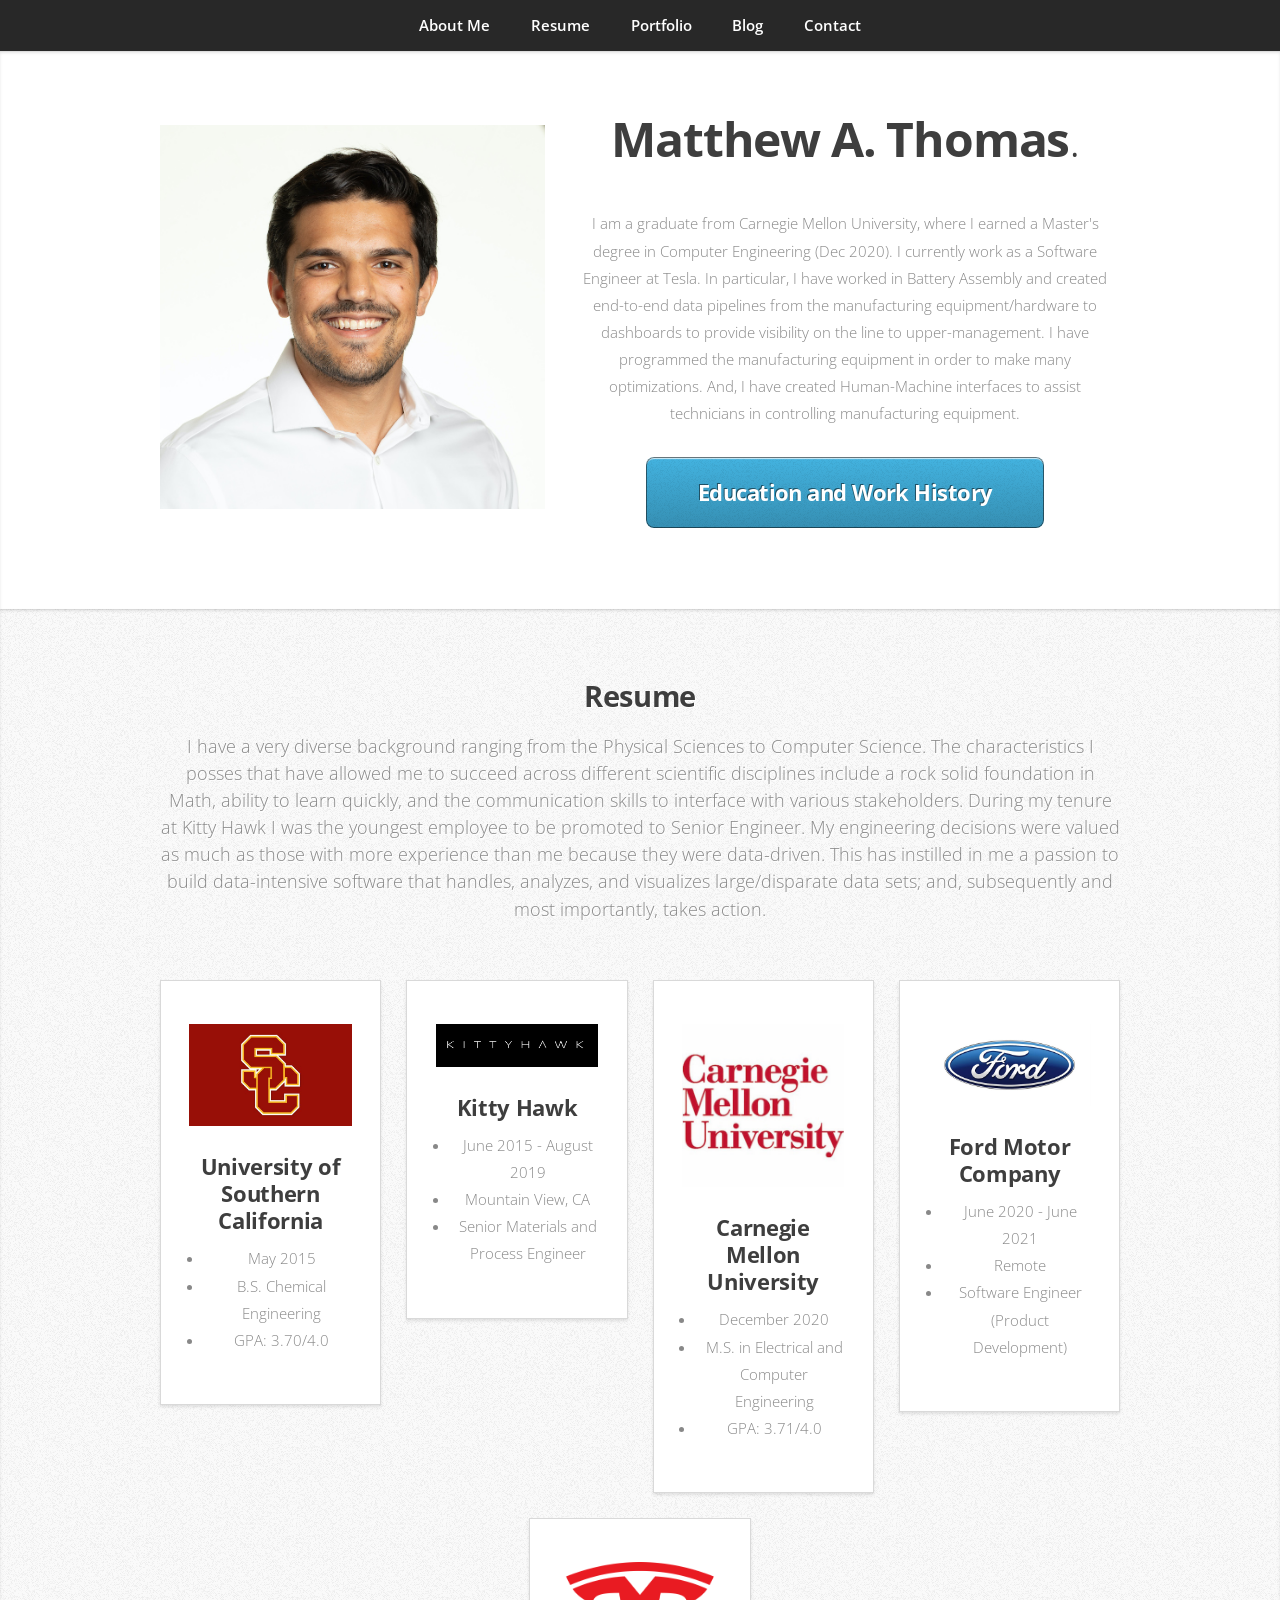
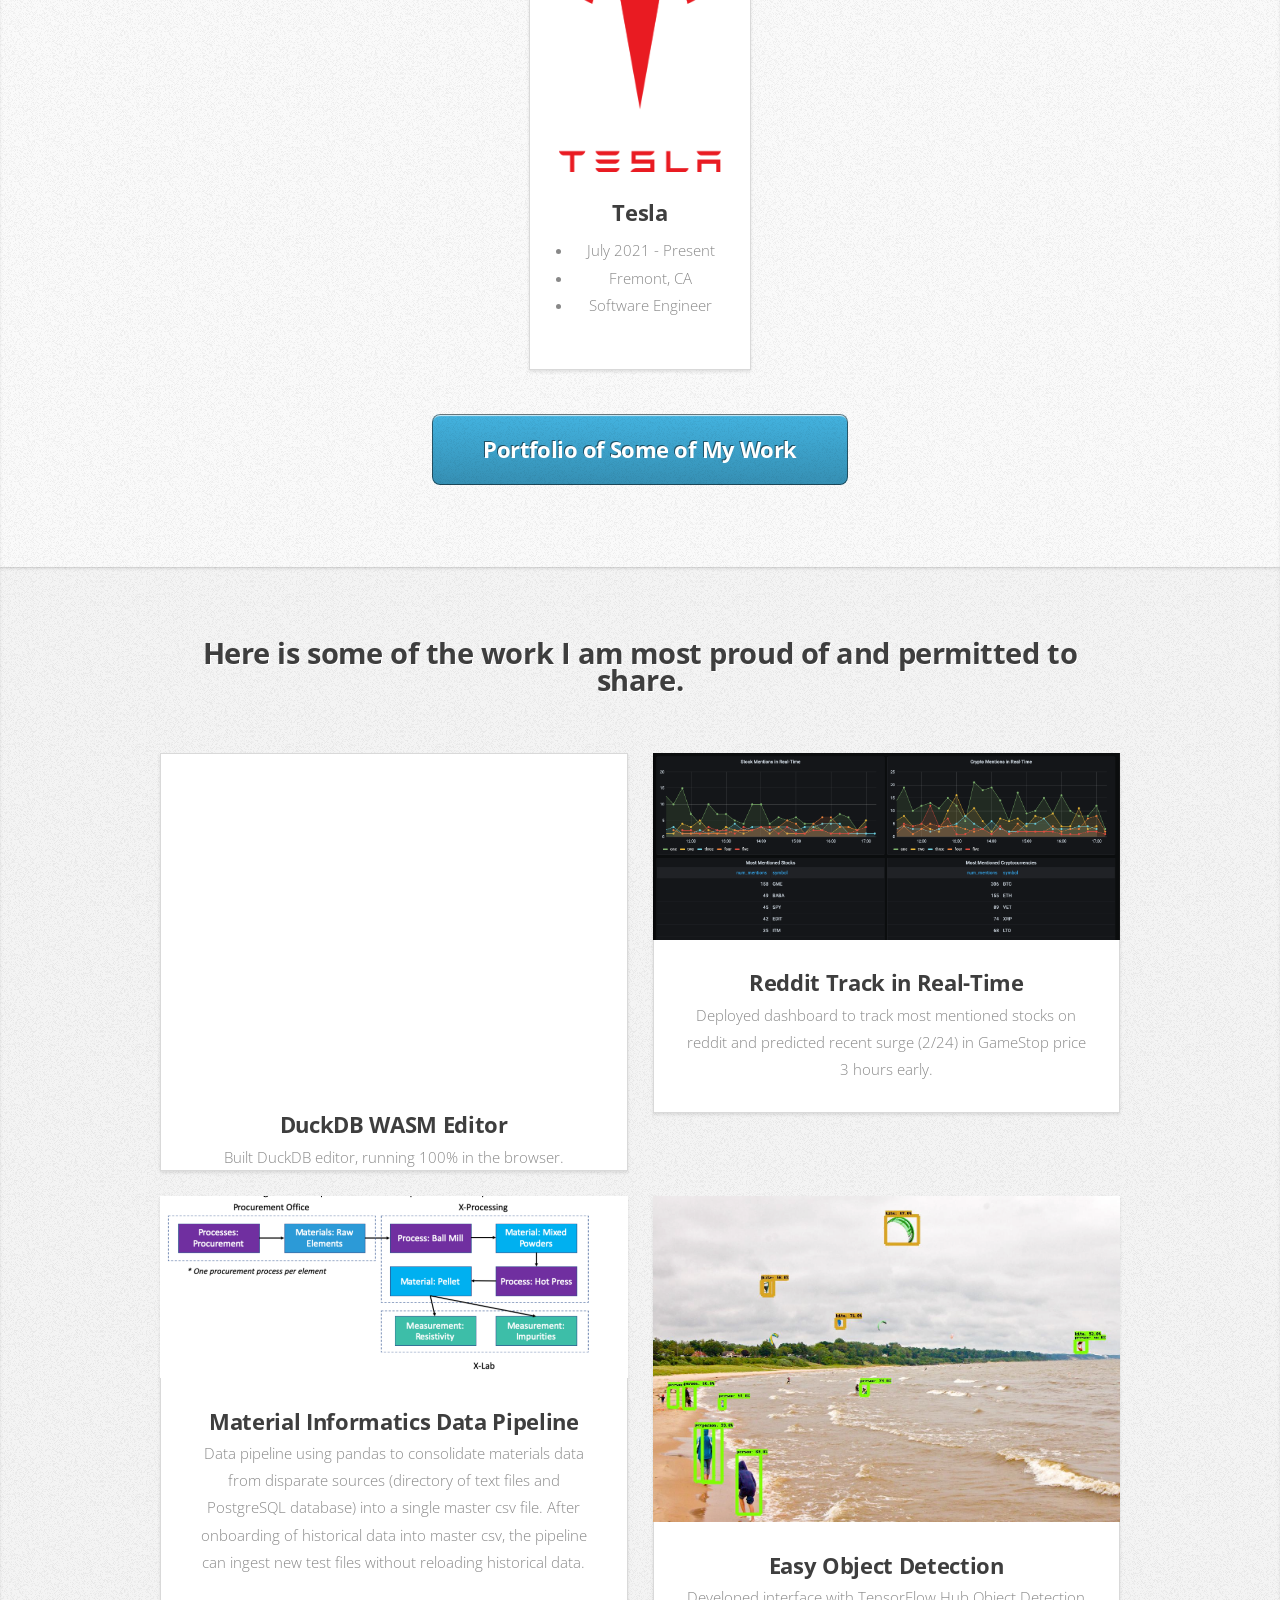
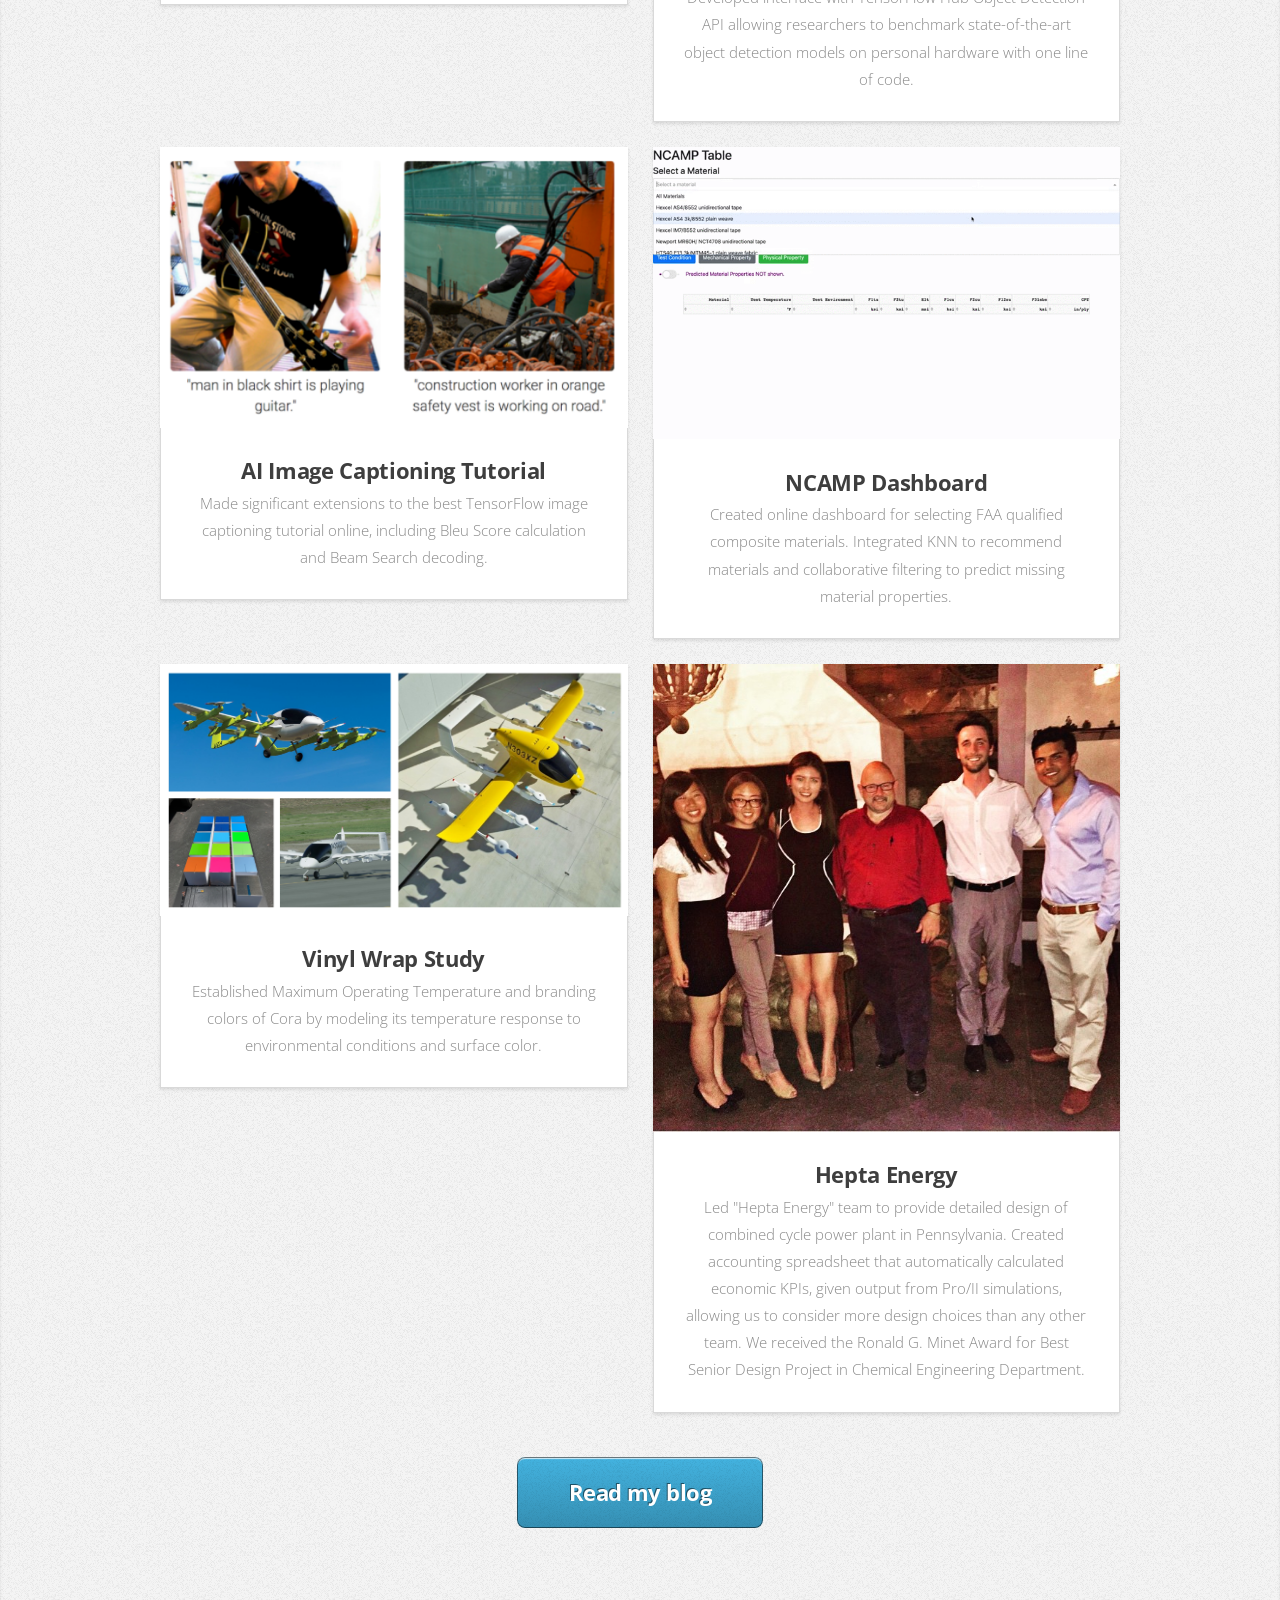
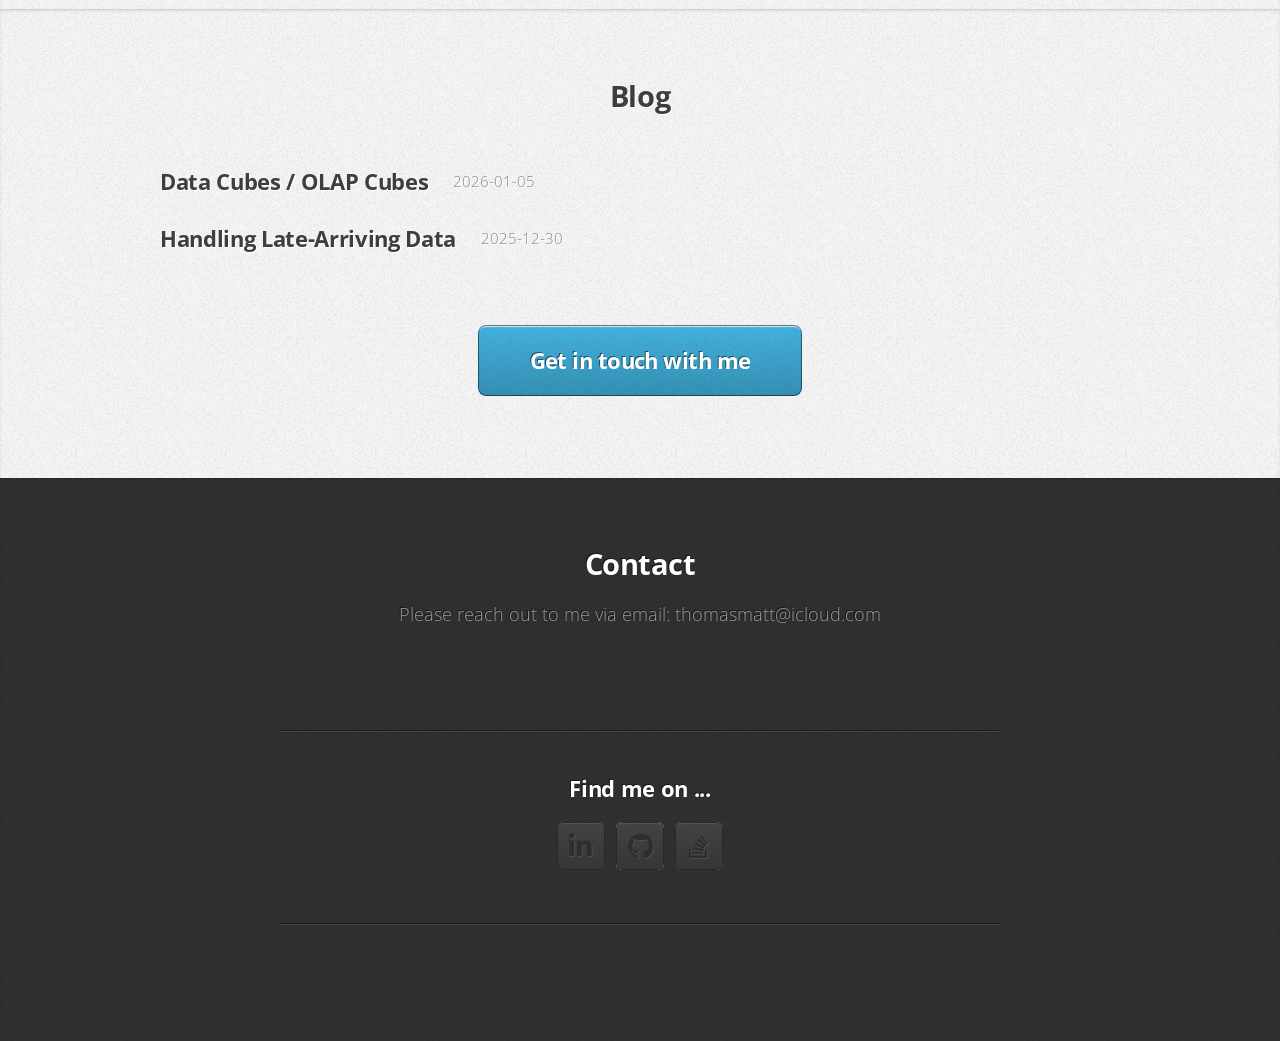
==== index.html @ e91b31fd "added duckdb editor to portfolio" ====
<!DOCTYPE HTML>
<html>

<head>
	<title>Matthew A. Thomas Portfolio</title>
	<meta charset="utf-8" />
	<meta name="viewport" content="width=device-width, initial-scale=1, user-scalable=no" />
	<link rel="stylesheet" href="assets/css/main.css" />
</head>

<body class="is-preload">

	<!-- Nav -->
	<nav id="nav">
		<ul class="container">
			<li><a href="#aboutme">About Me</a></li>
			<li><a href="#resume">Resume</a></li>
			<li><a href="#portfolio">Portfolio</a></li>
			<li><a href="#blog">Blog</a></li>
			<li><a href="#contact">Contact</a></li>
		</ul>
	</nav>

	<!-- Home -->
	<article id="aboutme" class="wrapper style1">
		<div class="container">
			<div class="row">
				<div class="col-4 col-5-large col-12-medium">
					<span class="image fit"><img src="images/Portfolio_Headshot.jpg" alt="" /></span>
				</div>
				<div class="col-8 col-7-large col-12-medium">
					<header>
						<h1><strong>Matthew A. Thomas</strong>.</h1>
					</header>
					<p>I am a graduate from Carnegie Mellon University, where I earned a Master's degree in Computer
						Engineering (Dec 2020).
						I currently work as a Software Engineer at Tesla. In particular, I have worked in Battery
						Assembly and created end-to-end data pipelines
						from the manufacturing equipment/hardware to dashboards to provide visibility on the line to
						upper-management. I have programmed the
						manufacturing equipment in order to make many optimizations. And, I have created Human-Machine
						interfaces to assist technicians in controlling
						manufacturing equipment.</p>
					<a href="#resume" class="button large scrolly">Education and Work History</a>
				</div>
			</div>
		</div>
	</article>

	<!-- Resume -->
	<article id="resume" class="wrapper style2">
		<div class="container">
			<header>
				<h2>Resume</h2>
				<p>I have a very diverse background ranging from the Physical Sciences to Computer Science.
					The characteristics I posses that have allowed me to succeed across different scientific
					disciplines include a rock solid foundation in Math, ability to learn quickly, and the
					communication skills to interface with various stakeholders. During my tenure at Kitty Hawk
					I was the youngest employee to be promoted to Senior Engineer. My engineering decisions were
					valued as much as those with more experience than me because they were data-driven. This
					has instilled in me a passion to build data-intensive software that handles, analyzes, and
					visualizes large/disparate data sets; and, subsequently and most importantly, takes action.</p>
			</header>
			<div class="row aln-center">
				<div class="col-4-matt2 col-6-medium col-12-small">
					<section class="box style1">
						<!-- <span class="icon featured fa-comments"></span> -->
						<span class="image fit"><img src="images/USC-logo.jpg" alt="" /></span>
						<br>
						<h3>University of Southern California</h3>
						<ul>
							<li>May 2015</li>
							<li>B.S. Chemical Engineering</li>
							<li>GPA: 3.70/4.0</li>
						</ul>
					</section>
				</div>
				<div class="col-4-matt2 col-6-medium col-12-small">
					<section class="box style1">
						<span class="image fit"><img src="images/KittyHawk-logo.png" alt="" /></span>
						<br>
						<h3>Kitty Hawk</h3>
						<ul>
							<li>June 2015 - August 2019</li>
							<li>Mountain View, CA</li>
							<li>Senior Materials and Process Engineer</li>
						</ul>
					</section>
				</div>
				<div class="col-4-matt2 col-6-medium col-12-small">
					<section class="box style1">
						<span class="image fit"><img src="images/CMU-logo.jpg" alt="" /></span>
						<br>
						<h3>Carnegie Mellon University</h3>
						<ul>
							<li>December 2020</li>
							<li>M.S. in Electrical and Computer Engineering</li>
							<li>GPA: 3.71/4.0</li>
						</ul>
					</section>
				</div>
				<div class="col-4-matt2 col-6-medium col-12-small">
					<section class="box style1">
						<span class="image fit"><img src="images/Ford-logo.jpg" alt="" /></span>
						<br>
						<h3>Ford Motor Company</h3>
						<ul>
							<li>June 2020 - June 2021</li>
							<li>Remote</li>
							<li>Software Engineer (Product Development)</li>
						</ul>
					</section>
				</div>
				<div class="col-4-matt2 col-6-medium col-12-small">
					<section class="box style1">
						<span class="image fit"><img src="images/Tesla-logo.png" alt="" /></span>
						<br>
						<h3>Tesla</h3>
						<ul>
							<li>July 2021 - Present</li>
							<li>Fremont, CA</li>
							<li>Software Engineer</li>
						</ul>
					</section>
				</div>
			</div>
			<footer>
				<a href="#portfolio" class="button large scrolly">Portfolio of Some of My Work</a>
			</footer>
		</div>
	</article>

	<!-- Portfolio -->
	<article id="portfolio" class="wrapper style3">
		<div class="container">
			<header>
				<h2>Here is some of the work I am most proud of and permitted to share.</h2>
			</header>
			<div class="row">
				<div class="col-4-matt col-6-medium col-12-small">
					<article class="box style2" style="padding:0">
						<iframe src="https://matthewthomas.info/duckdb-wasm-editor/" style="height:350px;width:100%"></iframe>
						<h3><a href="https://matthewthomas.info/duckdb-wasm-editor/">DuckDB WASM Editor</a></h3>
						<p>Built DuckDB editor, running 100% in the browser.</p>
					</article>
				</div>
				<div class="col-4-matt col-6-medium col-12-small">
					<article class="box style2">
						<span class="image featured"><img src="images/RedditTrack.png" alt="" /></span>
						<h3>Reddit Track in Real-Time</h3>
						<p>Deployed dashboard to track most mentioned stocks on reddit and predicted recent surge (2/24)
							in GameStop price 3 hours early.</p>
					</article>
				</div>
				<div class="col-4-matt col-6-medium col-12-small">
					<article class="box style2">
						<a href="https://github.com/thomasmatt88/material_informatics_pipeline"
							class="image featured"><img src="images/Pipeline.png" alt="" /></a>
						<h3><a href="https://github.com/thomasmatt88/material_informatics_pipeline">Material Informatics
								Data Pipeline</a></h3>
						<p>Data pipeline using pandas to consolidate materials data from disparate sources (directory of
							text files and PostgreSQL database) into a single master csv file. After onboarding of
							historical data into master csv, the pipeline can ingest new test files without reloading
							historical data.</p>
					</article>
				</div>
				<div class="col-4-matt col-6-medium col-12-small">
					<article class="box style2">
						<a href="https://github.com/thomasmatt88/tfhub-od-easy" class="image featured"><img
								src="images/TFHub.png" alt="" /></a>
						<h3><a href="https://github.com/thomasmatt88/tfhub-od-easy">Easy Object Detection</a></h3>
						<p>Developed interface with TensorFlow Hub Object Detection API allowing researchers to
							benchmark
							state-of-the-art object detection models on personal hardware with one line of code.</p>
					</article>
				</div>
				<div class="col-4-matt col-6-medium col-12-small">
					<article class="box style2">
						<a href="https://www.kaggle.com/kagglethomas88/flickr-image-captioning-tpu-tf2-glove-extended"
							class="image featured"><img src="images/ImageCaptioning.png" alt="" /></a>
						<h3><a
								href="https://www.kaggle.com/kagglethomas88/flickr-image-captioning-tpu-tf2-glove-extended">AI
								Image Captioning Tutorial</a></h3>
						<p>Made significant extensions to the best TensorFlow image captioning tutorial online,
							including Bleu Score calculation and Beam Search decoding.</p>
					</article>
				</div>
				<div class="col-4-matt col-6-medium col-12-small">
					<article class="box style2">
						<a href="https://github.com/thomasmatt88/NCAMP-dashboard" class="image featured"><img
								src="images/NCAMPGif.gif" alt="" /></a>
						<h3><a href="https://github.com/thomasmatt88/NCAMP-dashboard">NCAMP Dashboard</a></h3>
						<p>Created online dashboard for selecting FAA qualified composite materials. Integrated KNN to
							recommend materials and
							collaborative filtering to predict missing material properties.</p>
					</article>
				</div>
				<div class="col-4-matt col-6-medium col-12-small">
					<article class="box style2">
						<a href="./Vinyl_Wrap_Study.pdf" class="image featured"><img src="images/vinylwrap.png"
								alt="" /></a>
						<h3><a href="./Vinyl_Wrap_Study.pdf">Vinyl Wrap Study</a></h3>
						<p>Established Maximum Operating Temperature and branding colors of Cora by modeling its
							temperature response
							to environmental conditions and surface color.</p>
					</article>
				</div>
				<div class="col-4-matt col-6-medium col-12-small">
					<article class="box style2">
						<span class="image featured"><img src="images/HeptaEnergy.jpeg" alt="" /></span>
						<h3>Hepta Energy</h3>
						<p>Led "Hepta Energy" team to provide detailed design of combined cycle power plant in
							Pennsylvania.
							Created accounting spreadsheet that automatically calculated economic KPIs, given output
							from Pro/II
							simulations, allowing us to consider more design choices than any other team. We received
							the Ronald G.
							Minet Award for Best Senior Design Project in Chemical Engineering Department.
						</p>
					</article>
				</div>
			</div>
			<footer>
				<a href="#blog" class="button large scrolly">Read my blog</a>
			</footer>
		</div>
	</article>

	<!-- Blog -->
	<article id="blog" class="wrapper style3">
		<div class="container">
			<header>
				<h2>Blog</h2>
			</header>
			<div class="row">
				<h3><a href="blog/blog2.html">Data Cubes / OLAP Cubes</a></h3>
				<p>2026-01-05</p>
			</div>
			<div class="row">
				<h3><a href="blog/blog1.html">Handling Late-Arriving Data</a></h3>
				<p>2025-12-30</p>
			</div>
			<footer>
				<a href="#contact" class="button large scrolly">Get in touch with me</a>
			</footer>
		</div>
	</article>

	<!-- Contact -->
	<article id="contact" class="wrapper style4">
		<div class="container medium">
			<header>
				<h2>Contact</h2>
				<p>Please reach out to me via email: thomasmatt@icloud.com</p>
			</header>
			<div class="row">
				<div class="col-12">
					<hr />
					<h3>Find me on ...</h3>
					<ul class="social">
						<li><a href="https://www.linkedin.com/in/matthew-thomas-03550b41/"
								class="icon brands fa-linkedin-in"><span class="label">LinkedIn</span></a></li>
						<li><a href="https://github.com/thomasmatt88" class="icon brands fa-github"><span
									class="label">Github</span></a></li>
						<li><a href="https://stackoverflow.com/users/12609881/matthew-thomas"
								class="icon brands fa-stack-overflow"><span class="label">Stack Overflow</span></a></li>
					</ul>
					<hr />
				</div>
			</div>
		</div>
	</article>

	<!-- Scripts -->
	<script src="assets/js/jquery.min.js"></script>
	<script src="assets/js/jquery.scrolly.min.js"></script>
	<script src="assets/js/browser.min.js"></script>
	<script src="assets/js/breakpoints.min.js"></script>
	<script src="assets/js/util.js"></script>
	<script src="assets/js/main.js"></script>
	<!-- Google tag (gtag.js) -->
	<script async src="https://www.googletagmanager.com/gtag/js?id=G-FXE3MPPBVF"></script>
	<script>
		window.dataLayer = window.dataLayer || [];
		function gtag() { dataLayer.push(arguments); }
		gtag('js', new Date());

		gtag('config', 'G-FXE3MPPBVF');
	</script>

</body>

</html>
---- assets/css/main.css ----
@import url("https://fonts.googleapis.com/css?family=Open+Sans:300,300italic,600,600italic,700");
@import url("fontawesome-all.min.css");

/*
	Miniport by HTML5 UP
	html5up.net | @ajlkn
	Free for personal and commercial use under the CCA 3.0 license (html5up.net/license)
*/

html,
body,
div,
span,
applet,
object,
iframe,
h1,
h2,
h3,
h4,
h5,
h6,
p,
blockquote,
pre,
a,
abbr,
acronym,
address,
big,
cite,
code,
del,
dfn,
em,
img,
ins,
kbd,
q,
s,
samp,
small,
strike,
strong,
sub,
sup,
tt,
var,
b,
u,
i,
center,
dl,
dt,
dd,
ol,
ul,
li,
fieldset,
form,
label,
legend,
table,
caption,
tbody,
tfoot,
thead,
tr,
th,
td,
article,
aside,
canvas,
details,
embed,
figure,
figcaption,
footer,
header,
hgroup,
menu,
nav,
output,
ruby,
section,
summary,
time,
mark,
audio,
video {
	margin: 0;
	padding: 0;
	border: 0;
	font-size: 100%;
	font: inherit;
	vertical-align: baseline;
}

article,
aside,
details,
figcaption,
figure,
footer,
header,
hgroup,
menu,
nav,
section {
	display: block;
}

body {
	line-height: 1;
}

ol,
ul {
	list-style: none;
}

blockquote,
q {
	quotes: none;
}

blockquote:before,
blockquote:after,
q:before,
q:after {
	content: '';
	content: none;
}

table {
	border-collapse: collapse;
	border-spacing: 0;
}

body {
	-webkit-text-size-adjust: none;
}

mark {
	background-color: transparent;
	color: inherit;
}

input::-moz-focus-inner {
	border: 0;
	padding: 0;
}

input,
select,
textarea {
	-moz-appearance: none;
	-webkit-appearance: none;
	-ms-appearance: none;
	appearance: none;
}

/* Basic */

html {
	box-sizing: border-box;
}

*,
*:before,
*:after {
	box-sizing: inherit;
}

body {
	padding-top: 3.5em;
}

body.is-preload *,
body.is-preload *:before,
body.is-preload *:after {
	-moz-animation: none !important;
	-webkit-animation: none !important;
	-ms-animation: none !important;
	animation: none !important;
	-moz-transition: none !important;
	-webkit-transition: none !important;
	-ms-transition: none !important;
	transition: none !important;
}

body,
input,
textarea,
select {
	font-family: 'Open Sans', sans-serif;
	line-height: 1.85em;
	color: #888;
	font-weight: 300;
	font-size: 13pt;
}

a {
	-moz-transition: color .2s ease-in-out;
	-webkit-transition: color .2s ease-in-out;
	-ms-transition: color .2s ease-in-out;
	transition: color .2s ease-in-out;
	color: #43B3E0;
	text-decoration: underline;
}

a:hover {
	color: #43bff0 !important;
}

a img {
	border: 0;
}

b,
strong {
	font-weight: 600;
	color: #3e3e3e;
}

i,
em {
	font-style: italic;
}

sub {
	position: relative;
	top: 0.5em;
	font-size: 0.8em;
}

sup {
	position: relative;
	top: -0.5em;
	font-size: 0.8em;
}

blockquote {
	border-left: solid 0.75em #eee;
	padding: 1em 0 1em 1.5em;
	font-style: italic;
}

h1,
h2,
h3,
h4,
h5,
h6 {
	color: #3e3e3e;
	margin: 0 0 0.75em 0;
}

h1 a,
h2 a,
h3 a,
h4 a,
h5 a,
h6 a {
	text-decoration: none;
	color: inherit;
}

h2,
h3,
h4,
h5,
h6 {
	font-weight: 700;
}

h1 {
	font-size: 3.25em;
	letter-spacing: -0.025em;
	font-weight: 300;
}

h1 strong {
	font-weight: 700;
}

h2 {
	font-size: 2em;
	letter-spacing: -0.015em;
}

h3 {
	font-size: 1.5em;
	letter-spacing: -0.015em;
}

em,
i {
	font-style: italic;
}

br.clear {
	clear: both;
}

hr {
	border: 0;
	border-top: solid 1px #444;
	border-top-color: rgba(0, 0, 0, 0.35);
	box-shadow: 0px 1px 0px 0px rgba(255, 255, 255, 0.1);
	height: 1px;
	margin: 3em 0;
}

p,
ul,
ol,
dl,
table {
	margin-bottom: 2em;
}

header {
	margin: 0 0 3em 0;
}

header>p {
	font-size: 1.25em;
	margin: 0;
}

footer {
	margin: 3em 0 0 0;
}

footer>p {
	font-size: 1.25em;
}

/* Container */

.container {
	margin: 0 auto;
	max-width: calc(100% - 50px);
	width: 1200px;
}

.container.medium {
	width: 900px;
}

@media screen and (max-width: 1680px) {

	.container {
		width: 1200px;
	}

	.container.medium {
		width: 900px;
	}

}

@media screen and (max-width: 1280px) {

	.container {
		width: 960px;
	}

	.container.medium {
		width: 720px;
	}

}

@media screen and (max-width: 980px) {

	.container {
		width: 100%;
	}

	.container.medium {
		width: 75%;
	}

}

@media screen and (max-width: 736px) {

	.container {
		width: 100%;
		max-width: calc(100% - 30px);
	}

	.container.medium {
		width: 100%;
	}

}

/* Row */

.row {
	display: flex;
	flex-wrap: wrap;
	box-sizing: border-box;
	align-items: stretch;
}

.row>* {
	box-sizing: border-box;
}

.row.gtr-uniform>*> :last-child {
	margin-bottom: 0;
}

.row.aln-left {
	justify-content: flex-start;
}

.row.aln-center {
	justify-content: center;
}

.row.aln-right {
	justify-content: flex-end;
}

.row.aln-top {
	align-items: flex-start;
}

.row.aln-middle {
	align-items: center;
}

.row.aln-bottom {
	align-items: flex-end;
}

.row>.imp {
	order: -1;
}

.row>.col-1 {
	width: 8.33333%;
}

.row>.off-1 {
	margin-left: 8.33333%;
}

.row>.col-2 {
	width: 16.66667%;
}

.row>.off-2 {
	margin-left: 16.66667%;
}

.row>.col-3 {
	width: 25%;
}

.row>.off-3 {
	margin-left: 25%;
}

.row>.col-4 {
	width: 33.33333%;
}

.row>.col-4-matt {
	width: 50%;
}

.row>.col-4-matt2 {
	width: 25%;
}

.row>.off-4 {
	margin-left: 33.33333%;
}

.row>.col-5 {
	width: 41.66667%;
}

.row>.off-5 {
	margin-left: 41.66667%;
}

.row>.col-6 {
	width: 50%;
}

.row>.off-6 {
	margin-left: 50%;
}

.row>.col-7 {
	width: 58.33333%;
}

.row>.off-7 {
	margin-left: 58.33333%;
}

.row>.col-8 {
	width: 66.66667%;
}

.row>.off-8 {
	margin-left: 66.66667%;
}

.row>.col-9 {
	width: 75%;
}

.row>.off-9 {
	margin-left: 75%;
}

.row>.col-10 {
	width: 83.33333%;
}

.row>.off-10 {
	margin-left: 83.33333%;
}

.row>.col-11 {
	width: 91.66667%;
}

.row>.off-11 {
	margin-left: 91.66667%;
}

.row>.col-12 {
	width: 100%;
}

.row>.off-12 {
	margin-left: 100%;
}

.row.gtr-0 {
	margin-top: 0px;
	margin-left: 0px;
}

.row.gtr-0>* {
	padding: 0px 0 0 0px;
}

.row.gtr-0.gtr-uniform {
	margin-top: 0px;
}

.row.gtr-0.gtr-uniform>* {
	padding-top: 0px;
}

.row.gtr-25 {
	margin-top: -6.25px;
	margin-left: -6.25px;
}

.row.gtr-25>* {
	padding: 6.25px 0 0 6.25px;
}

.row.gtr-25.gtr-uniform {
	margin-top: -6.25px;
}

.row.gtr-25.gtr-uniform>* {
	padding-top: 6.25px;
}

.row.gtr-50 {
	margin-top: -12.5px;
	margin-left: -12.5px;
}

.row.gtr-50>* {
	padding: 12.5px 0 0 12.5px;
}

.row.gtr-50.gtr-uniform {
	margin-top: -12.5px;
}

.row.gtr-50.gtr-uniform>* {
	padding-top: 12.5px;
}

.row {
	margin-top: -25px;
	margin-left: -25px;
}

.row>* {
	padding: 25px 0 0 25px;
}

.row.gtr-uniform {
	margin-top: -25px;
}

.row.gtr-uniform>* {
	padding-top: 25px;
}

.row.gtr-150 {
	margin-top: -37.5px;
	margin-left: -37.5px;
}

.row.gtr-150>* {
	padding: 37.5px 0 0 37.5px;
}

.row.gtr-150.gtr-uniform {
	margin-top: -37.5px;
}

.row.gtr-150.gtr-uniform>* {
	padding-top: 37.5px;
}

.row.gtr-200 {
	margin-top: -50px;
	margin-left: -50px;
}

.row.gtr-200>* {
	padding: 50px 0 0 50px;
}

.row.gtr-200.gtr-uniform {
	margin-top: -50px;
}

.row.gtr-200.gtr-uniform>* {
	padding-top: 50px;
}

@media screen and (max-width: 1680px) {

	.row {
		display: flex;
		flex-wrap: wrap;
		box-sizing: border-box;
		align-items: stretch;
	}

	.row>* {
		box-sizing: border-box;
	}

	.row.gtr-uniform>*> :last-child {
		margin-bottom: 0;
	}

	.row.aln-left {
		justify-content: flex-start;
	}

	.row.aln-center {
		justify-content: center;
	}

	.row.aln-right {
		justify-content: flex-end;
	}

	.row.aln-top {
		align-items: flex-start;
	}

	.row.aln-middle {
		align-items: center;
	}

	.row.aln-bottom {
		align-items: flex-end;
	}

	.row>.imp-xlarge {
		order: -1;
	}

	.row>.col-1-xlarge {
		width: 8.33333%;
	}

	.row>.off-1-xlarge {
		margin-left: 8.33333%;
	}

	.row>.col-2-xlarge {
		width: 16.66667%;
	}

	.row>.off-2-xlarge {
		margin-left: 16.66667%;
	}

	.row>.col-3-xlarge {
		width: 25%;
	}

	.row>.off-3-xlarge {
		margin-left: 25%;
	}

	.row>.col-4-xlarge {
		width: 33.33333%;
	}

	.row>.off-4-xlarge {
		margin-left: 33.33333%;
	}

	.row>.col-5-xlarge {
		width: 41.66667%;
	}

	.row>.off-5-xlarge {
		margin-left: 41.66667%;
	}

	.row>.col-6-xlarge {
		width: 50%;
	}

	.row>.off-6-xlarge {
		margin-left: 50%;
	}

	.row>.col-7-xlarge {
		width: 58.33333%;
	}

	.row>.off-7-xlarge {
		margin-left: 58.33333%;
	}

	.row>.col-8-xlarge {
		width: 66.66667%;
	}

	.row>.off-8-xlarge {
		margin-left: 66.66667%;
	}

	.row>.col-9-xlarge {
		width: 75%;
	}

	.row>.off-9-xlarge {
		margin-left: 75%;
	}

	.row>.col-10-xlarge {
		width: 83.33333%;
	}

	.row>.off-10-xlarge {
		margin-left: 83.33333%;
	}

	.row>.col-11-xlarge {
		width: 91.66667%;
	}

	.row>.off-11-xlarge {
		margin-left: 91.66667%;
	}

	.row>.col-12-xlarge {
		width: 100%;
	}

	.row>.off-12-xlarge {
		margin-left: 100%;
	}

	.row.gtr-0 {
		margin-top: 0px;
		margin-left: 0px;
	}

	.row.gtr-0>* {
		padding: 0px 0 0 0px;
	}

	.row.gtr-0.gtr-uniform {
		margin-top: 0px;
	}

	.row.gtr-0.gtr-uniform>* {
		padding-top: 0px;
	}

	.row.gtr-25 {
		margin-top: -6.25px;
		margin-left: -6.25px;
	}

	.row.gtr-25>* {
		padding: 6.25px 0 0 6.25px;
	}

	.row.gtr-25.gtr-uniform {
		margin-top: -6.25px;
	}

	.row.gtr-25.gtr-uniform>* {
		padding-top: 6.25px;
	}

	.row.gtr-50 {
		margin-top: -12.5px;
		margin-left: -12.5px;
	}

	.row.gtr-50>* {
		padding: 12.5px 0 0 12.5px;
	}

	.row.gtr-50.gtr-uniform {
		margin-top: -12.5px;
	}

	.row.gtr-50.gtr-uniform>* {
		padding-top: 12.5px;
	}

	.row {
		margin-top: -25px;
		margin-left: -25px;
	}

	.row>* {
		padding: 25px 0 0 25px;
	}

	.row.gtr-uniform {
		margin-top: -25px;
	}

	.row.gtr-uniform>* {
		padding-top: 25px;
	}

	.row.gtr-150 {
		margin-top: -37.5px;
		margin-left: -37.5px;
	}

	.row.gtr-150>* {
		padding: 37.5px 0 0 37.5px;
	}

	.row.gtr-150.gtr-uniform {
		margin-top: -37.5px;
	}

	.row.gtr-150.gtr-uniform>* {
		padding-top: 37.5px;
	}

	.row.gtr-200 {
		margin-top: -50px;
		margin-left: -50px;
	}

	.row.gtr-200>* {
		padding: 50px 0 0 50px;
	}

	.row.gtr-200.gtr-uniform {
		margin-top: -50px;
	}

	.row.gtr-200.gtr-uniform>* {
		padding-top: 50px;
	}

}

@media screen and (max-width: 1280px) {

	.row {
		display: flex;
		flex-wrap: wrap;
		box-sizing: border-box;
		align-items: stretch;
	}

	.row>* {
		box-sizing: border-box;
	}

	.row.gtr-uniform>*> :last-child {
		margin-bottom: 0;
	}

	.row.aln-left {
		justify-content: flex-start;
	}

	.row.aln-center {
		justify-content: center;
	}

	.row.aln-right {
		justify-content: flex-end;
	}

	.row.aln-top {
		align-items: flex-start;
	}

	.row.aln-middle {
		align-items: center;
	}

	.row.aln-bottom {
		align-items: flex-end;
	}

	.row>.imp-large {
		order: -1;
	}

	.row>.col-1-large {
		width: 8.33333%;
	}

	.row>.off-1-large {
		margin-left: 8.33333%;
	}

	.row>.col-2-large {
		width: 16.66667%;
	}

	.row>.off-2-large {
		margin-left: 16.66667%;
	}

	.row>.col-3-large {
		width: 25%;
	}

	.row>.off-3-large {
		margin-left: 25%;
	}

	.row>.col-4-large {
		width: 33.33333%;
	}

	.row>.off-4-large {
		margin-left: 33.33333%;
	}

	.row>.col-5-large {
		width: 41.66667%;
	}

	.row>.off-5-large {
		margin-left: 41.66667%;
	}

	.row>.col-6-large {
		width: 50%;
	}

	.row>.off-6-large {
		margin-left: 50%;
	}

	.row>.col-7-large {
		width: 58.33333%;
	}

	.row>.off-7-large {
		margin-left: 58.33333%;
	}

	.row>.col-8-large {
		width: 66.66667%;
	}

	.row>.off-8-large {
		margin-left: 66.66667%;
	}

	.row>.col-9-large {
		width: 75%;
	}

	.row>.off-9-large {
		margin-left: 75%;
	}

	.row>.col-10-large {
		width: 83.33333%;
	}

	.row>.off-10-large {
		margin-left: 83.33333%;
	}

	.row>.col-11-large {
		width: 91.66667%;
	}

	.row>.off-11-large {
		margin-left: 91.66667%;
	}

	.row>.col-12-large {
		width: 100%;
	}

	.row>.off-12-large {
		margin-left: 100%;
	}

	.row.gtr-0 {
		margin-top: 0px;
		margin-left: 0px;
	}

	.row.gtr-0>* {
		padding: 0px 0 0 0px;
	}

	.row.gtr-0.gtr-uniform {
		margin-top: 0px;
	}

	.row.gtr-0.gtr-uniform>* {
		padding-top: 0px;
	}

	.row.gtr-25 {
		margin-top: -6.25px;
		margin-left: -6.25px;
	}

	.row.gtr-25>* {
		padding: 6.25px 0 0 6.25px;
	}

	.row.gtr-25.gtr-uniform {
		margin-top: -6.25px;
	}

	.row.gtr-25.gtr-uniform>* {
		padding-top: 6.25px;
	}

	.row.gtr-50 {
		margin-top: -12.5px;
		margin-left: -12.5px;
	}

	.row.gtr-50>* {
		padding: 12.5px 0 0 12.5px;
	}

	.row.gtr-50.gtr-uniform {
		margin-top: -12.5px;
	}

	.row.gtr-50.gtr-uniform>* {
		padding-top: 12.5px;
	}

	.row {
		margin-top: -25px;
		margin-left: -25px;
	}

	.row>* {
		padding: 25px 0 0 25px;
	}

	.row.gtr-uniform {
		margin-top: -25px;
	}

	.row.gtr-uniform>* {
		padding-top: 25px;
	}

	.row.gtr-150 {
		margin-top: -37.5px;
		margin-left: -37.5px;
	}

	.row.gtr-150>* {
		padding: 37.5px 0 0 37.5px;
	}

	.row.gtr-150.gtr-uniform {
		margin-top: -37.5px;
	}

	.row.gtr-150.gtr-uniform>* {
		padding-top: 37.5px;
	}

	.row.gtr-200 {
		margin-top: -50px;
		margin-left: -50px;
	}

	.row.gtr-200>* {
		padding: 50px 0 0 50px;
	}

	.row.gtr-200.gtr-uniform {
		margin-top: -50px;
	}

	.row.gtr-200.gtr-uniform>* {
		padding-top: 50px;
	}

}

@media screen and (max-width: 980px) {

	.row {
		display: flex;
		flex-wrap: wrap;
		box-sizing: border-box;
		align-items: stretch;
	}

	.row>* {
		box-sizing: border-box;
	}

	.row.gtr-uniform>*> :last-child {
		margin-bottom: 0;
	}

	.row.aln-left {
		justify-content: flex-start;
	}

	.row.aln-center {
		justify-content: center;
	}

	.row.aln-right {
		justify-content: flex-end;
	}

	.row.aln-top {
		align-items: flex-start;
	}

	.row.aln-middle {
		align-items: center;
	}

	.row.aln-bottom {
		align-items: flex-end;
	}

	.row>.imp-medium {
		order: -1;
	}

	.row>.col-1-medium {
		width: 8.33333%;
	}

	.row>.off-1-medium {
		margin-left: 8.33333%;
	}

	.row>.col-2-medium {
		width: 16.66667%;
	}

	.row>.off-2-medium {
		margin-left: 16.66667%;
	}

	.row>.col-3-medium {
		width: 25%;
	}

	.row>.off-3-medium {
		margin-left: 25%;
	}

	.row>.col-4-medium {
		width: 33.33333%;
	}

	.row>.off-4-medium {
		margin-left: 33.33333%;
	}

	.row>.col-5-medium {
		width: 41.66667%;
	}

	.row>.off-5-medium {
		margin-left: 41.66667%;
	}

	.row>.col-6-medium {
		width: 50%;
	}

	.row>.off-6-medium {
		margin-left: 50%;
	}

	.row>.col-7-medium {
		width: 58.33333%;
	}

	.row>.off-7-medium {
		margin-left: 58.33333%;
	}

	.row>.col-8-medium {
		width: 66.66667%;
	}

	.row>.off-8-medium {
		margin-left: 66.66667%;
	}

	.row>.col-9-medium {
		width: 75%;
	}

	.row>.off-9-medium {
		margin-left: 75%;
	}

	.row>.col-10-medium {
		width: 83.33333%;
	}

	.row>.off-10-medium {
		margin-left: 83.33333%;
	}

	.row>.col-11-medium {
		width: 91.66667%;
	}

	.row>.off-11-medium {
		margin-left: 91.66667%;
	}

	.row>.col-12-medium {
		width: 100%;
	}

	.row>.off-12-medium {
		margin-left: 100%;
	}

	.row.gtr-0 {
		margin-top: 0px;
		margin-left: 0px;
	}

	.row.gtr-0>* {
		padding: 0px 0 0 0px;
	}

	.row.gtr-0.gtr-uniform {
		margin-top: 0px;
	}

	.row.gtr-0.gtr-uniform>* {
		padding-top: 0px;
	}

	.row.gtr-25 {
		margin-top: -6.25px;
		margin-left: -6.25px;
	}

	.row.gtr-25>* {
		padding: 6.25px 0 0 6.25px;
	}

	.row.gtr-25.gtr-uniform {
		margin-top: -6.25px;
	}

	.row.gtr-25.gtr-uniform>* {
		padding-top: 6.25px;
	}

	.row.gtr-50 {
		margin-top: -12.5px;
		margin-left: -12.5px;
	}

	.row.gtr-50>* {
		padding: 12.5px 0 0 12.5px;
	}

	.row.gtr-50.gtr-uniform {
		margin-top: -12.5px;
	}

	.row.gtr-50.gtr-uniform>* {
		padding-top: 12.5px;
	}

	.row {
		margin-top: -25px;
		margin-left: -25px;
	}

	.row>* {
		padding: 25px 0 0 25px;
	}

	.row.gtr-uniform {
		margin-top: -25px;
	}

	.row.gtr-uniform>* {
		padding-top: 25px;
	}

	.row.gtr-150 {
		margin-top: -37.5px;
		margin-left: -37.5px;
	}

	.row.gtr-150>* {
		padding: 37.5px 0 0 37.5px;
	}

	.row.gtr-150.gtr-uniform {
		margin-top: -37.5px;
	}

	.row.gtr-150.gtr-uniform>* {
		padding-top: 37.5px;
	}

	.row.gtr-200 {
		margin-top: -50px;
		margin-left: -50px;
	}

	.row.gtr-200>* {
		padding: 50px 0 0 50px;
	}

	.row.gtr-200.gtr-uniform {
		margin-top: -50px;
	}

	.row.gtr-200.gtr-uniform>* {
		padding-top: 50px;
	}

}

@media screen and (max-width: 736px) {

	.row {
		display: flex;
		flex-wrap: wrap;
		box-sizing: border-box;
		align-items: stretch;
	}

	.row>* {
		box-sizing: border-box;
	}

	.row.gtr-uniform>*> :last-child {
		margin-bottom: 0;
	}

	.row.aln-left {
		justify-content: flex-start;
	}

	.row.aln-center {
		justify-content: center;
	}

	.row.aln-right {
		justify-content: flex-end;
	}

	.row.aln-top {
		align-items: flex-start;
	}

	.row.aln-middle {
		align-items: center;
	}

	.row.aln-bottom {
		align-items: flex-end;
	}

	.row>.imp-small {
		order: -1;
	}

	.row>.col-1-small {
		width: 8.33333%;
	}

	.row>.off-1-small {
		margin-left: 8.33333%;
	}

	.row>.col-2-small {
		width: 16.66667%;
	}

	.row>.off-2-small {
		margin-left: 16.66667%;
	}

	.row>.col-3-small {
		width: 25%;
	}

	.row>.off-3-small {
		margin-left: 25%;
	}

	.row>.col-4-small {
		width: 33.33333%;
	}

	.row>.off-4-small {
		margin-left: 33.33333%;
	}

	.row>.col-5-small {
		width: 41.66667%;
	}

	.row>.off-5-small {
		margin-left: 41.66667%;
	}

	.row>.col-6-small {
		width: 50%;
	}

	.row>.off-6-small {
		margin-left: 50%;
	}

	.row>.col-7-small {
		width: 58.33333%;
	}

	.row>.off-7-small {
		margin-left: 58.33333%;
	}

	.row>.col-8-small {
		width: 66.66667%;
	}

	.row>.off-8-small {
		margin-left: 66.66667%;
	}

	.row>.col-9-small {
		width: 75%;
	}

	.row>.off-9-small {
		margin-left: 75%;
	}

	.row>.col-10-small {
		width: 83.33333%;
	}

	.row>.off-10-small {
		margin-left: 83.33333%;
	}

	.row>.col-11-small {
		width: 91.66667%;
	}

	.row>.off-11-small {
		margin-left: 91.66667%;
	}

	.row>.col-12-small {
		width: 100%;
	}

	.row>.off-12-small {
		margin-left: 100%;
	}

	.row.gtr-0 {
		margin-top: 0px;
		margin-left: 0px;
	}

	.row.gtr-0>* {
		padding: 0px 0 0 0px;
	}

	.row.gtr-0.gtr-uniform {
		margin-top: 0px;
	}

	.row.gtr-0.gtr-uniform>* {
		padding-top: 0px;
	}

	.row.gtr-25 {
		margin-top: -3.75px;
		margin-left: -3.75px;
	}

	.row.gtr-25>* {
		padding: 3.75px 0 0 3.75px;
	}

	.row.gtr-25.gtr-uniform {
		margin-top: -3.75px;
	}

	.row.gtr-25.gtr-uniform>* {
		padding-top: 3.75px;
	}

	.row.gtr-50 {
		margin-top: -7.5px;
		margin-left: -7.5px;
	}

	.row.gtr-50>* {
		padding: 7.5px 0 0 7.5px;
	}

	.row.gtr-50.gtr-uniform {
		margin-top: -7.5px;
	}

	.row.gtr-50.gtr-uniform>* {
		padding-top: 7.5px;
	}

	.row {
		margin-top: -15px;
		margin-left: -15px;
	}

	.row>* {
		padding: 15px 0 0 15px;
	}

	.row.gtr-uniform {
		margin-top: -15px;
	}

	.row.gtr-uniform>* {
		padding-top: 15px;
	}

	.row.gtr-150 {
		margin-top: -22.5px;
		margin-left: -22.5px;
	}

	.row.gtr-150>* {
		padding: 22.5px 0 0 22.5px;
	}

	.row.gtr-150.gtr-uniform {
		margin-top: -22.5px;
	}

	.row.gtr-150.gtr-uniform>* {
		padding-top: 22.5px;
	}

	.row.gtr-200 {
		margin-top: -30px;
		margin-left: -30px;
	}

	.row.gtr-200>* {
		padding: 30px 0 0 30px;
	}

	.row.gtr-200.gtr-uniform {
		margin-top: -30px;
	}

	.row.gtr-200.gtr-uniform>* {
		padding-top: 30px;
	}

}

/* Form */

form label {
	color: #3e3e3e;
	font-weight: 700;
	display: block;
	margin: 0 0 0.5em 0;
}

form input[type=text],
form input[type=email],
form input[type=password],
form select,
form textarea {
	-moz-transition: background .2s ease-in-out, box-shadow .2s ease-in-out;
	-webkit-transition: background .2s ease-in-out, box-shadow .2s ease-in-out;
	-ms-transition: background .2s ease-in-out, box-shadow .2s ease-in-out;
	transition: background .2s ease-in-out, box-shadow .2s ease-in-out;
	-webkit-appearance: none;
	display: block;
	border: 0;
	padding: 0.75em;
	font-size: 1em;
	border-radius: 8px;
	border: solid 1px #ddd;
	background: #fff;
	color: #bbb;
	box-shadow: inset 0px 2px 3px 1px rgba(0, 0, 0, 0.05), 0px 1px 0px 0px rgba(255, 255, 255, 0.025);
	width: 100%;
}

form input[type=text]:focus,
form input[type=email]:focus,
form input[type=password]:focus,
form select:focus,
form textarea:focus {
	background: #fafafa;
	box-shadow: inset 0px 2px 5px 0px rgba(0, 0, 0, 0.05), 0px 1px 0px 0px rgba(255, 255, 255, 0.025), inset 0px 0px 2px 1px #43bff0;
}

form textarea {
	height: 15em;
}

form .actions:last-child {
	margin-bottom: 0;
}

form ::-webkit-input-placeholder {
	color: #555 !important;
}

form :-moz-placeholder {
	color: #555 !important;
}

form ::-moz-placeholder {
	color: #555 !important;
}

form :-ms-input-placeholder {
	color: #555 !important;
}

form ::-moz-focus-inner {
	border: 0;
}

/* Tables */

table {
	width: 100%;
}

table.default {
	width: 100%;
}

table.default tr {
	border-top: solid 1px #eee;
}

table.default tr:first-child {
	border-top: 0;
}

table.default td {
	padding: 0.5em 1em 0.5em 1em;
}

table.default th {
	text-align: left;
	padding: 0.5em 1em 0.5em 1em;
	font-weight: 600;
	margin: 0 0 1em 0;
}

table.default thead {
	background: #4f4f4f;
	color: #fff;
}

/* Section/Article */

section,
article {
	margin-bottom: 3em;
}

section> :last-child,
article> :last-child,
section:last-child,
article:last-child {
	margin-bottom: 0;
}

/* Image */

.image {
	display: inline-block;
	position: relative;
}

.image img {
	display: block;
	width: 100%;
}

.image.fit {
	display: block;
	width: 100%;
}

.image.featured {
	display: block;
	width: 100%;
	margin: 0 0 2em 0;
}

.image.left {
	float: left;
	margin: 0 2em 2em 0;
}

.image.centered {
	display: block;
	margin: 0 0 2em 0;
}

.image.centered img {
	margin: 0 auto;
	width: auto;
}

/* Button */

input[type="button"],
input[type="submit"],
input[type="reset"],
button,
.button {
	background-image: url("images/bg.png"), -moz-linear-gradient(top, rgba(0, 0, 0, 0), rgba(0, 0, 0, 0.2));
	background-image: url("images/bg.png"), -webkit-linear-gradient(top, rgba(0, 0, 0, 0), rgba(0, 0, 0, 0.2));
	background-image: url("images/bg.png"), -ms-linear-gradient(top, rgba(0, 0, 0, 0), rgba(0, 0, 0, 0.2));
	background-image: url("images/bg.png"), linear-gradient(top, rgba(0, 0, 0, 0), rgba(0, 0, 0, 0.2));
	-moz-transition: background-color .2s ease-in-out;
	-webkit-transition: background-color .2s ease-in-out;
	-ms-transition: background-color .2s ease-in-out;
	transition: background-color .2s ease-in-out;
	-webkit-appearance: none;
	position: relative;
	display: inline-block;
	color: #fff !important;
	text-decoration: none;
	font-weight: 700;
	border: 0;
	outline: 0;
	cursor: pointer;
	border-radius: 8px;
	text-shadow: -1px -1px 0.5px rgba(0, 0, 0, 0.5);
	overflow: hidden;
	box-shadow: inset 0px 0px 0px 1px rgba(0, 0, 0, 0.5), inset 0px 2px 1px 0px rgba(255, 255, 255, 0.75);
	background-color: #43B3E0;
	padding: 1em 2.35em 1em 2.35em;
	font-size: 1.1em;
	max-width: 24em;
}

input[type="button"]:hover,
input[type="submit"]:hover,
input[type="reset"]:hover,
button:hover,
.button:hover {
	background-color: #43bff0;
	color: #fff !important;
}

input[type="button"]:active,
input[type="submit"]:active,
input[type="reset"]:active,
button:active,
.button:active {
	background-color: #3BA8D3;
	top: 1px;
}

input[type="button"].large,
input[type="submit"].large,
input[type="reset"].large,
button.large,
.button.large {
	font-size: 1.5em;
	letter-spacing: -0.025em;
}

input[type="button"].alt,
input[type="submit"].alt,
input[type="reset"].alt,
button.alt,
.button.alt {
	background-color: #444;
	box-shadow: inset 0px 0px 0px 1px #242424, inset 0px 2px 1px 0px rgba(255, 255, 255, 0.2);
}

input[type="button"].alt:hover,
input[type="submit"].alt:hover,
input[type="reset"].alt:hover,
button.alt:hover,
.button.alt:hover {
	background-color: #4f4f4f;
	color: #fff !important;
}

input[type="button"].alt:active,
input[type="submit"].alt:active,
input[type="reset"].alt:active,
button.alt:active,
.button.alt:active {
	background-color: #3f3f3f;
}

/* List */

ul {
	list-style: disc;
	padding-left: 1em;
}

ul li {
	padding-left: 0.5em;
}

ol {
	list-style: decimal;
	padding-left: 1.25em;
}

ol li {
	padding-left: 0.25em;
}

/* Social */

ul.social {
	cursor: default;
	margin: 0;
	list-style: none;
	padding-left: 0;
}

ul.social li {
	position: relative;
	display: inline-block;
	margin: 0.25em;
	top: 0;
	padding-left: 0;
}

ul.social li a {
	-moz-transition: top .2s ease-in-out;
	-webkit-transition: top .2s ease-in-out;
	-ms-transition: top .2s ease-in-out;
	transition: top .2s ease-in-out;
	display: block;
	width: 48px;
	height: 48px;
	border-radius: 6px;
	top: 0;
	position: relative;
}

ul.social li a:before {
	background-image: url("images/bg.png"), -moz-linear-gradient(top, rgba(0, 0, 0, 0), rgba(0, 0, 0, 0.2));
	background-image: url("images/bg.png"), -webkit-linear-gradient(top, rgba(0, 0, 0, 0), rgba(0, 0, 0, 0.2));
	background-image: url("images/bg.png"), -ms-linear-gradient(top, rgba(0, 0, 0, 0), rgba(0, 0, 0, 0.2));
	background-image: url("images/bg.png"), linear-gradient(top, rgba(0, 0, 0, 0), rgba(0, 0, 0, 0.2));
	-moz-transition: background-color .2s ease-in-out;
	-webkit-transition: background-color .2s ease-in-out;
	-ms-transition: background-color .2s ease-in-out;
	transition: background-color .2s ease-in-out;
	background-color: #444;
	border-radius: 6px;
	box-shadow: inset 0px 0px 0px 1px #282828, inset 0px 2px 1px 0px rgba(255, 255, 255, 0.1);
	color: #2E2E2E !important;
	display: block;
	font-size: 26px;
	height: 48px;
	line-height: 48px;
	text-align: center;
	outline: 0;
	overflow: hidden;
	text-shadow: 1px 1px 0px rgba(255, 255, 255, 0.1);
	width: 48px;
}

ul.social li a.fa-linkedin-in {
	background-color: #006599;
}

ul.social li a.fa-github {
	background-color: #FAFAFA;
}

ul.social li a.fa-stack-overflow {
	background-color: #F48024;
}

ul.social li a:hover {
	top: -5px;
}

ul.social li a:hover:before {
	background-color: transparent;
}

/* Actions */

ul.actions {
	list-style: none;
	padding-left: 0;
}

ul.actions li {
	display: inline-block;
	margin: 0 0 0 1em;
	padding-left: 0;
}

ul.actions li:first-child {
	margin-left: 0;
}

/* Box */

.box {
	background: #fff;
	box-shadow: inset 0px 0px 0px 1px rgba(0, 0, 0, 0.15), 0px 2px 3px 0px rgba(0, 0, 0, 0.1);
	text-align: center;
	padding: 2em;
}

.box.style1 {
	padding: 3em 2em 3.5em 2em;
}

.box.style1 h3 {
	margin-bottom: 0.5em;
}

.box.style2 h3 {
	margin-bottom: 0.25em;
}

.box.style2 .image {
	position: relative;
	left: 2em;
	top: 2em;
	margin: -4em 0 4em -4em;
	width: auto;
}

/* Icons */

.icon {
	text-decoration: none;
	text-decoration: none;
}

.icon:before {
	-moz-osx-font-smoothing: grayscale;
	-webkit-font-smoothing: antialiased;
	display: inline-block;
	font-style: normal;
	font-variant: normal;
	text-rendering: auto;
	line-height: 1;
	text-transform: none !important;
	font-family: 'Font Awesome 5 Free';
	font-weight: 400;
}

.icon:before {
	font-size: 1.25em;
}

.icon>.label {
	display: none;
}

.icon.solid:before {
	font-weight: 900;
}

.icon.brands:before {
	font-family: 'Font Awesome 5 Brands';
}

.icon.featured {
	color: #EA8A95;
	display: block;
	margin: 0 0 1.5em 0;
	cursor: default;
}

.icon.featured:before {
	font-size: 6em;
}

/* Wrappers */

.wrapper {
	background-image: url("images/bg.png");
	box-shadow: inset 0px 1px 0px 0px rgba(0, 0, 0, 0.05), inset 0px 2px 3px 0px rgba(0, 0, 0, 0.1);
	padding: 8em 0 8em 0;
	text-align: center;
}

.wrapper.style1 {
	background-image: none;
	background-color: #fff;
}

.wrapper.style2 {
	background-color: #fafafa;
	text-shadow: 1px 1px 0px #fff;
}

.wrapper.style3 {
	background-color: #f4f4f4;
	text-shadow: 1px 1px 0px #fff;
}

.wrapper.style4 {
	background-color: #303030;
	color: #999;
	text-shadow: -1px -1px 0px #181818;
}

.wrapper.style4 h1,
.wrapper.style4 h2,
.wrapper.style4 h3,
.wrapper.style4 h4,
.wrapper.style4 h5,
.wrapper.style4 h6 {
	color: #fff;
}

.wrapper.style4 form input[type=text],
.wrapper.style4 form input[type=password],
.wrapper.style4 form select,
.wrapper.style4 form textarea {
	border: none;
	background: #282828;
}

.wrapper.style4 form input[type=text]:focus,
.wrapper.style4 form input[type=password]:focus,
.wrapper.style4 form select:focus,
.wrapper.style4 form textarea:focus {
	background: #252525;
}

/* Nav */

#nav {
	background-color: #282828;
	text-align: center;
	position: fixed;
	left: 0;
	top: 0;
	width: 100%;
	z-index: 10000;
	cursor: default;
	height: 3.5em;
	line-height: 3.5em;
}

#nav ul {
	margin-bottom: 0;
	list-style: none;
	padding-left: 0;
}

#nav li {
	display: inline-block;
	padding-left: 0;
}

#nav a {
	-moz-transition: background-color .2s ease-in-out;
	-webkit-transition: background-color .2s ease-in-out;
	-ms-transition: background-color .2s ease-in-out;
	transition: background-color .2s ease-in-out;
	position: relative;
	display: block;
	color: #fff;
	text-decoration: none;
	outline: 0;
	font-weight: 600;
	border-radius: 8px;
	color: #fff;
	height: 2.5em;
	line-height: 2.5em;
	padding: 0 1.25em;
}

#nav a:hover {
	color: #fff !important;
	background: #383838;
}

#nav a.active {
	background: #484848;
}

#nav a.active:before {
	content: '';
	display: block;
	position: absolute;
	bottom: -0.6em;
	left: 50%;
	margin-left: -0.75em;
	border-left: solid 0.75em transparent;
	border-right: solid 0.75em transparent;
	border-top: solid 0.6em #282828;
}

/* Articles */

body>article {
	margin-bottom: 0;
}

#top {
	padding: 10em 0 10em 0;
	text-align: left;
}

#top .image {
	border-radius: 100%;
	width: 20em;
	height: 20em;
	margin: 0;
}

#top .image img {
	border-radius: 100%;
}

#top h1 {
	margin-top: 0.35em;
}

#top p {
	font-size: 1.5em;
	line-height: 1.75em;
}

#top p a {
	color: inherit;
}

#contact footer {
	font-size: 0.9em;
}

/* Copyright */

#copyright {
	color: #666;
	font-size: 1em;
	line-height: 1em;
	list-style: none;
	padding-left: 0;
	margin-bottom: 0;
}

#copyright li {
	display: inline-block;
	border-left: solid 1px rgba(0, 0, 0, 0.5);
	box-shadow: -1px 0px 0px 0px rgba(255, 255, 255, 0.1);
	padding: 0 0 0 1em;
	margin: 0 0 0 1em;
}

#copyright li:first-child {
	border: 0;
	box-shadow: none;
	padding-left: 0;
	margin-left: 0;
}

#copyright a {
	-moz-transition: color .2s ease-in-out;
	-webkit-transition: color .2s ease-in-out;
	-ms-transition: color .2s ease-in-out;
	transition: color .2s ease-in-out;
	color: inherit;
}

#copyright a:hover {
	color: #777;
}

/* Large */

@media screen and (max-width: 1280px) {

	/* Basic */

	body {
		font-size: 11pt;
	}

	input,
	textarea,
	select {
		font-size: 11pt;
	}

	header {
		margin: 0 0 4em 0;
	}

	/* Wrappers */

	.wrapper {
		padding: 5em 0 5em 0;
		text-align: center;
	}

	.wrapper.style4 .row-special {
		margin: 2em 0 0 0;
		padding: 2em 0 2em 0;
	}

	/* Articles */

	#top {
		padding: 8em 0;
	}

	#top .image {
		width: 24em;
		height: 24em;
		margin: 0;
	}

}

/* Medium */

@media screen and (max-width: 980px) {

	/* Articles */

	#top {
		text-align: center;
		padding: 5em 0;
	}

	#top .image {
		margin: 0 auto 2em auto;
	}

}

/* Small */

@media screen and (max-width: 736px) {

	/* matt custom -> needed to fit on small screen */
	nav {
		font-size: 9pt;
	}

	/* Basic */

	body {
		padding-top: 44px;
	}

	body,
	input,
	textarea,
	select {
		line-height: 1.75em;
		font-size: 10pt;
		letter-spacing: 0;
	}

	h1,
	h2,
	h3,
	h4,
	h5,
	h6 {
		font-size: 1.25em;
		margin: 0 0 0.4em 0;
	}

	h1 {
		font-size: 2.25em;
		line-height: 1.25em;
	}

	header {
		margin: 0 0 2em 0;
	}

	header>p {
		font-size: 1.25em;
	}

	footer {
		margin: 2.5em 0 0 0;
	}

	footer>p {
		font-size: 1.25em;
	}

	hr {
		margin: 1.5em 0 2em 0;
	}

	/* Section/Article */

	section,
	article {
		clear: both;
	}

	/* Button */

	input[type="button"],
	input[type="submit"],
	input[type="reset"],
	button,
	.button {
		text-align: center;
		font-size: 1.2em;
		width: 100%;
		padding: 1em 0 1em 0;
	}

	input[type="button"].large,
	input[type="submit"].large,
	input[type="reset"].large,
	button.large,
	.button.large {
		font-size: 1.2em;
		letter-spacing: 0;
	}

	/* Social */

	ul.social {
		padding: 1em 0.5em 0 0.5em;
	}

	ul.social li {
		margin: 0.5em 0.5em 0.5em 0.5em;
	}

	ul.social li a {
		top: 0 !important;
	}

	ul.social li a:before {
		background-color: transparent !important;
	}

	/* Actions */

	ul.actions {
		margin: 0;
	}

	ul.actions li {
		display: block;
		margin: 15px 0 0 0;
	}

	ul.actions li:first-child {
		margin-top: 0;
	}

	/* Box */

	.box {
		padding: 30px 20px 30px 20px;
		margin: 0 0 20px 0 !important;
	}

	.box h3 {
		margin-bottom: 0.25em;
	}

	.box .image.centered {
		margin-bottom: 1em;
	}

	.box .image.featured {
		position: relative;
		left: 20px;
		top: 20px;
		margin: -50px 0 50px -40px;
		width: auto;
	}

	.box.style1 {
		max-width: 32em;
		margin-left: auto !important;
		margin-right: auto !important;
	}

	.box.style2 {
		max-width: 32em;
		margin-left: auto !important;
		margin-right: auto !important;
	}

	/* Wrappers */

	.wrapper {
		padding: 3em 0;
		text-align: center;
	}

	/* Nav */

	#nav {
		height: 44px;
		line-height: 44px;
	}

	#nav a {
		padding: 0 0.75em;
		height: inherit;
		line-height: inherit;
		border-radius: 0;
	}

	#nav a:hover {
		background-color: transparent;
	}

	/* Articles */

	#top {
		padding: 3em 0;
	}

	#top .image {
		width: 15em;
		height: 15em;
		margin-bottom: 0;
	}

	#top p {
		font-size: 1em;
	}

	#contact footer {
		margin: 0;
	}

	/* Copyright */

	#copyright {
		font-size: 1em;
		margin: 0;
	}

	#copyright li {
		display: block;
		margin: 1em 0 0 0;
		padding: 0;
		box-shadow: none;
		border-left: 0;
	}

	#copyright li:first-child {
		margin-top: 0;
	}

}
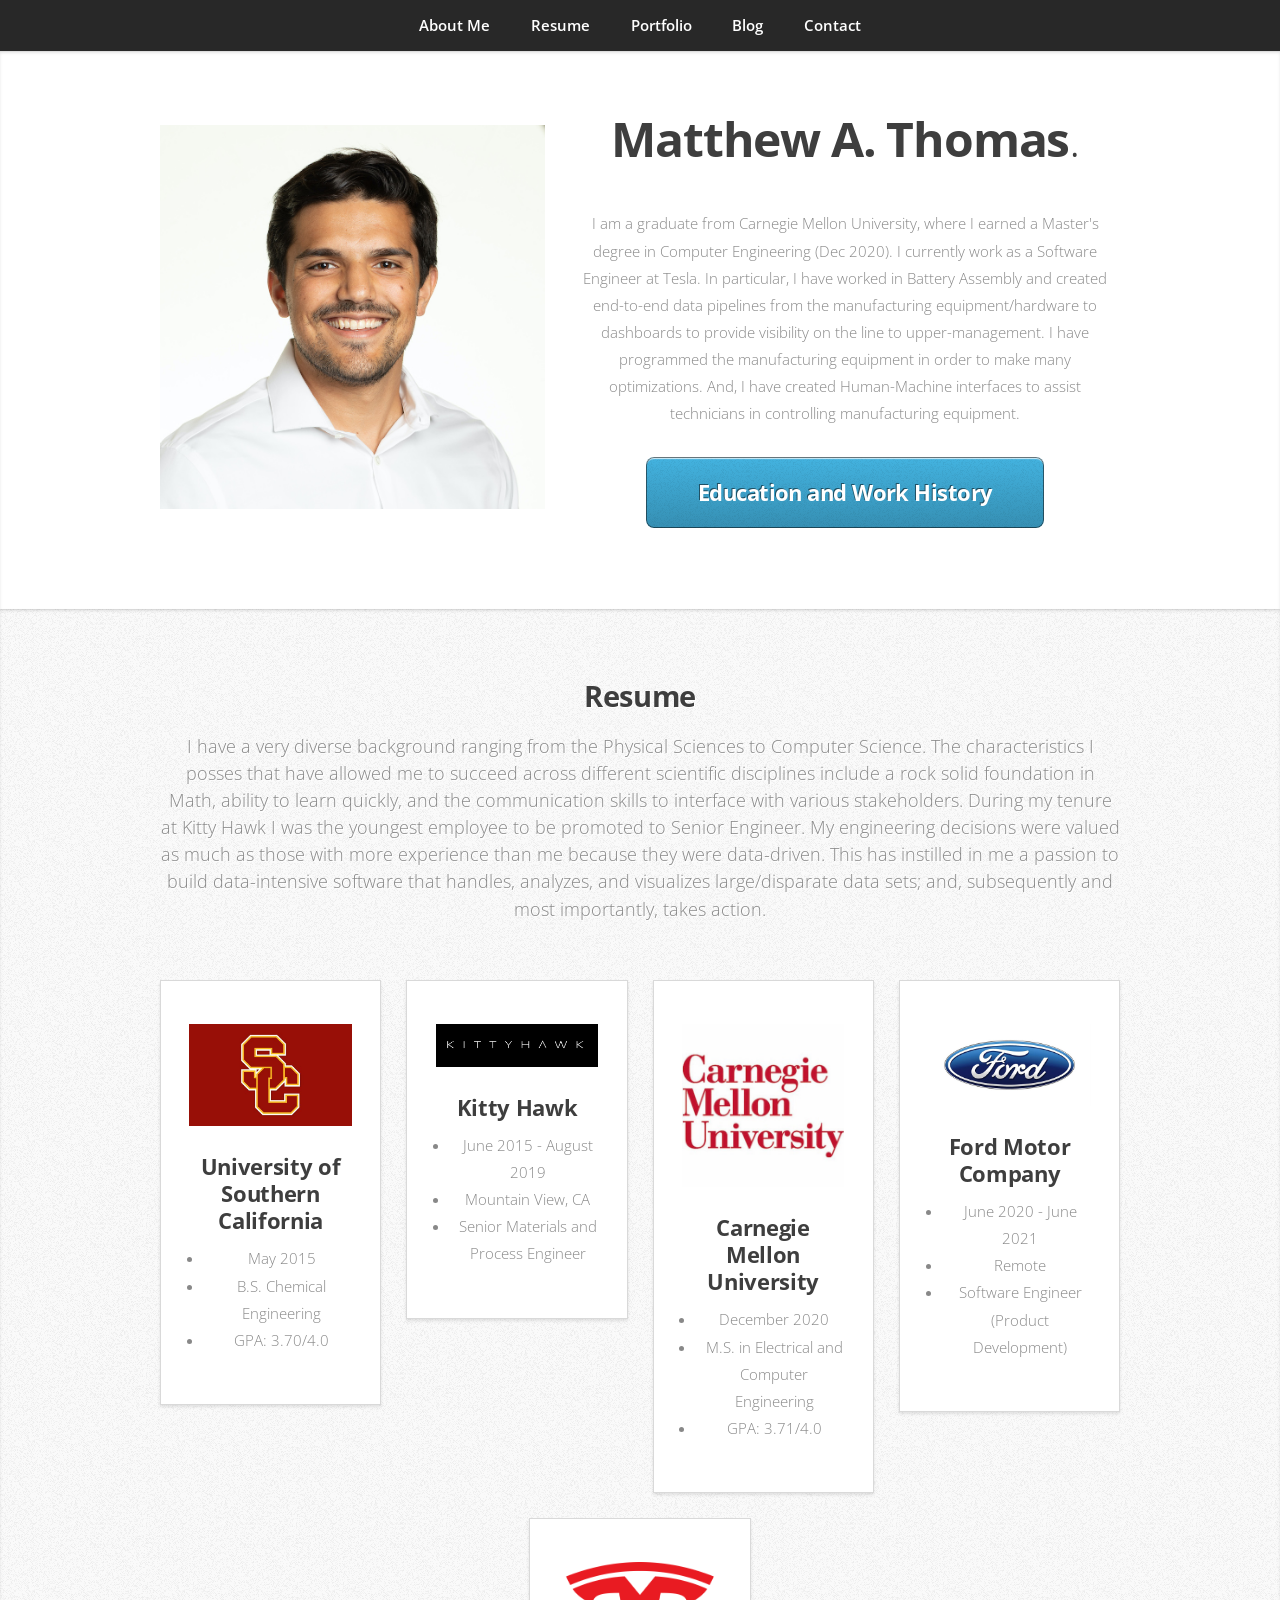
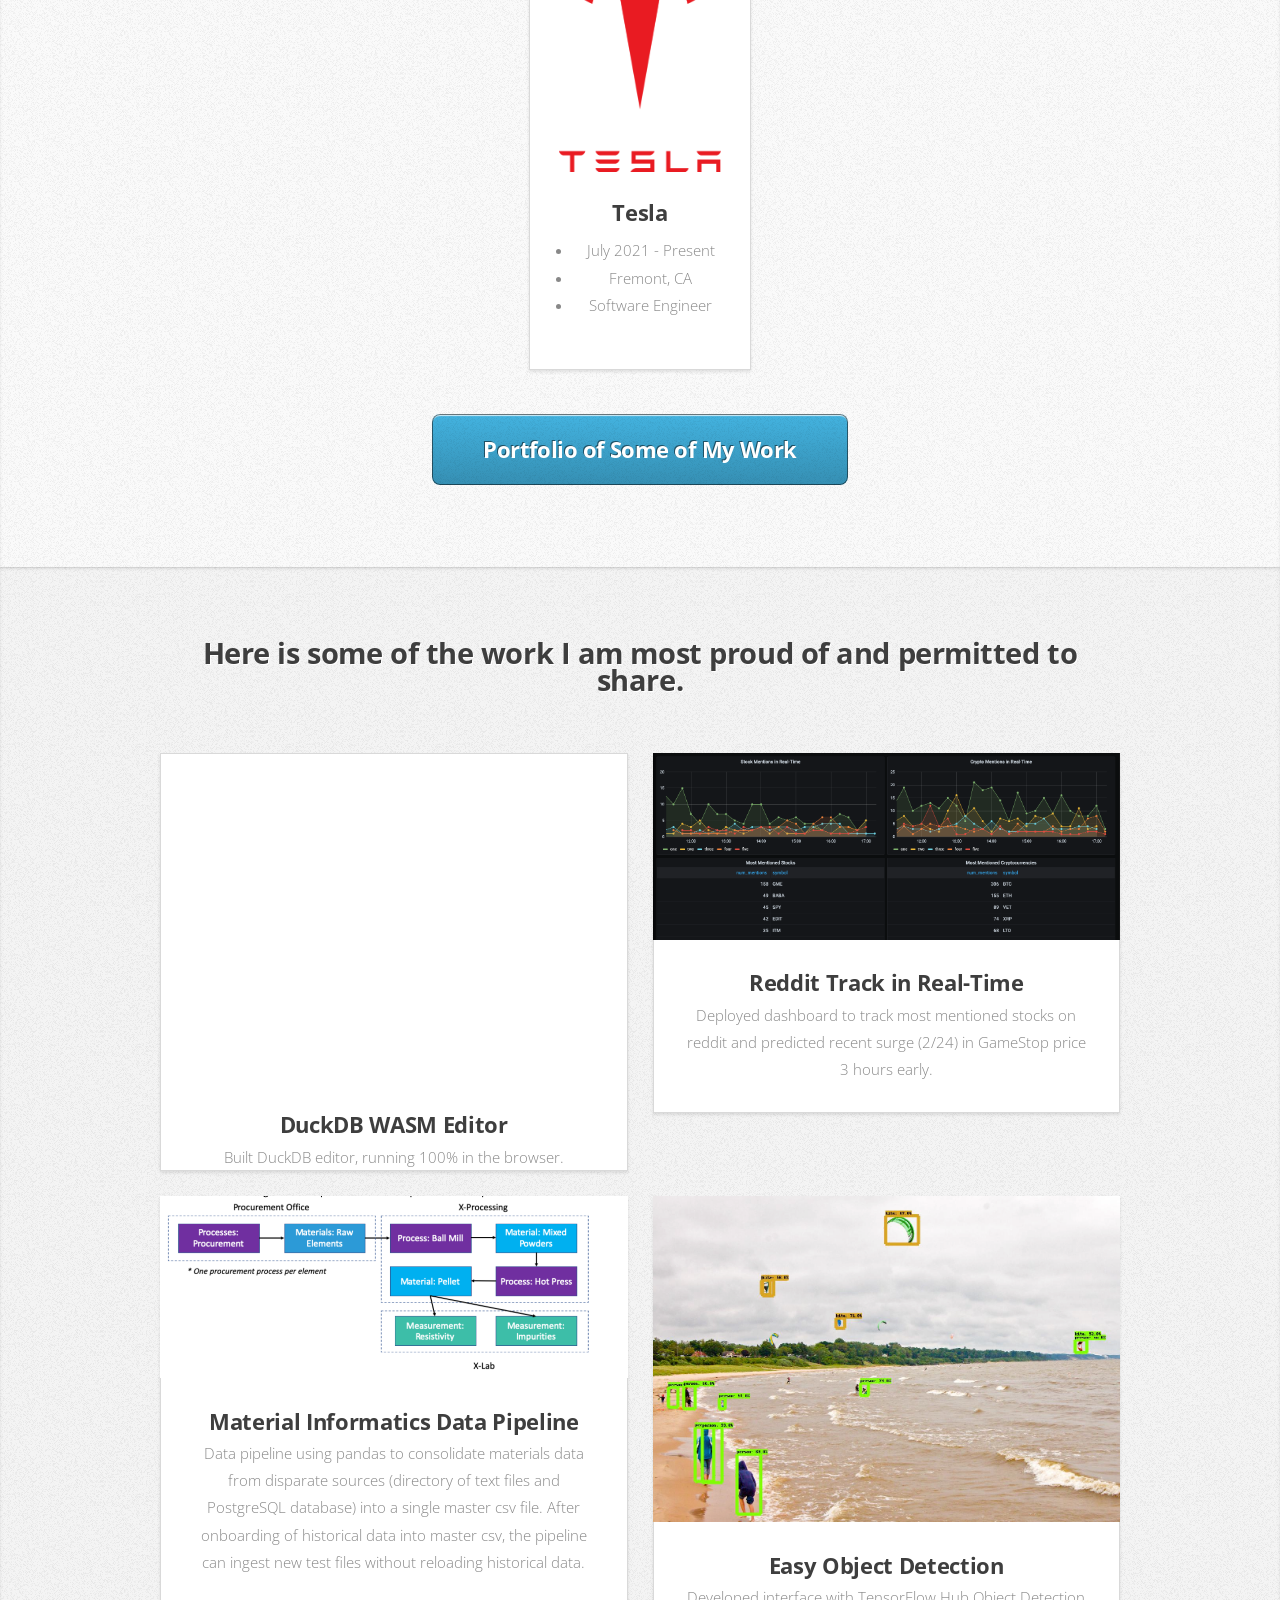
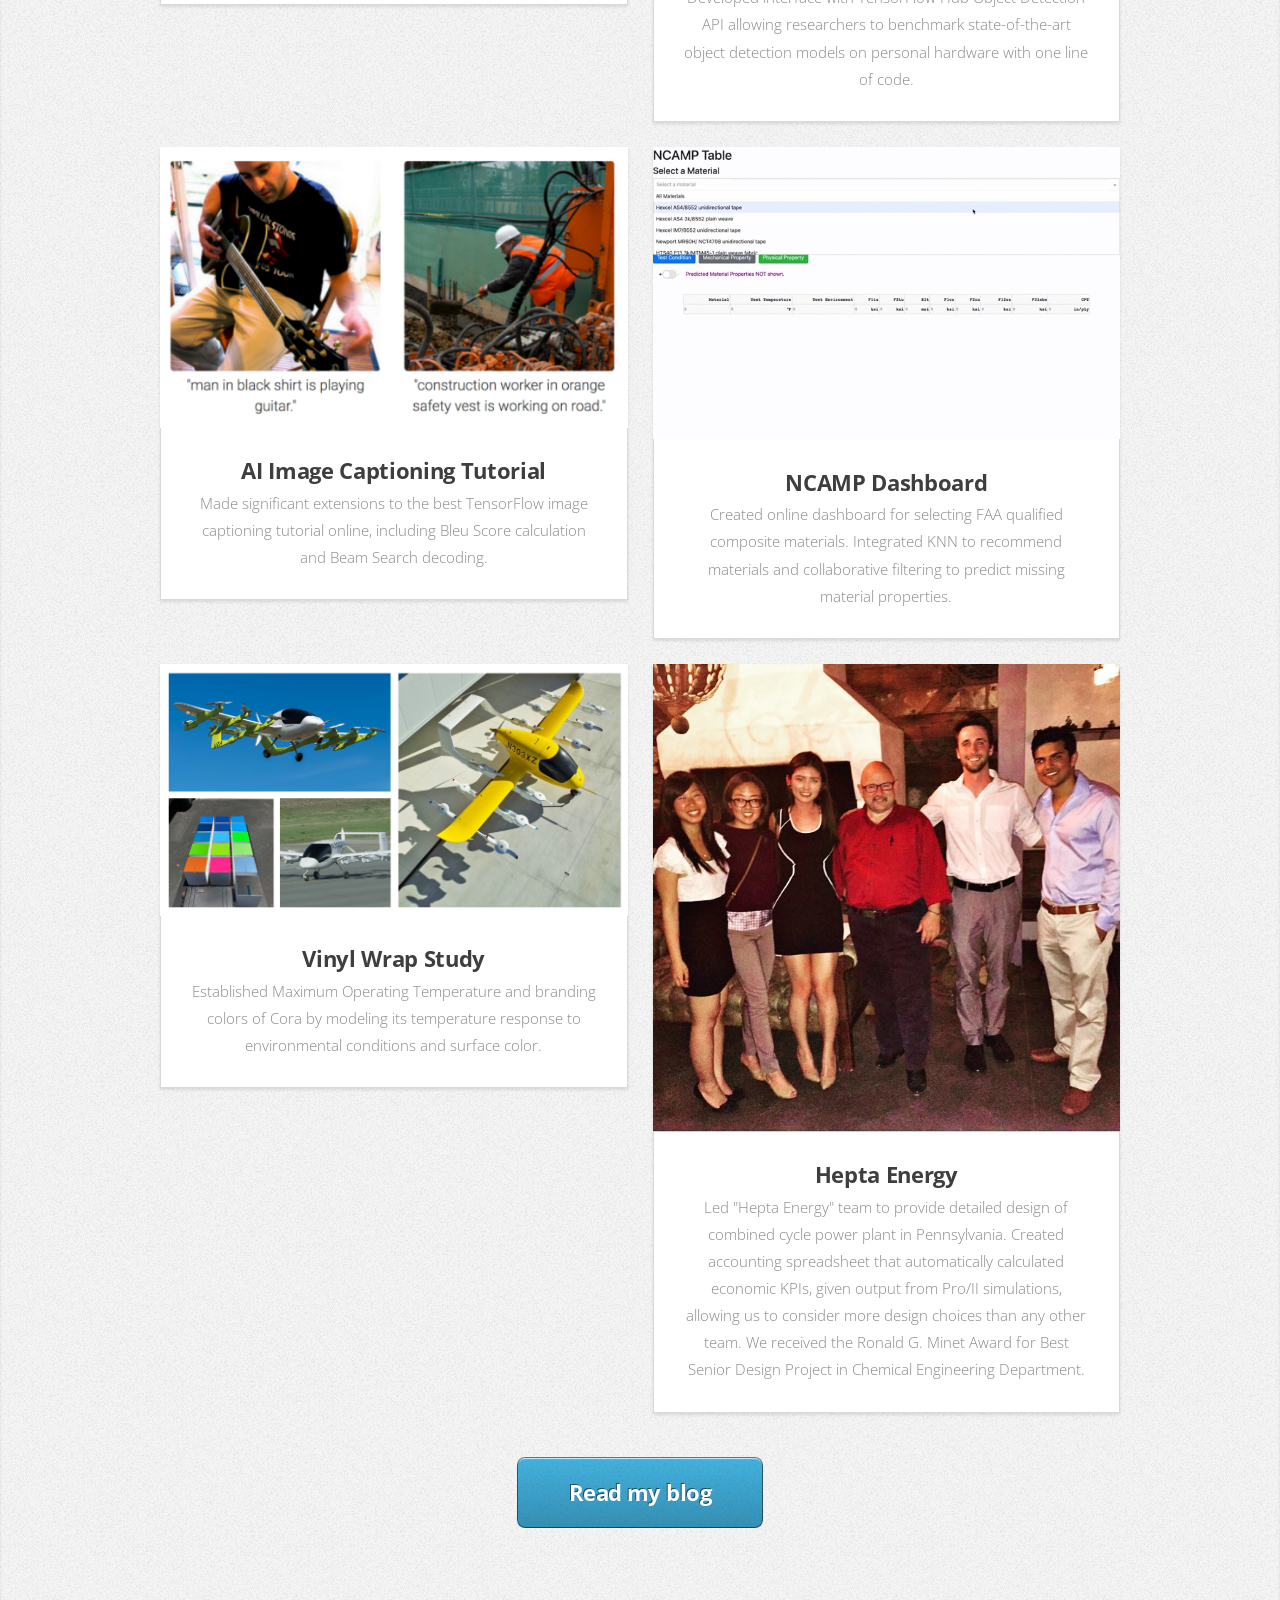
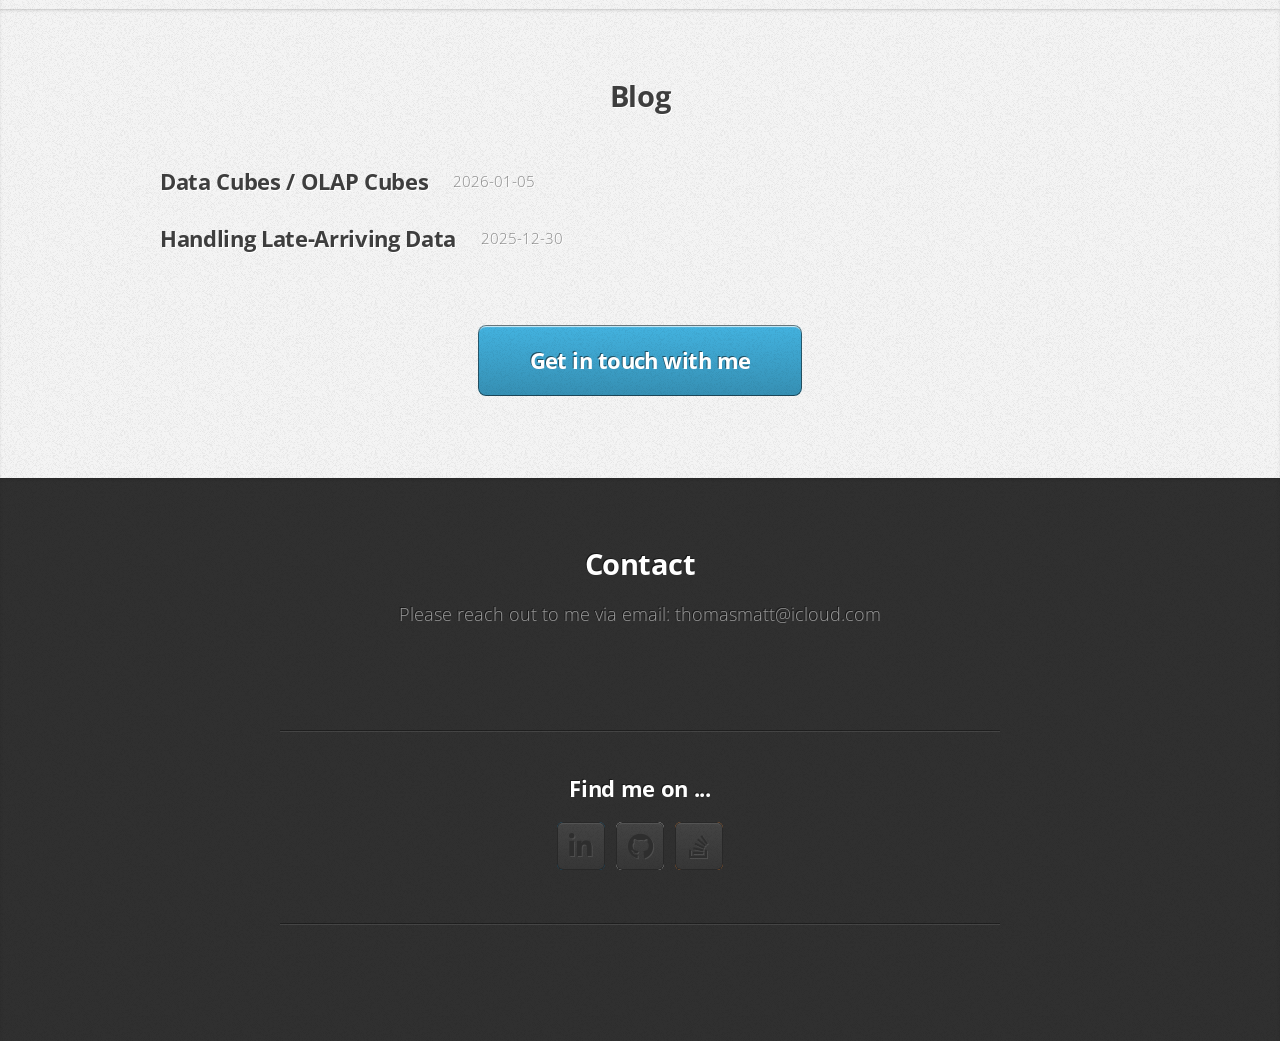
==== commit 31764100: "defaultCode via iframe url" ====
--- a/index.html
+++ b/index.html
@@ -139,7 +139,7 @@
 			<div class="row">
 				<div class="col-4-matt col-6-medium col-12-small">
 					<article class="box style2" style="padding:0">
-						<iframe src="https://matthewthomas.info/duckdb-wasm-editor/" style="height:350px;width:100%"></iframe>
+						<iframe src="https://matthewthomas.info/duckdb-wasm-editor/#defaultCode=SELECT 'HELLO PORTFOLIO'; --PRESS RUN" style="height:350px;width:100%"></iframe>
 						<h3><a href="https://matthewthomas.info/duckdb-wasm-editor/">DuckDB WASM Editor</a></h3>
 						<p>Built DuckDB editor, running 100% in the browser.</p>
 					</article>
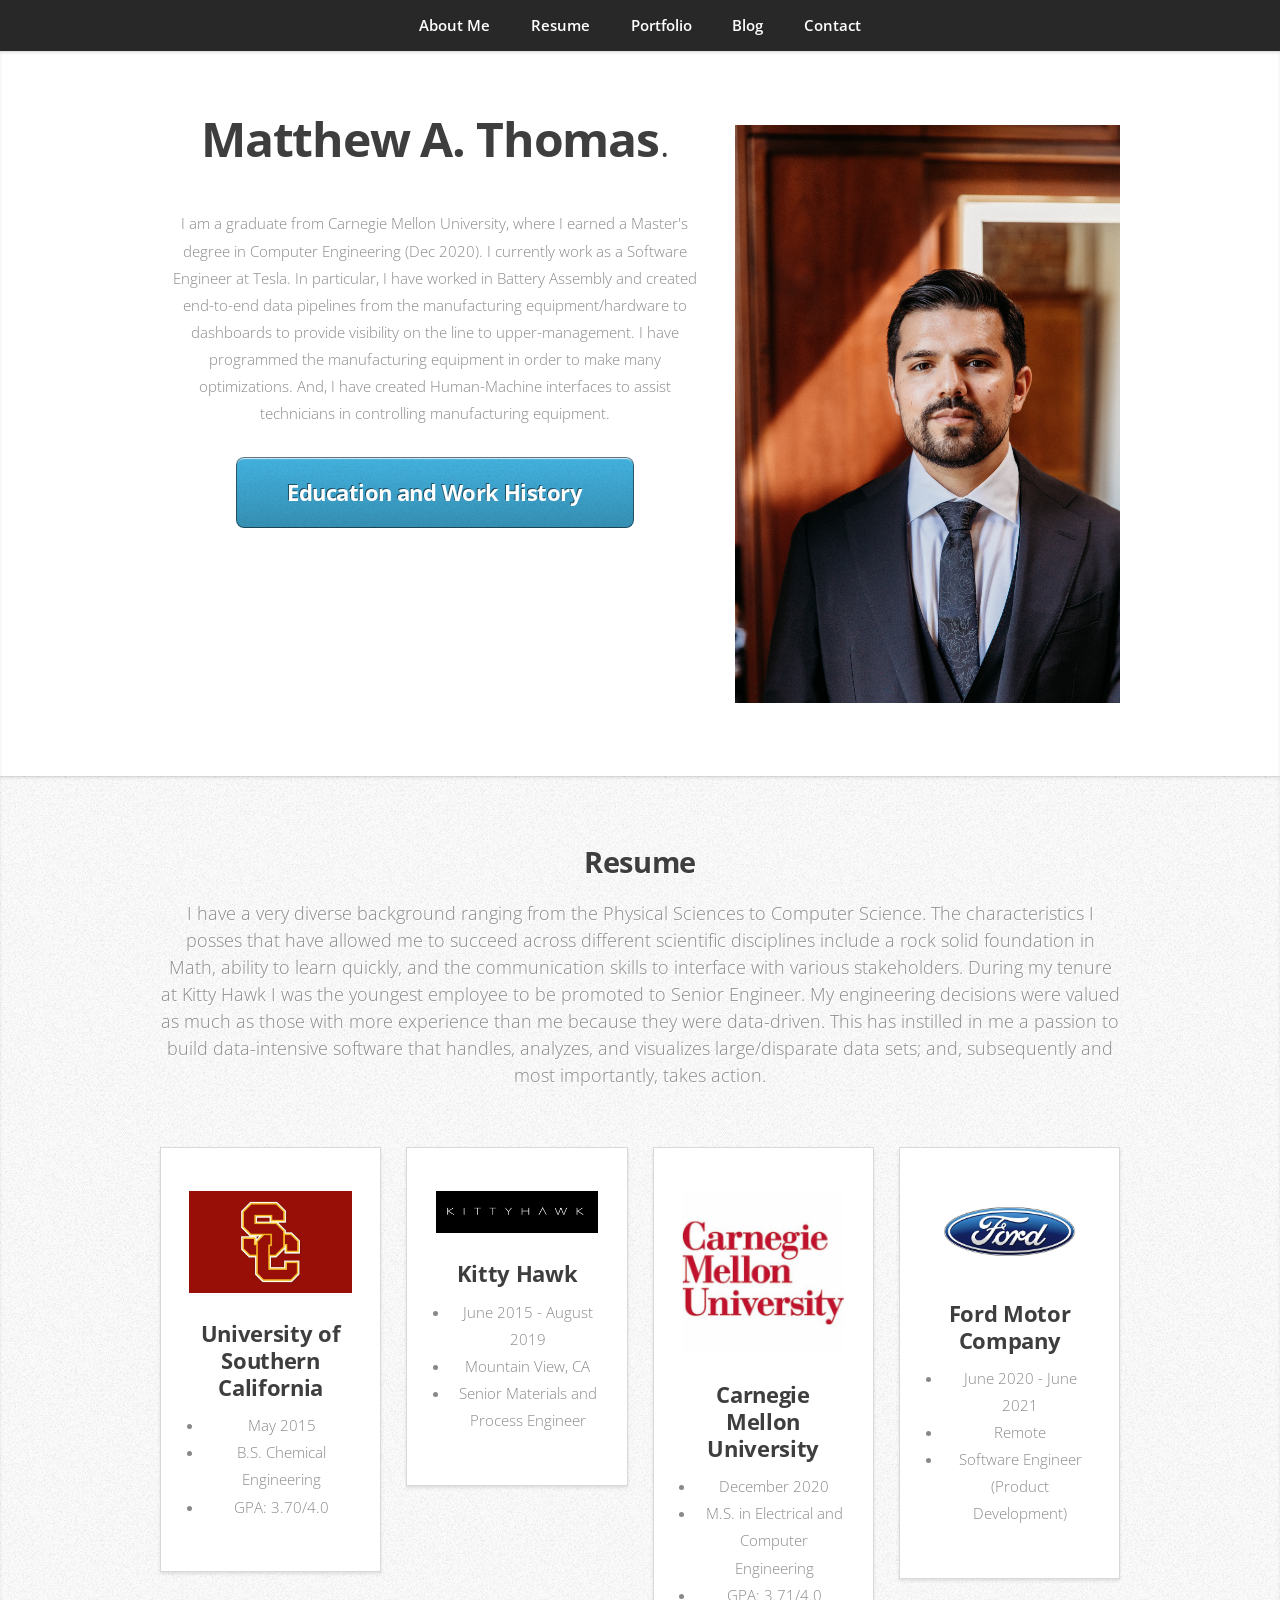
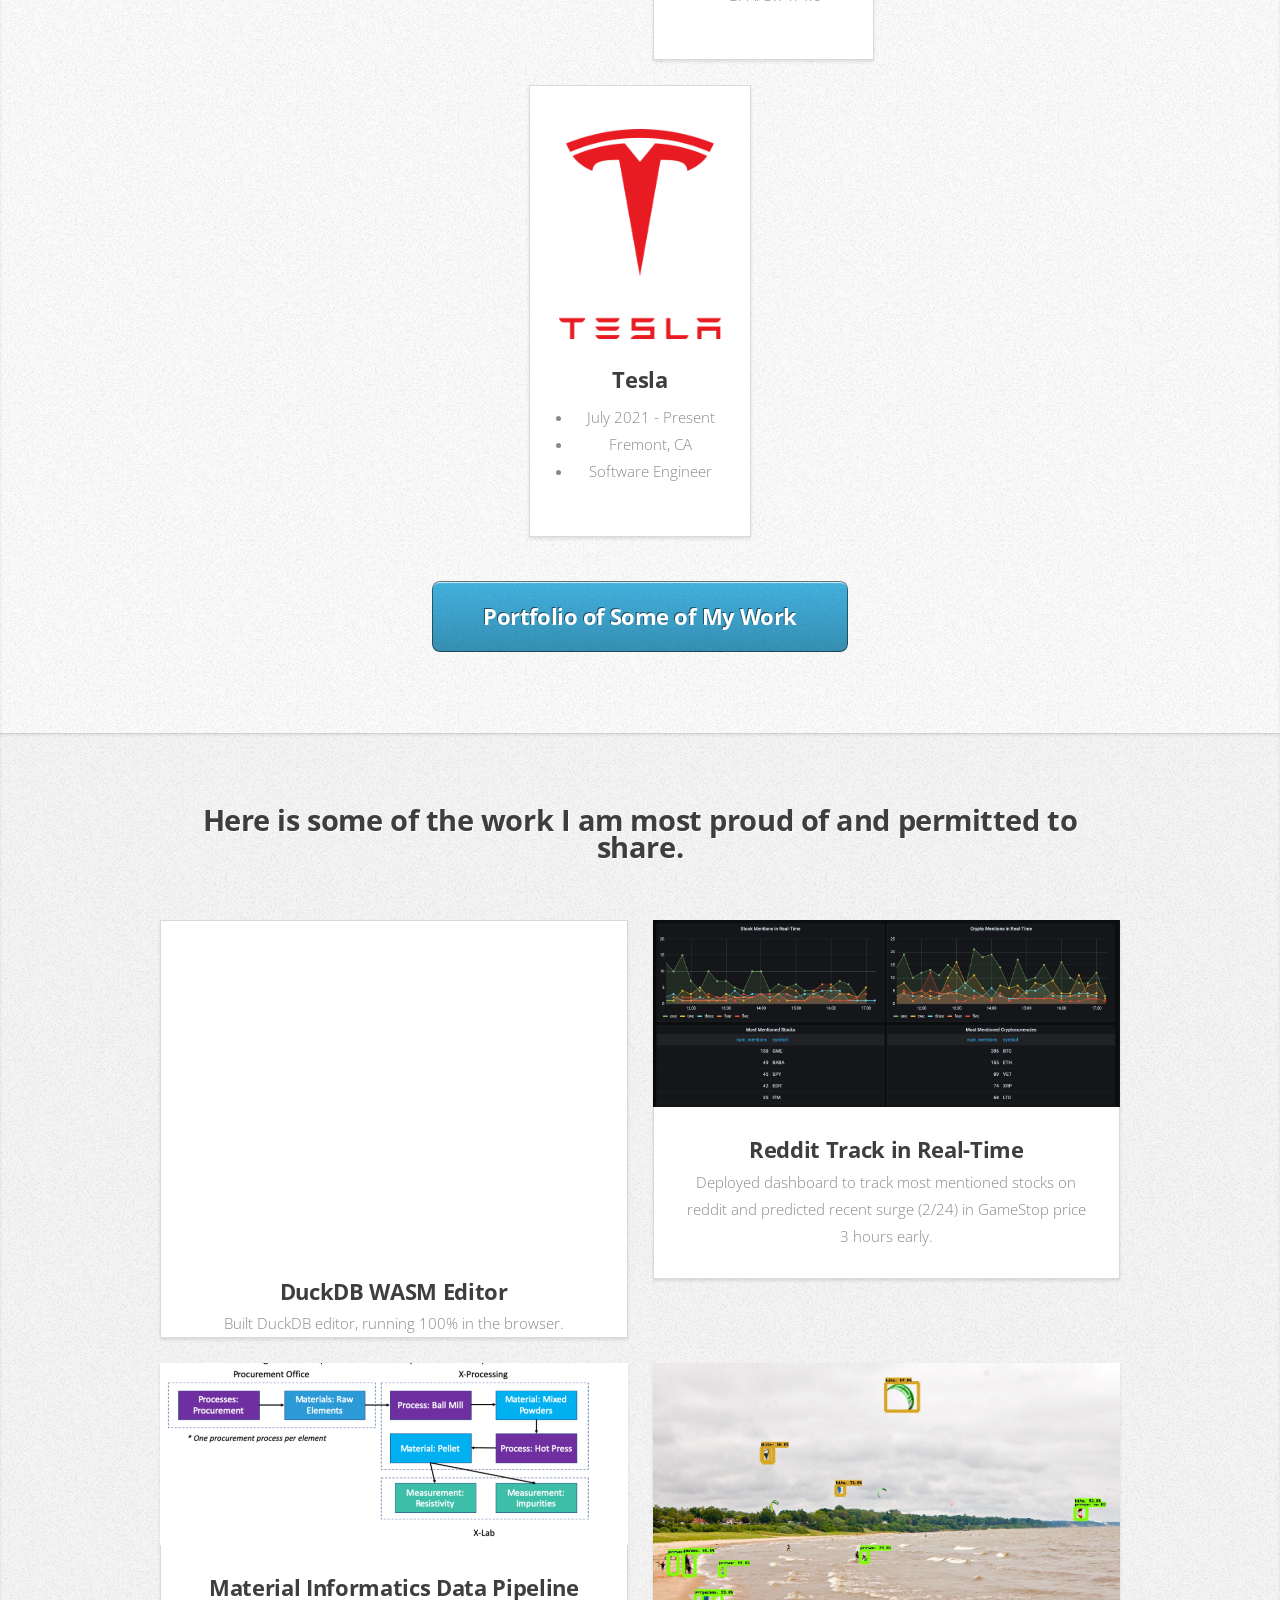
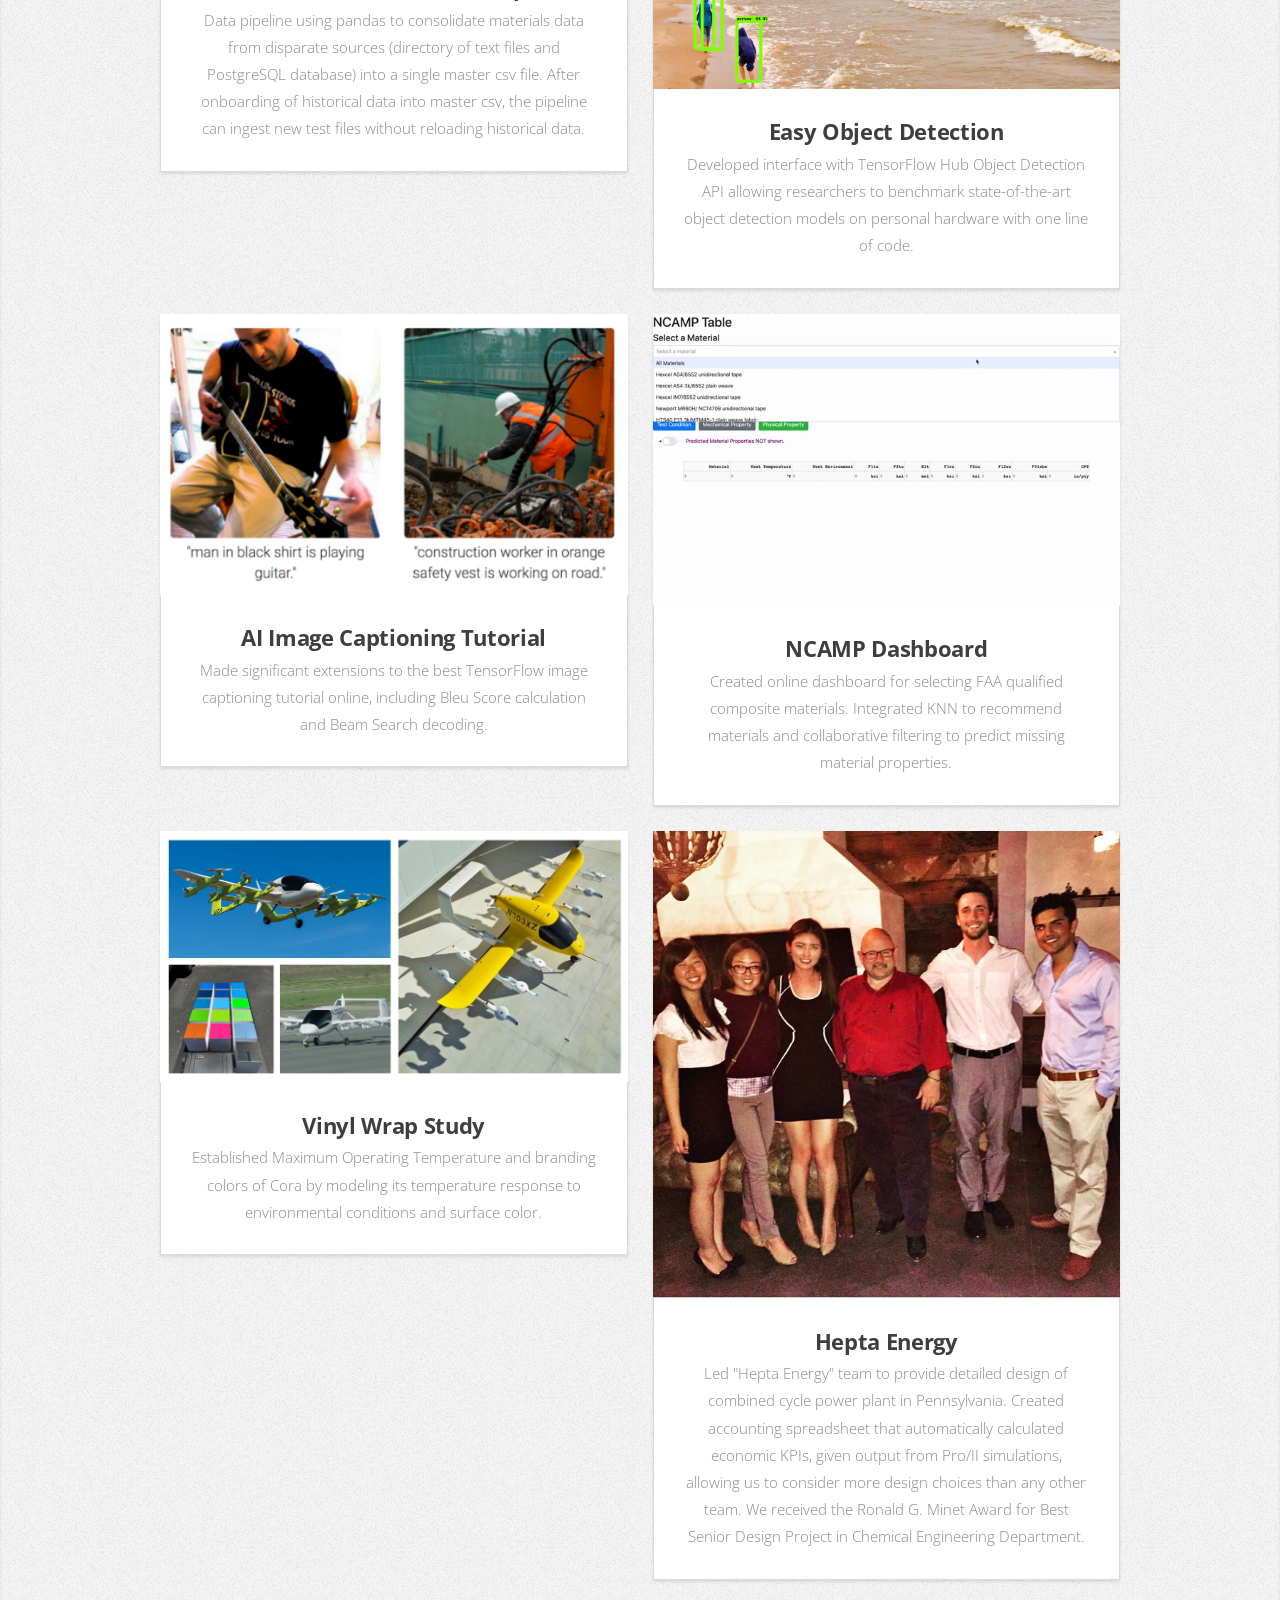
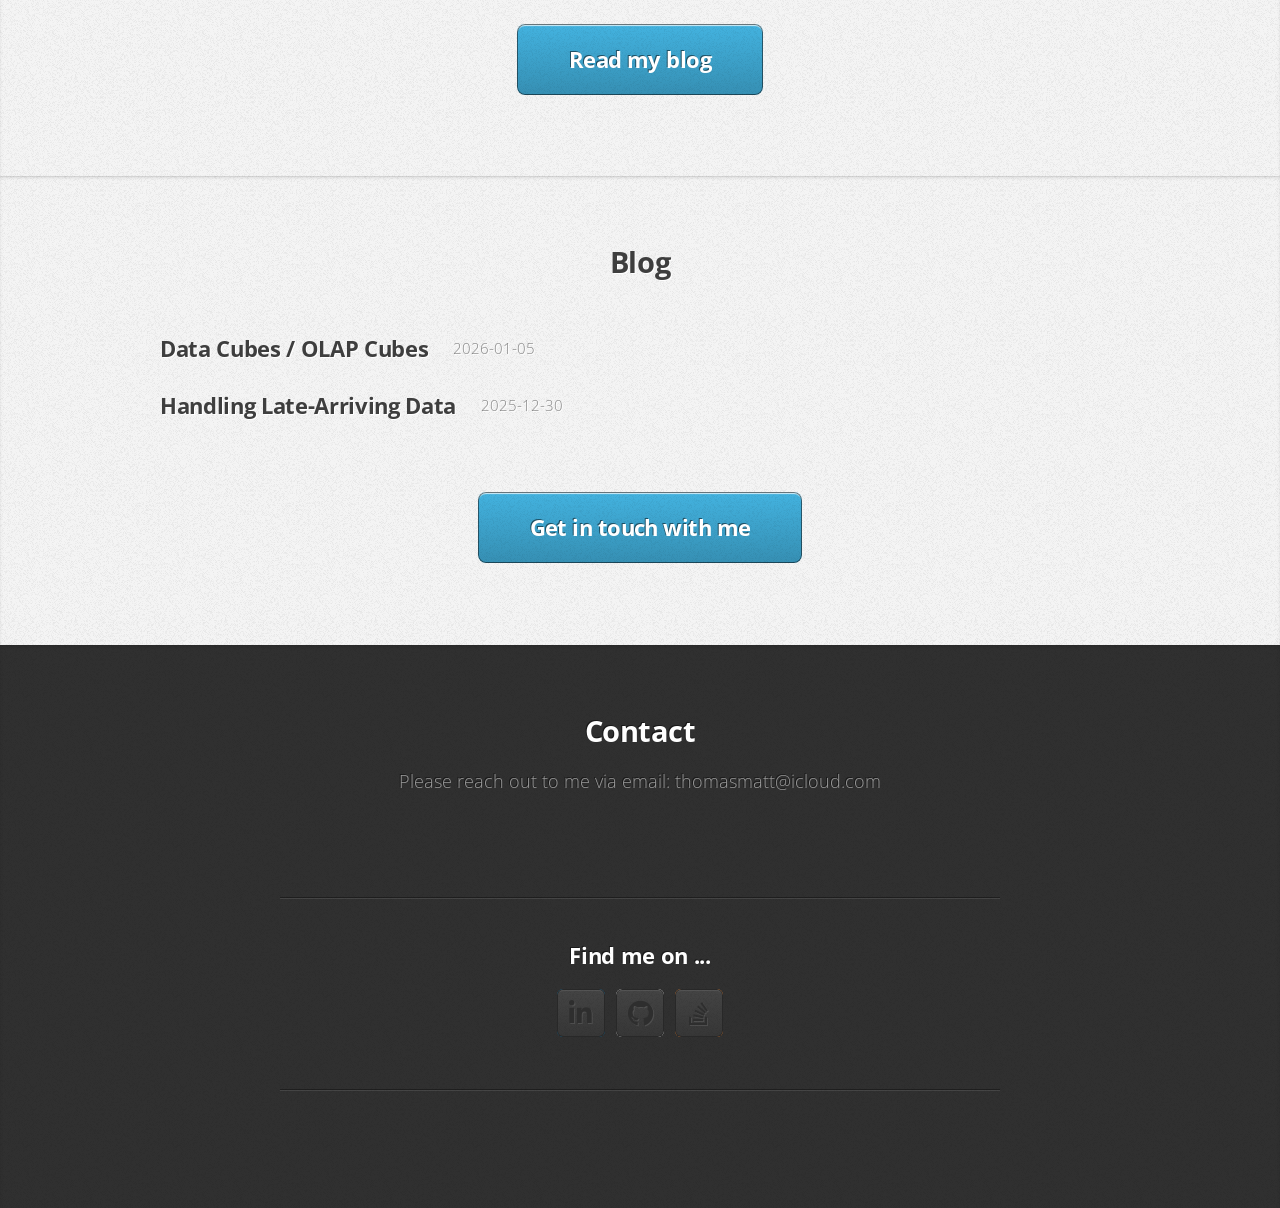
==== commit c6aab069: "change headshot and layout" ====
--- a/index.html
+++ b/index.html
@@ -25,9 +25,6 @@
 	<article id="aboutme" class="wrapper style1">
 		<div class="container">
 			<div class="row">
-				<div class="col-4 col-5-large col-12-medium">
-					<span class="image fit"><img src="images/Portfolio_Headshot.jpg" alt="" /></span>
-				</div>
 				<div class="col-8 col-7-large col-12-medium">
 					<header>
 						<h1><strong>Matthew A. Thomas</strong>.</h1>
@@ -43,6 +40,9 @@
 						manufacturing equipment.</p>
 					<a href="#resume" class="button large scrolly">Education and Work History</a>
 				</div>
+				<div class="col-4 col-5-large col-12-medium">
+					<span class="image fit"><img src="images/Portfolio_Headshot.jpg" alt="" /></span>
+				</div>
 			</div>
 		</div>
 	</article>
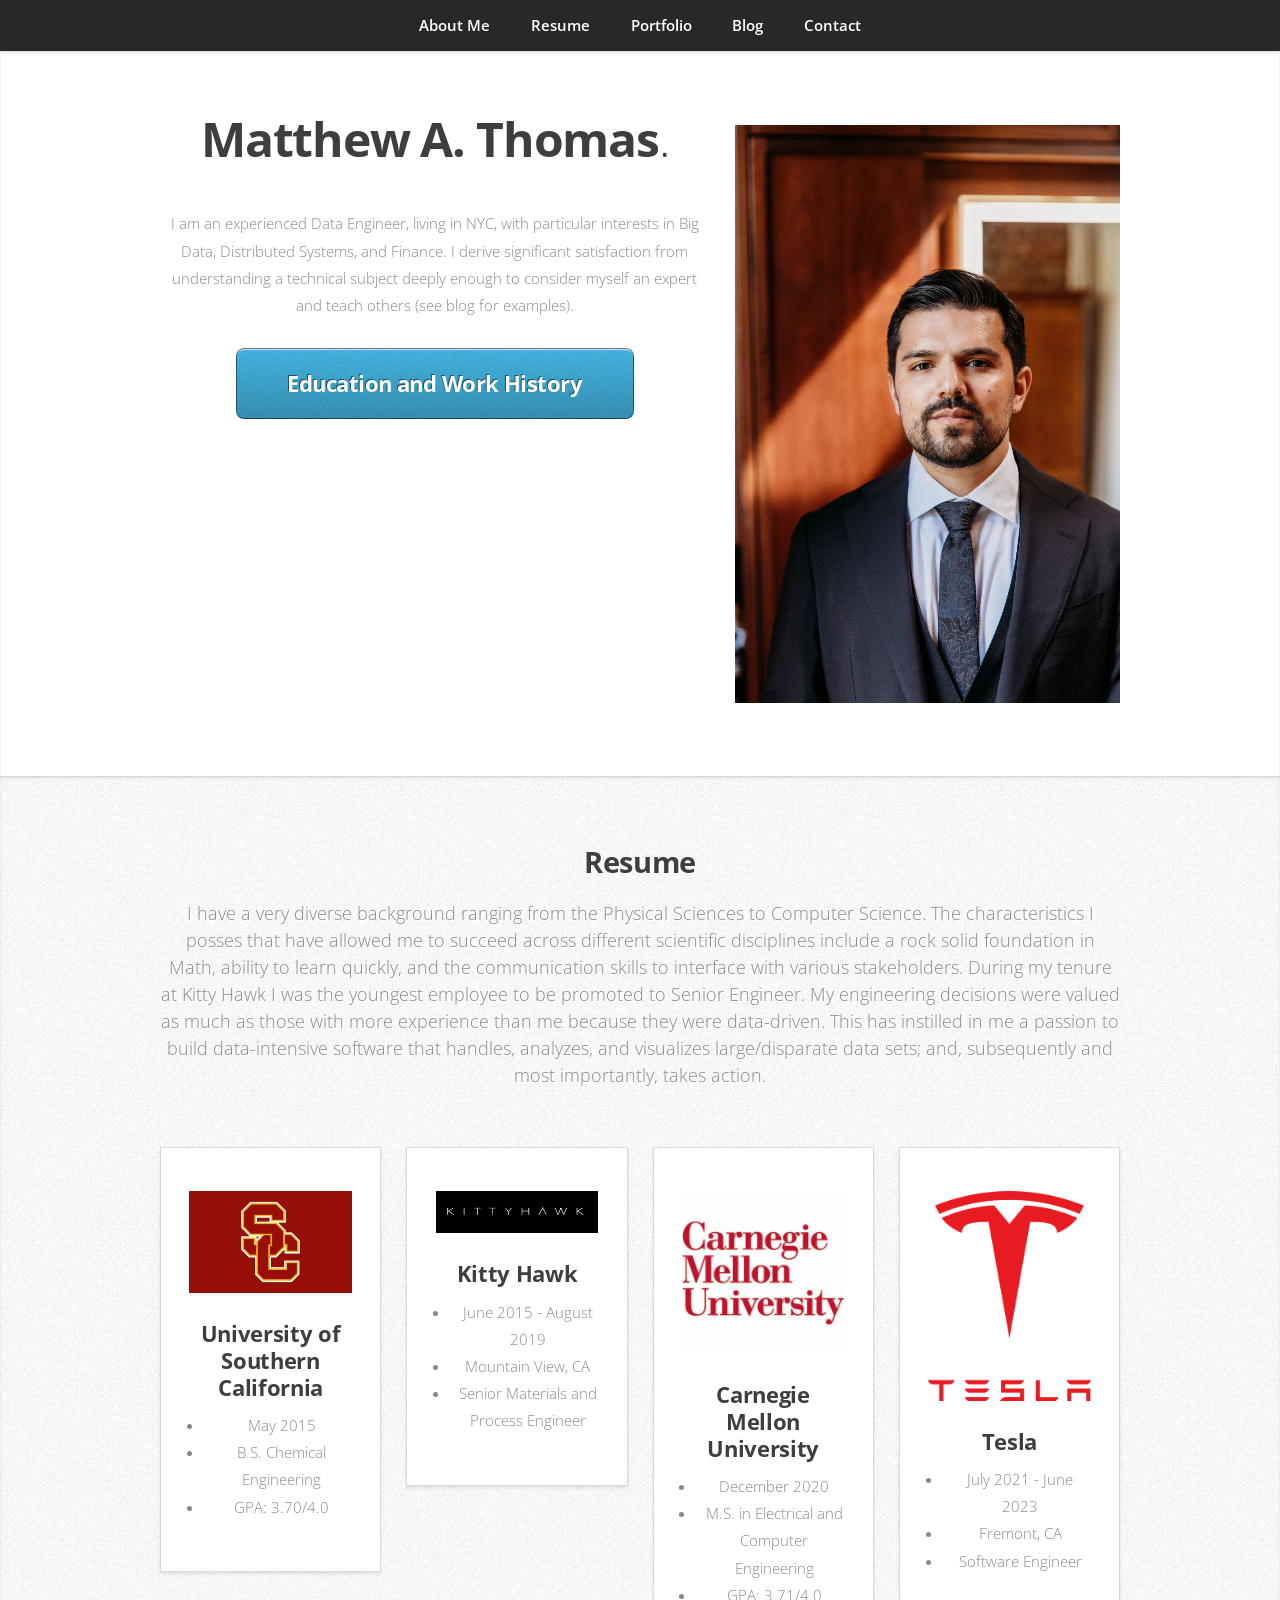
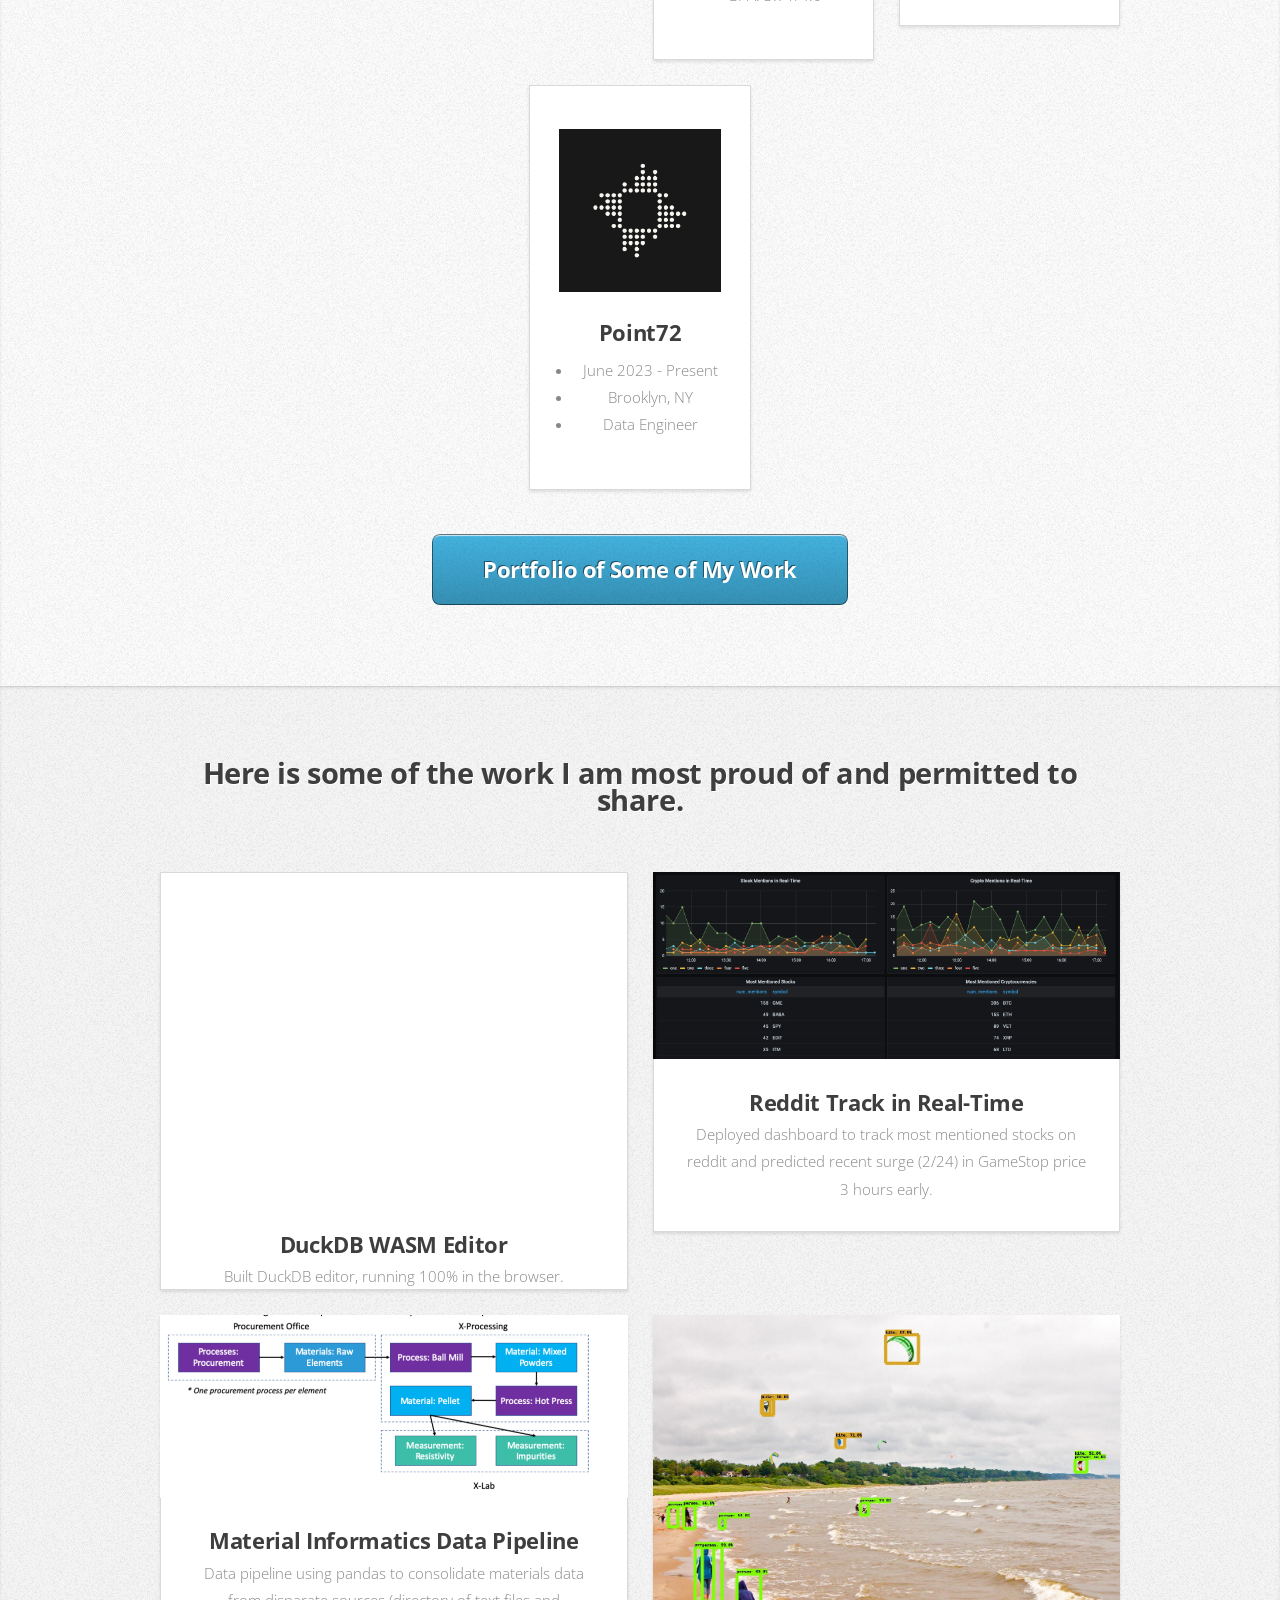
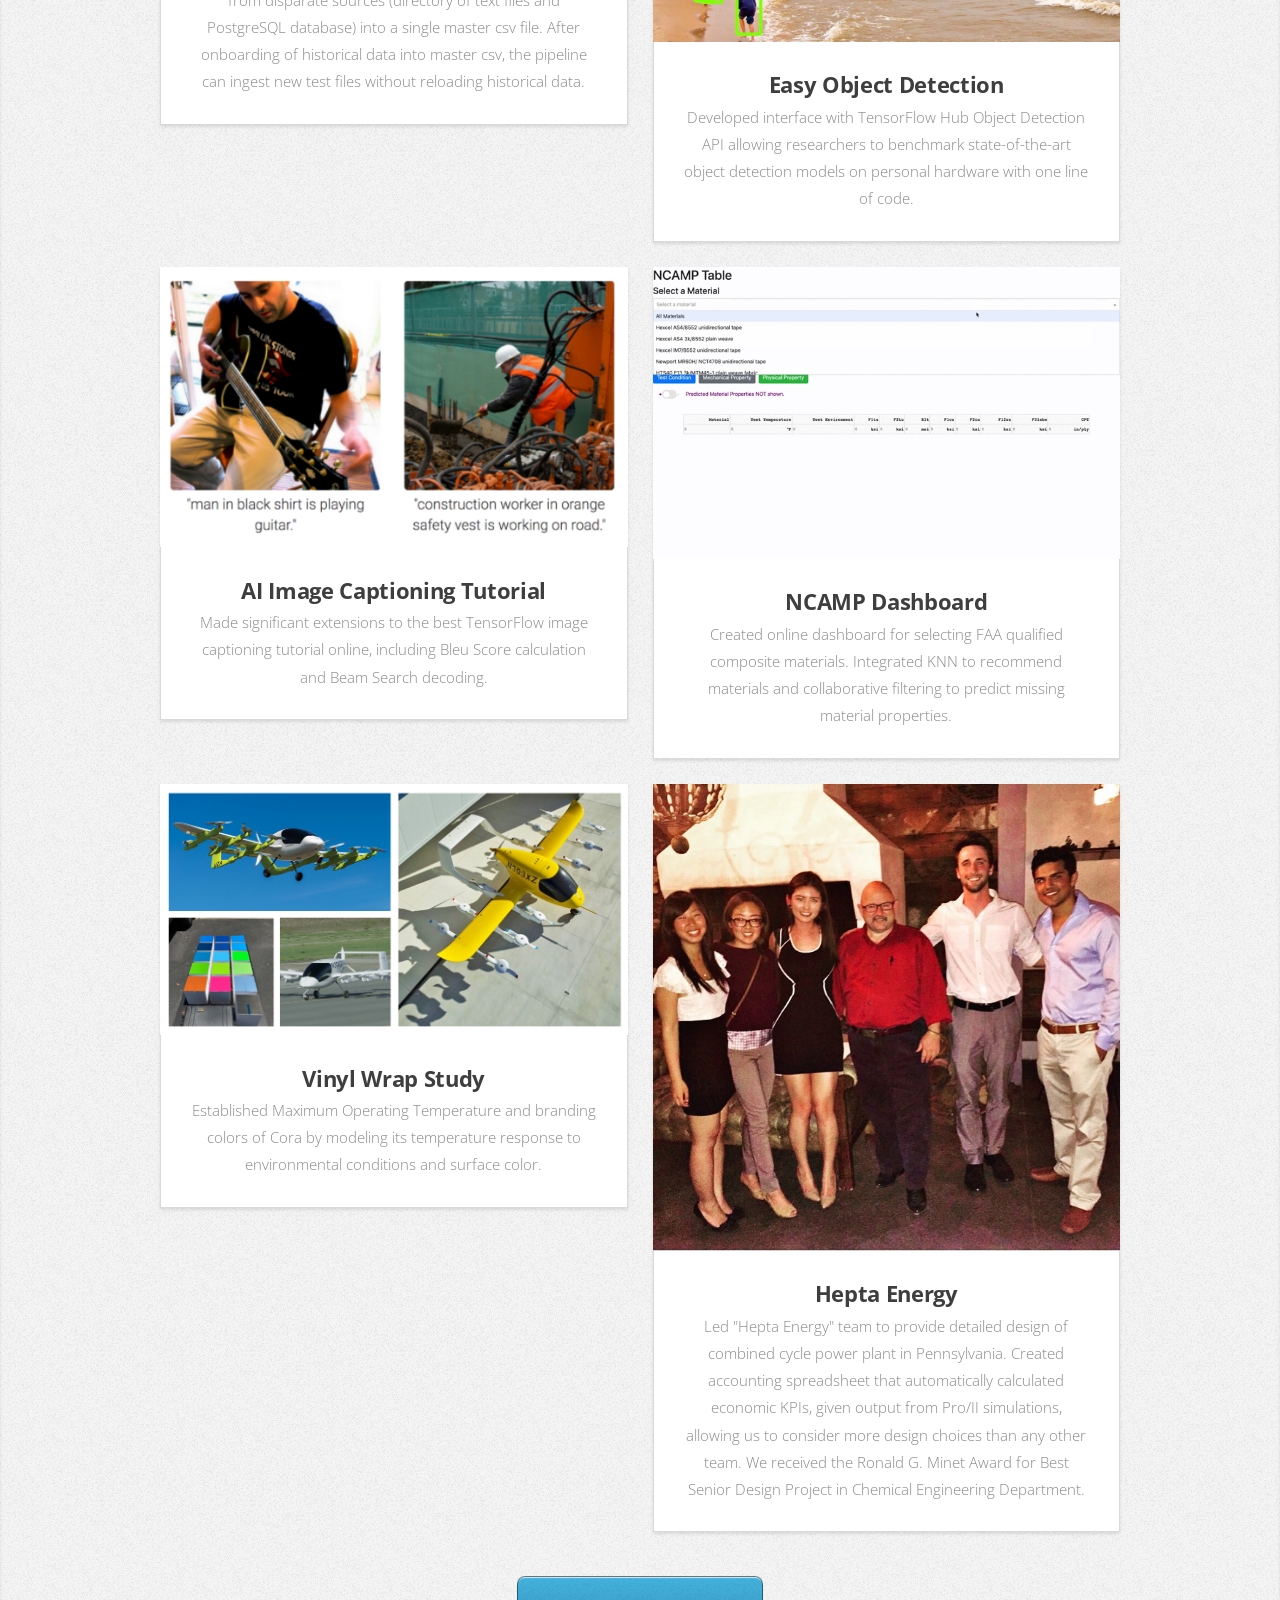
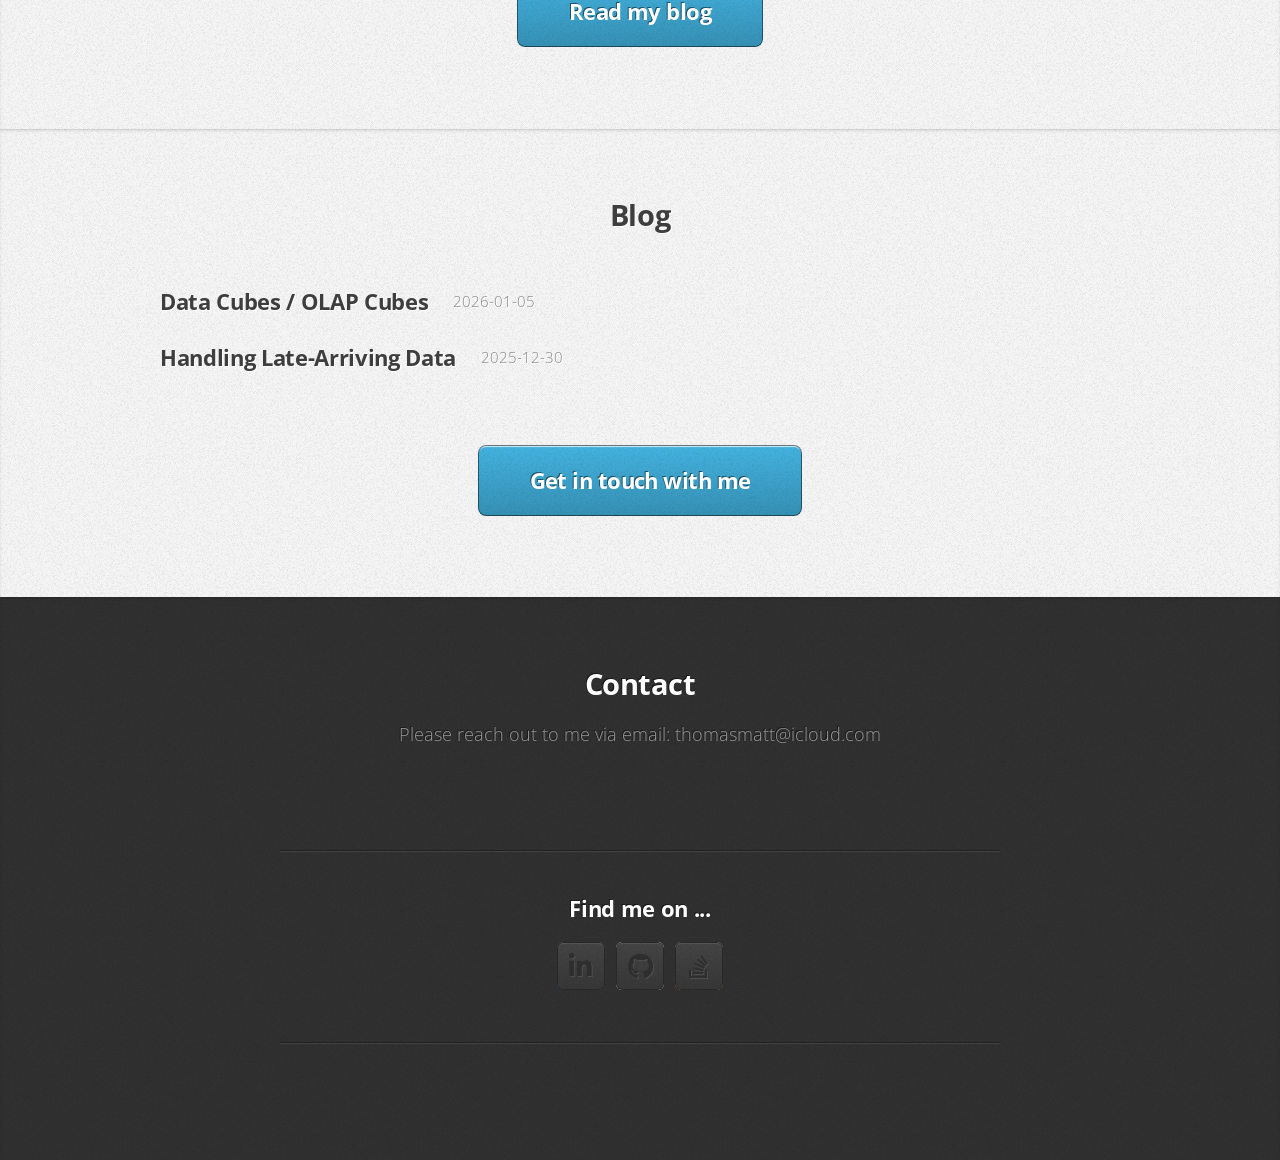
==== commit 5474bd0f: "new logo and about me" ====
--- a/index.html
+++ b/index.html
@@ -29,15 +29,9 @@
 					<header>
 						<h1><strong>Matthew A. Thomas</strong>.</h1>
 					</header>
-					<p>I am a graduate from Carnegie Mellon University, where I earned a Master's degree in Computer
-						Engineering (Dec 2020).
-						I currently work as a Software Engineer at Tesla. In particular, I have worked in Battery
-						Assembly and created end-to-end data pipelines
-						from the manufacturing equipment/hardware to dashboards to provide visibility on the line to
-						upper-management. I have programmed the
-						manufacturing equipment in order to make many optimizations. And, I have created Human-Machine
-						interfaces to assist technicians in controlling
-						manufacturing equipment.</p>
+					<p>I am an experienced Data Engineer, living in NYC, with particular interests in Big Data, Distributed Systems, and Finance. 
+						I derive significant satisfaction from understanding a technical subject deeply enough to consider myself an expert and teach others (see blog for examples).
+					</p>
 					<a href="#resume" class="button large scrolly">Education and Work History</a>
 				</div>
 				<div class="col-4 col-5-large col-12-medium">
@@ -101,25 +95,25 @@
 				</div>
 				<div class="col-4-matt2 col-6-medium col-12-small">
 					<section class="box style1">
-						<span class="image fit"><img src="images/Ford-logo.jpg" alt="" /></span>
-						<br>
-						<h3>Ford Motor Company</h3>
-						<ul>
-							<li>June 2020 - June 2021</li>
-							<li>Remote</li>
-							<li>Software Engineer (Product Development)</li>
-						</ul>
-					</section>
-				</div>
-				<div class="col-4-matt2 col-6-medium col-12-small">
-					<section class="box style1">
 						<span class="image fit"><img src="images/Tesla-logo.png" alt="" /></span>
 						<br>
 						<h3>Tesla</h3>
 						<ul>
-							<li>July 2021 - Present</li>
+							<li>July 2021 - June 2023</li>
 							<li>Fremont, CA</li>
 							<li>Software Engineer</li>
+						</ul>
+					</section>
+				</div>
+				<div class="col-4-matt2 col-6-medium col-12-small">
+					<section class="box style1">
+						<span class="image fit"><img src="images/Point72-logo.png" alt="" /></span>
+						<br>
+						<h3>Point72</h3>
+						<ul>
+							<li>June 2023 - Present</li>
+							<li>Brooklyn, NY</li>
+							<li>Data Engineer</li>
 						</ul>
 					</section>
 				</div>
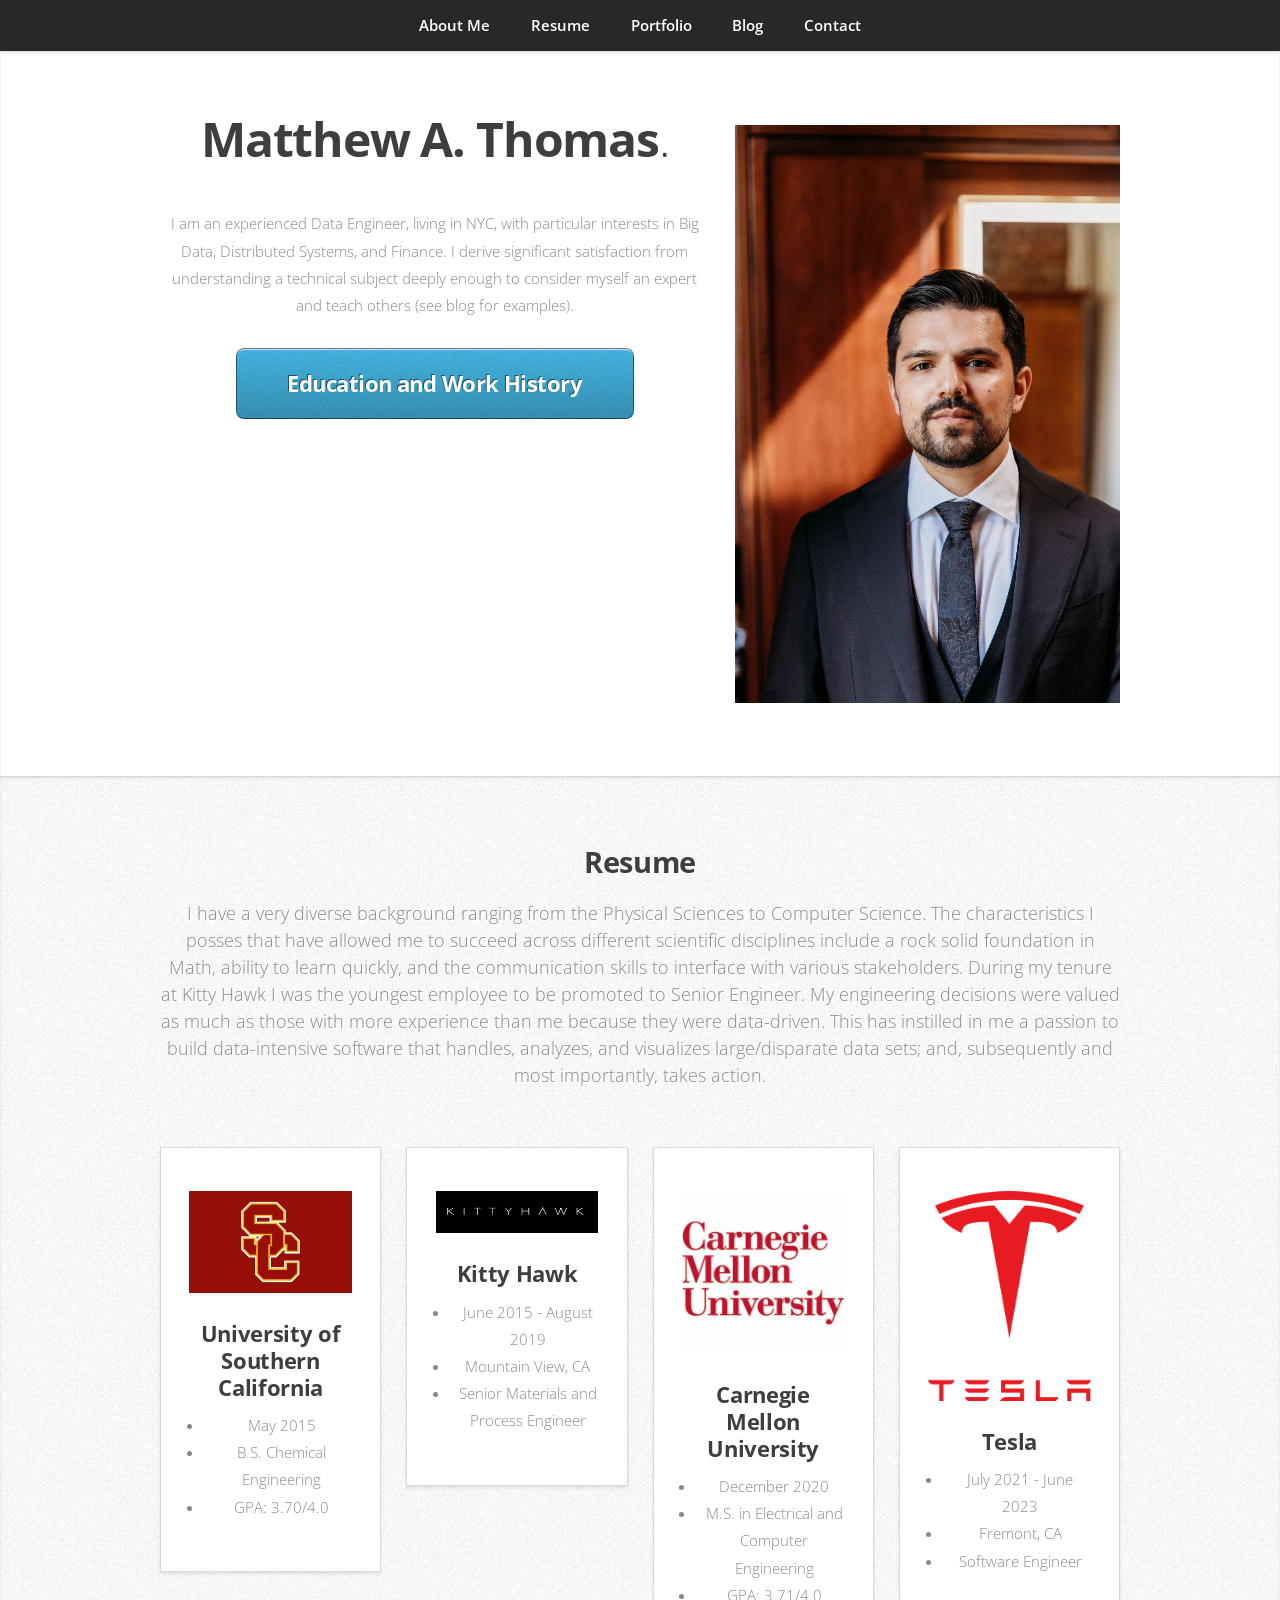
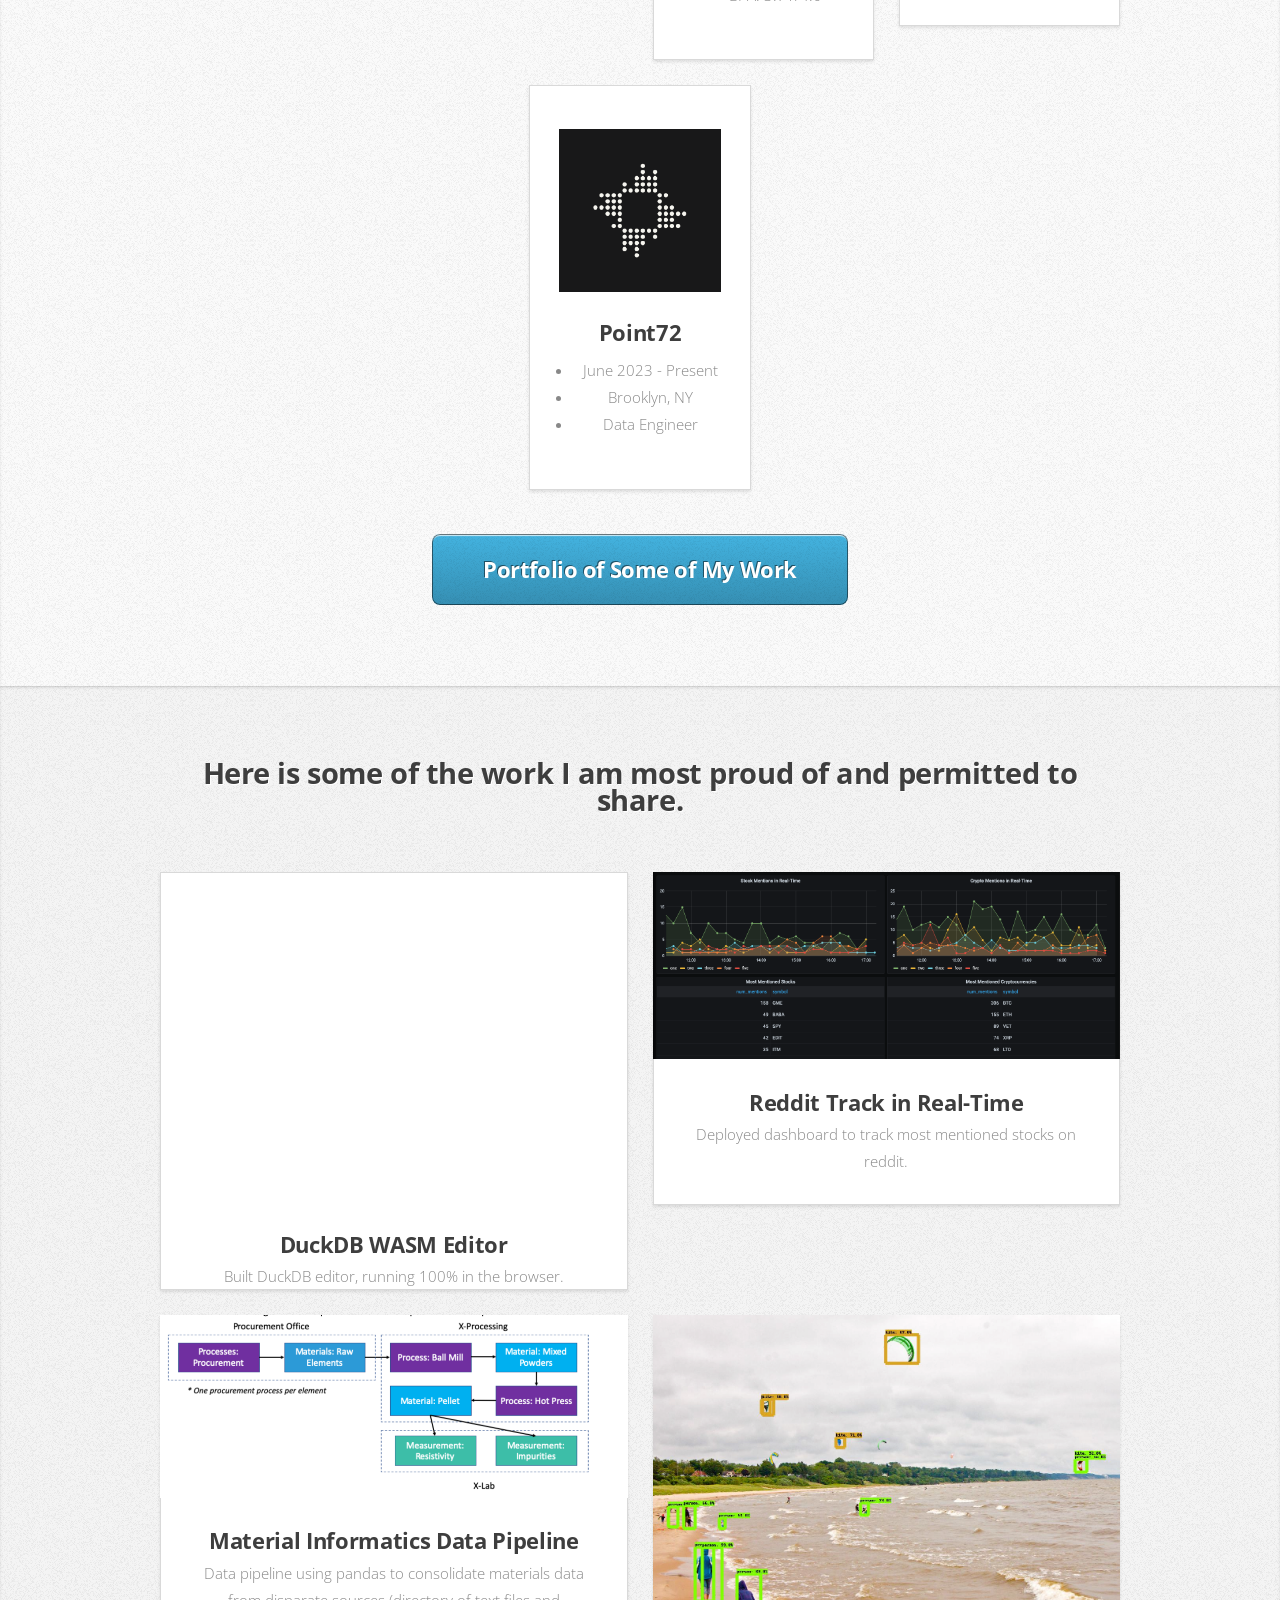
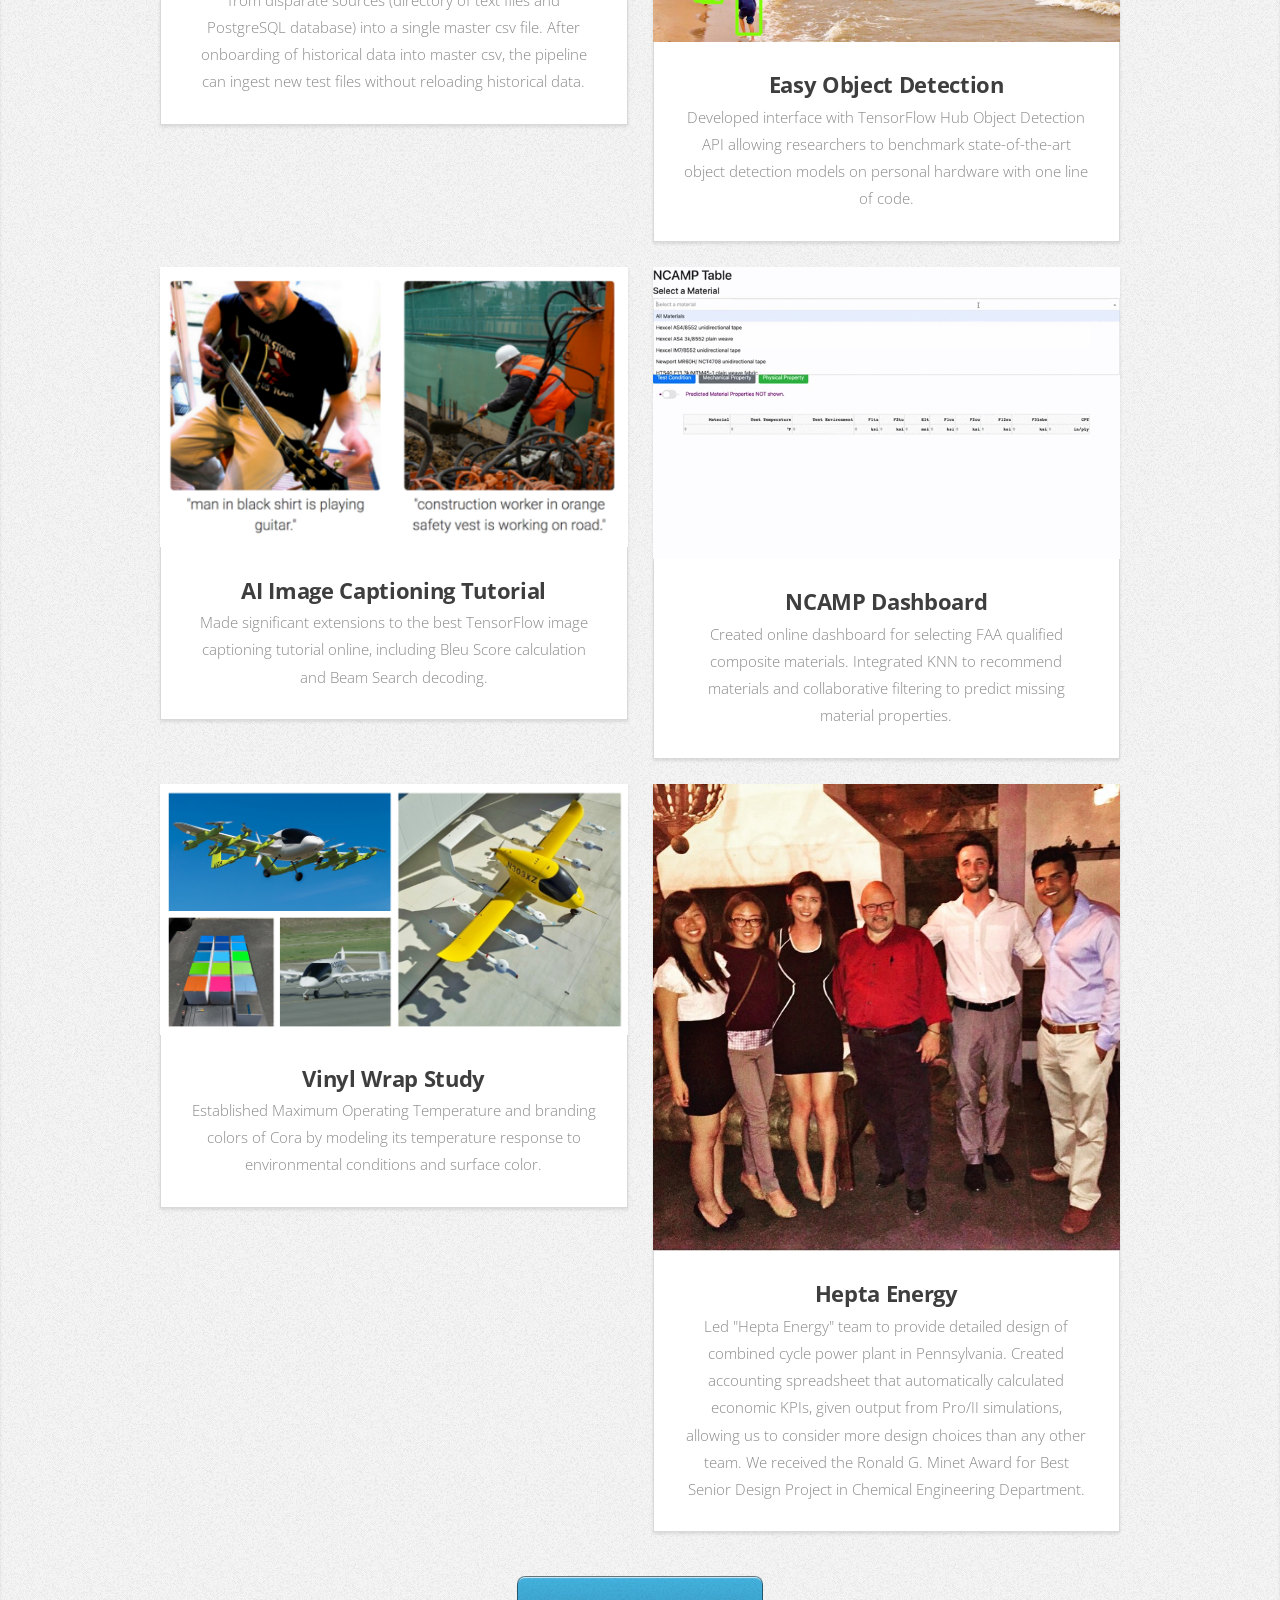
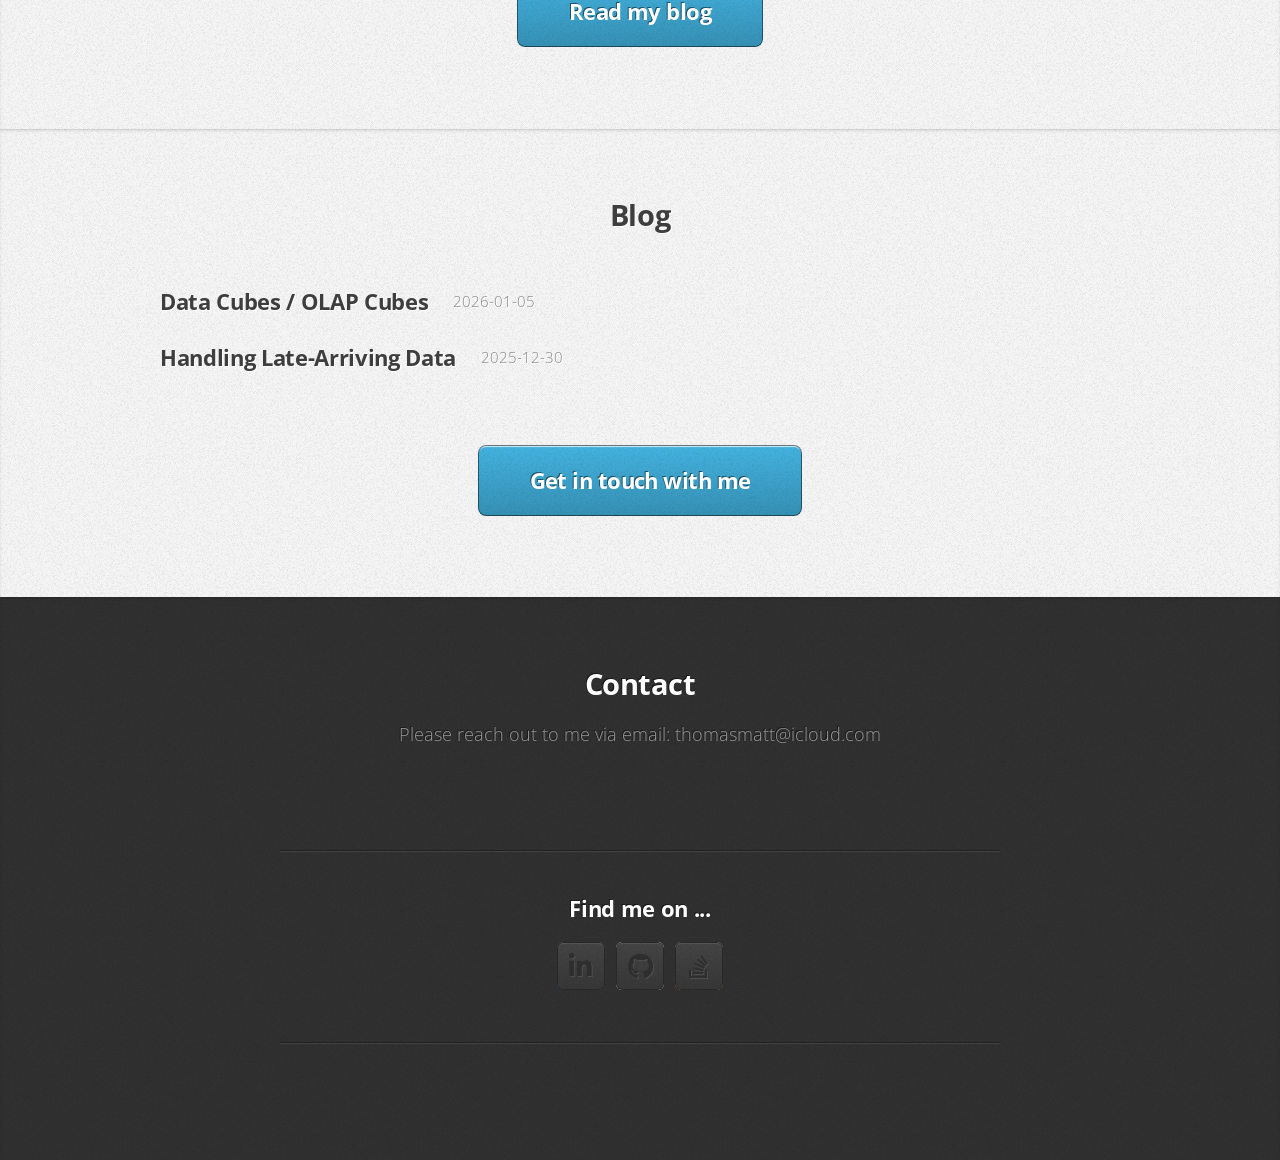
==== commit c7705f9a: "remove detail in reddit dashboard" ====
--- a/index.html
+++ b/index.html
@@ -142,8 +142,7 @@
 					<article class="box style2">
 						<span class="image featured"><img src="images/RedditTrack.png" alt="" /></span>
 						<h3>Reddit Track in Real-Time</h3>
-						<p>Deployed dashboard to track most mentioned stocks on reddit and predicted recent surge (2/24)
-							in GameStop price 3 hours early.</p>
+						<p>Deployed dashboard to track most mentioned stocks on reddit.</p>
 					</article>
 				</div>
 				<div class="col-4-matt col-6-medium col-12-small">
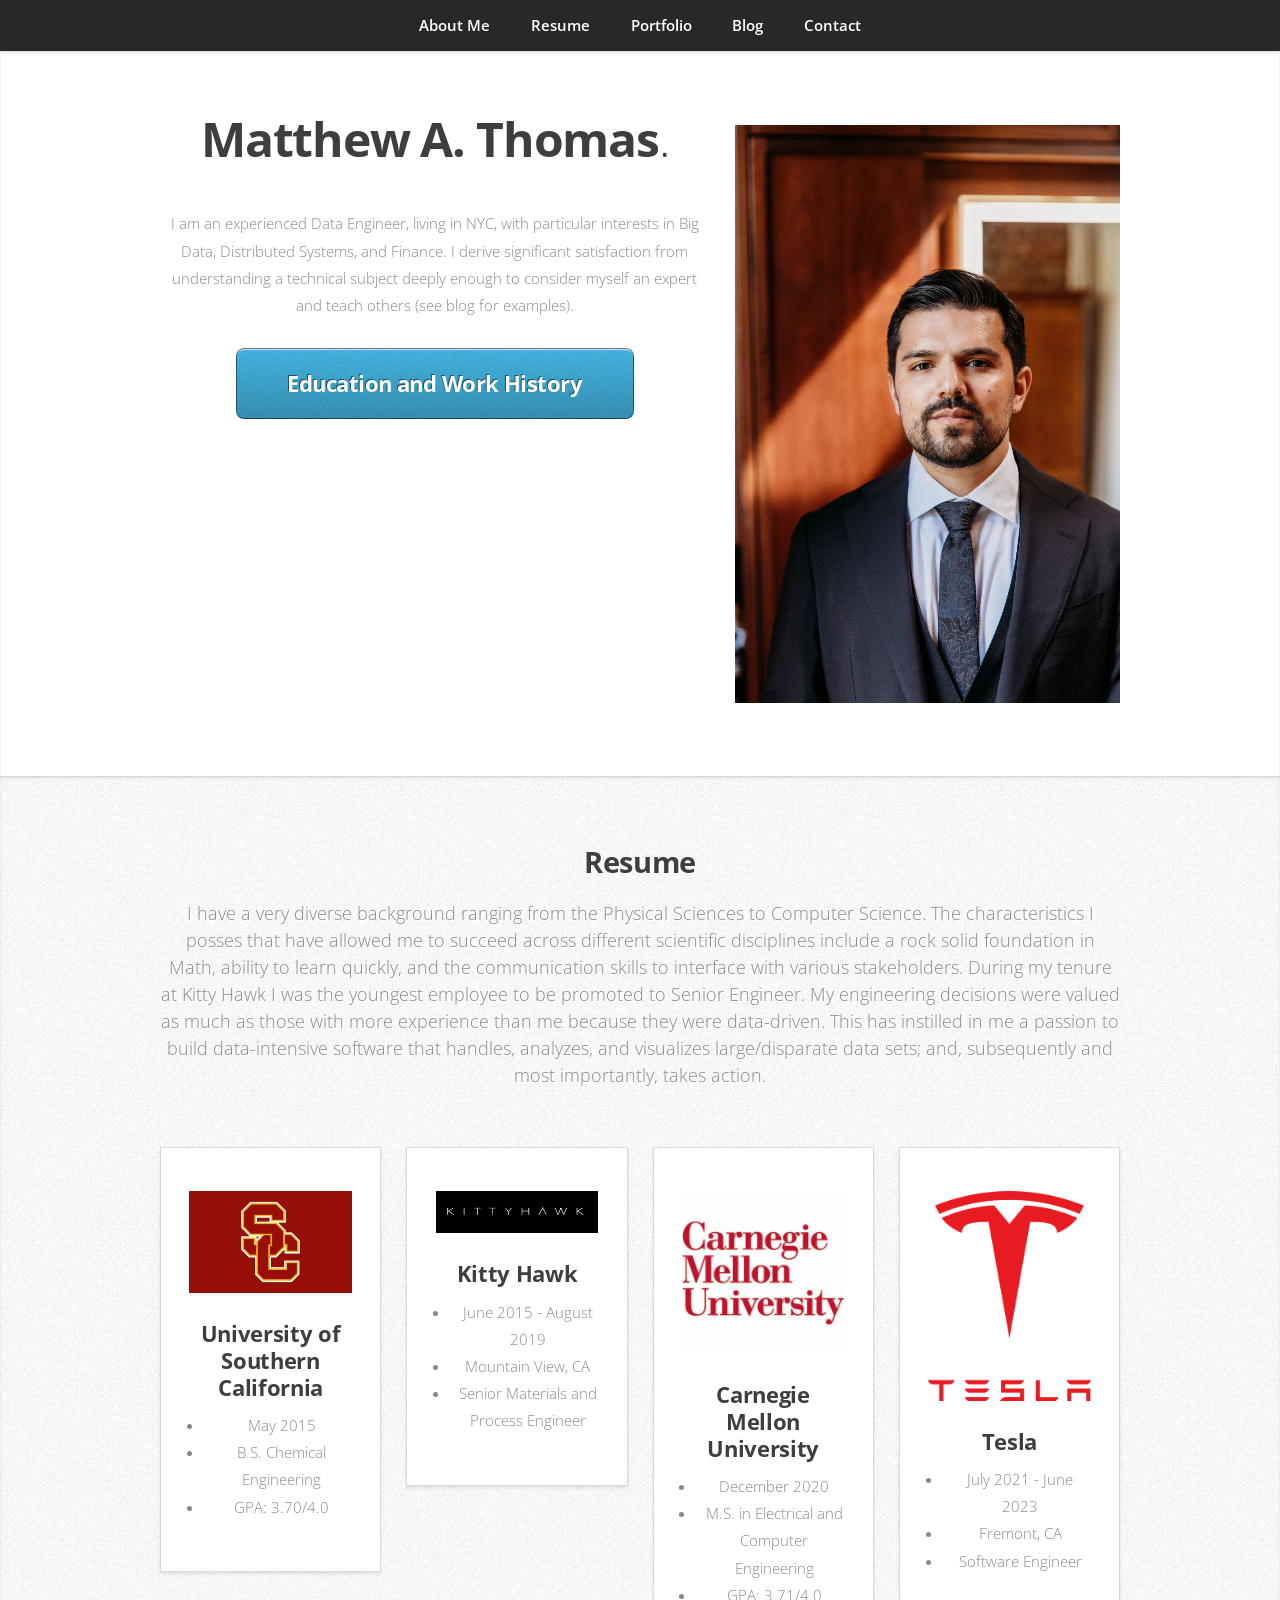
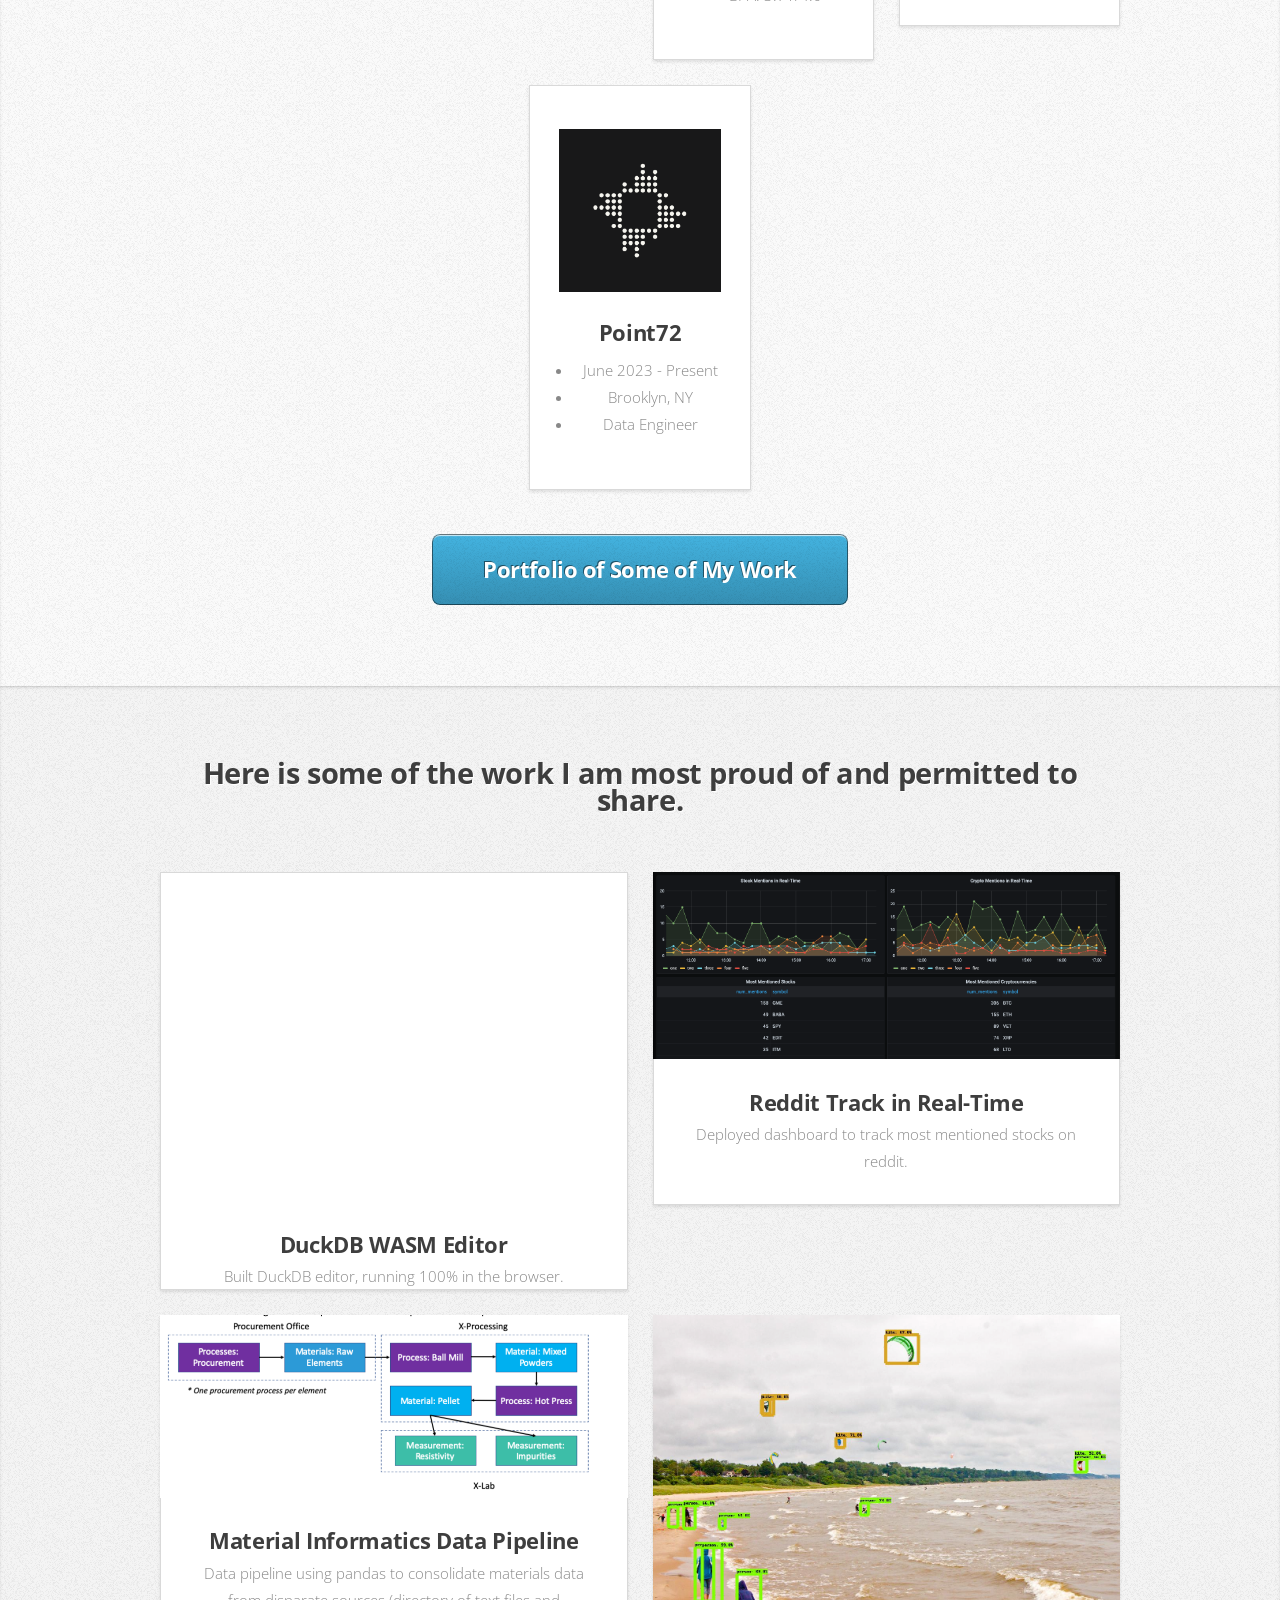
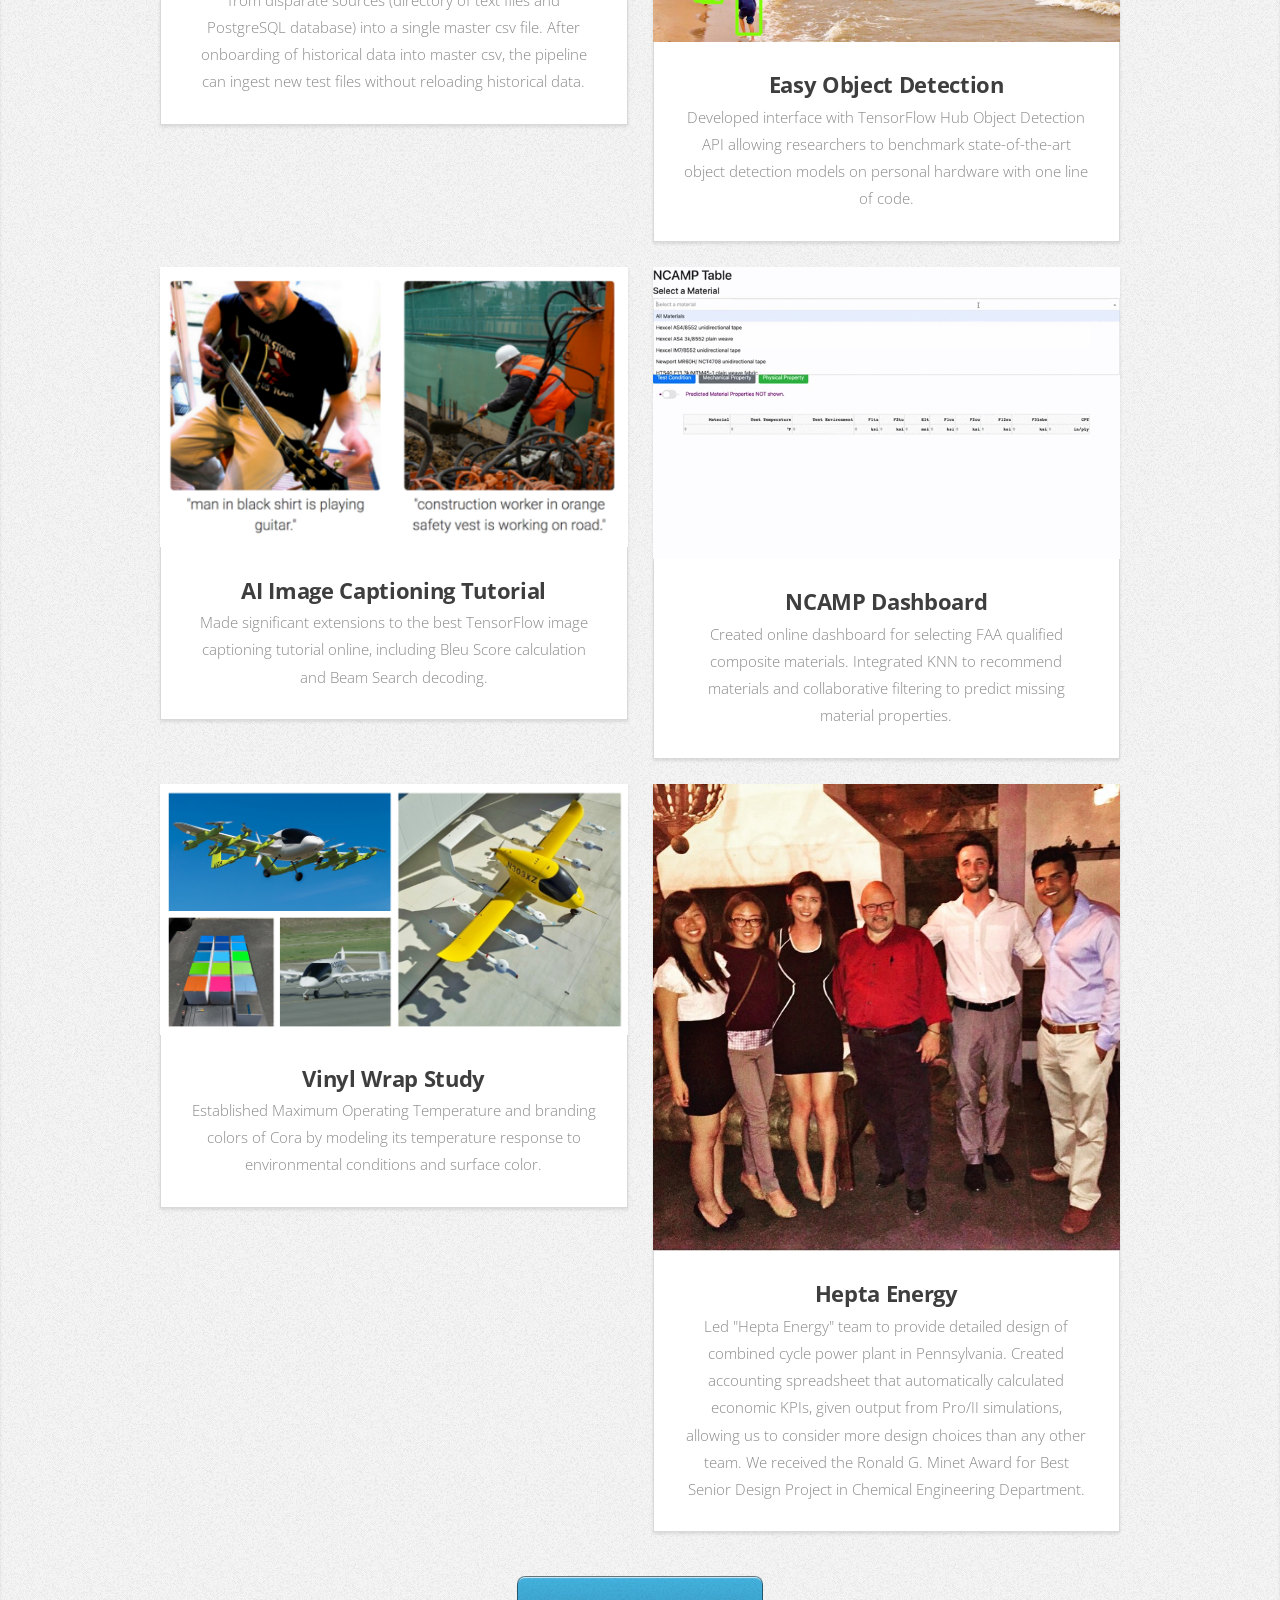
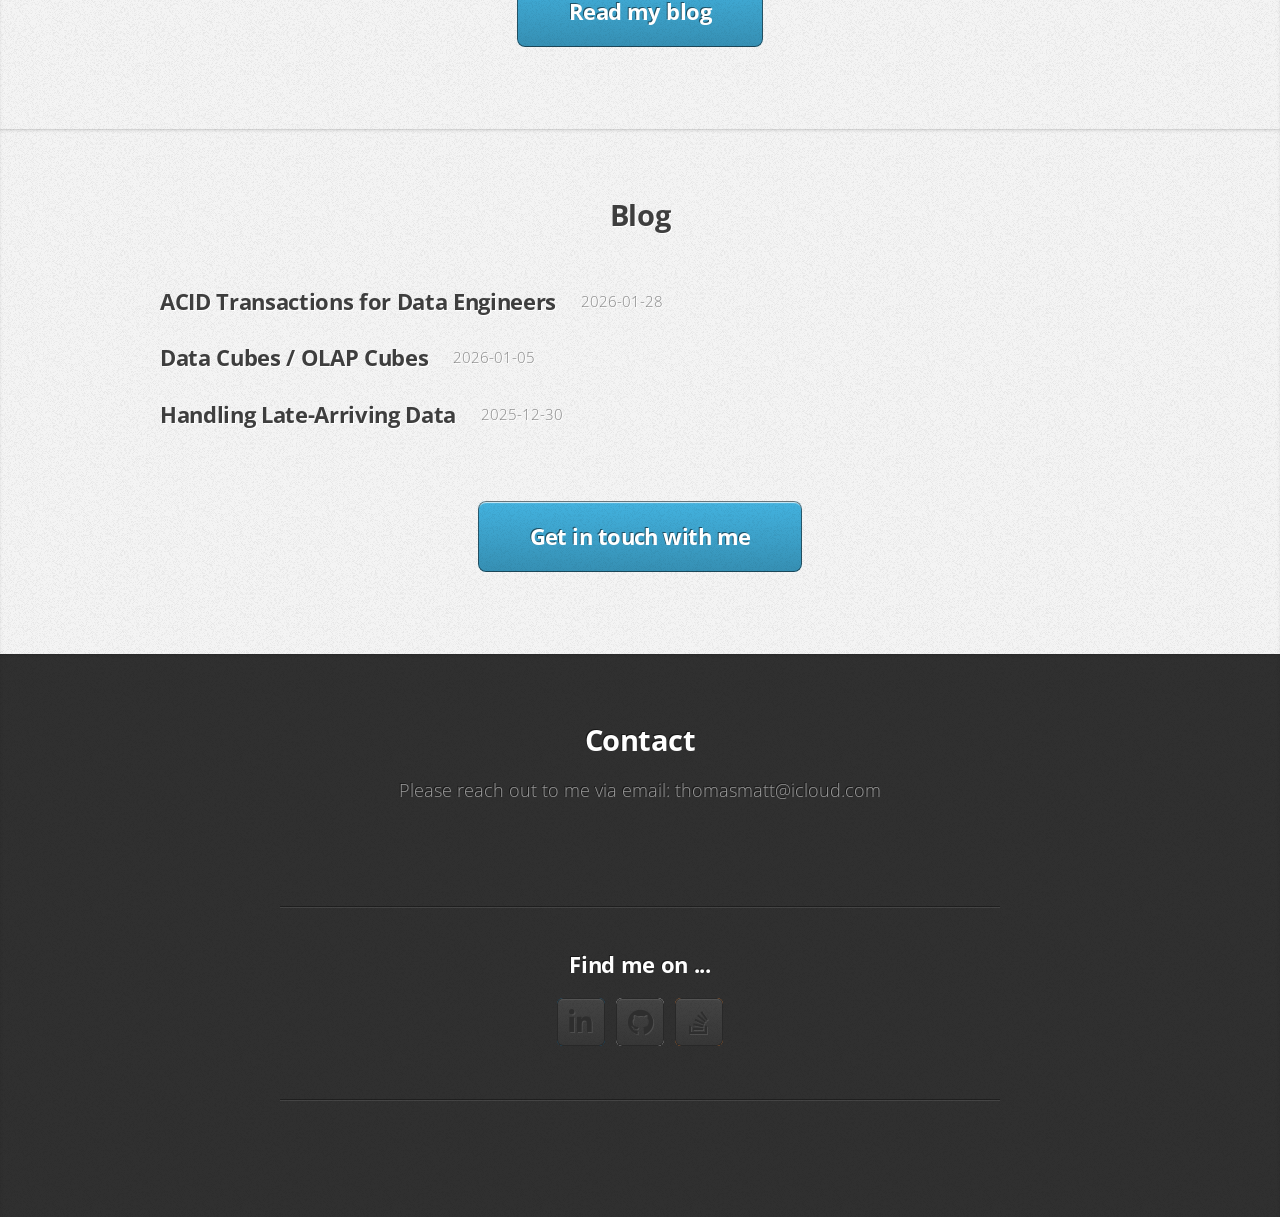
==== commit 15e2809c: "base for blog3" ====
--- a/index.html
+++ b/index.html
@@ -225,6 +225,10 @@
 			<header>
 				<h2>Blog</h2>
 			</header>
+			<div class="row">
+				<h3><a href="blog/blog3.html">ACID Transactions for Data Engineers</a></h3>
+				<p>2026-01-28</p>
+			</div>
 			<div class="row">
 				<h3><a href="blog/blog2.html">Data Cubes / OLAP Cubes</a></h3>
 				<p>2026-01-05</p>
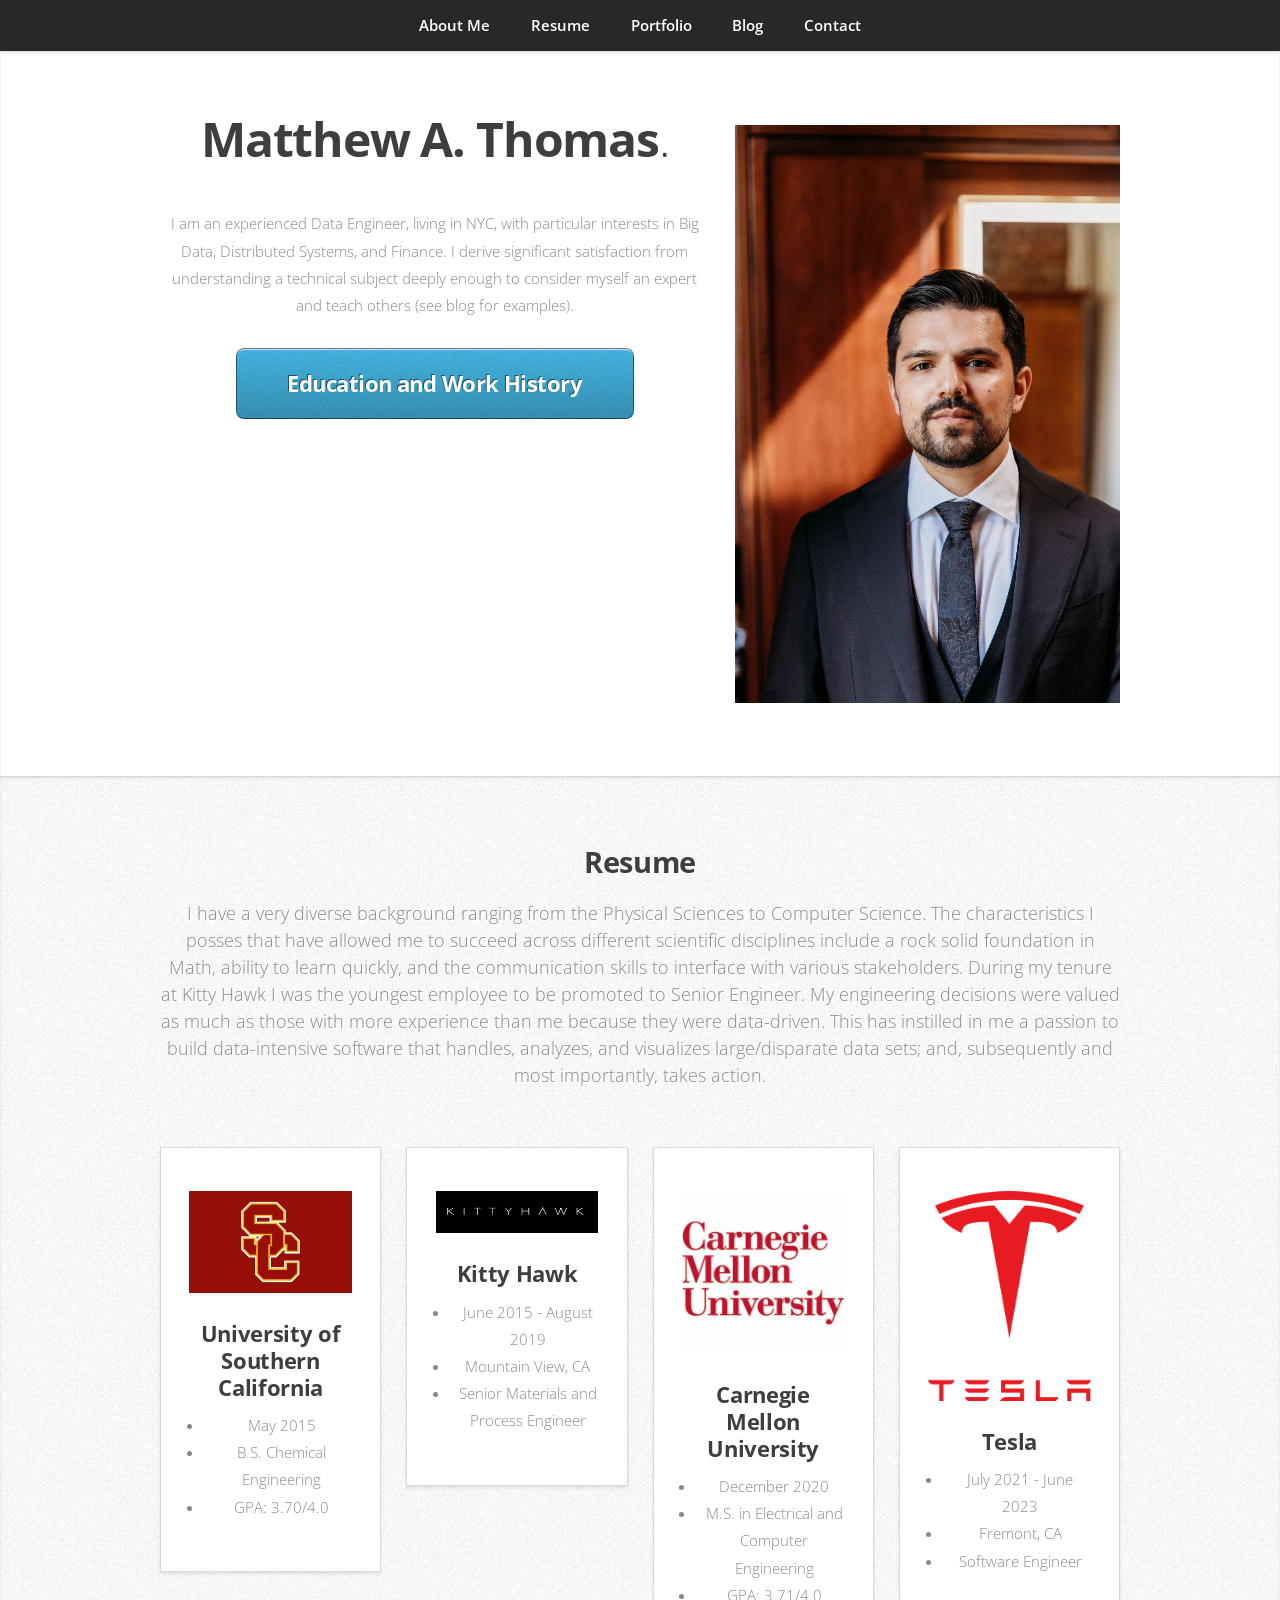
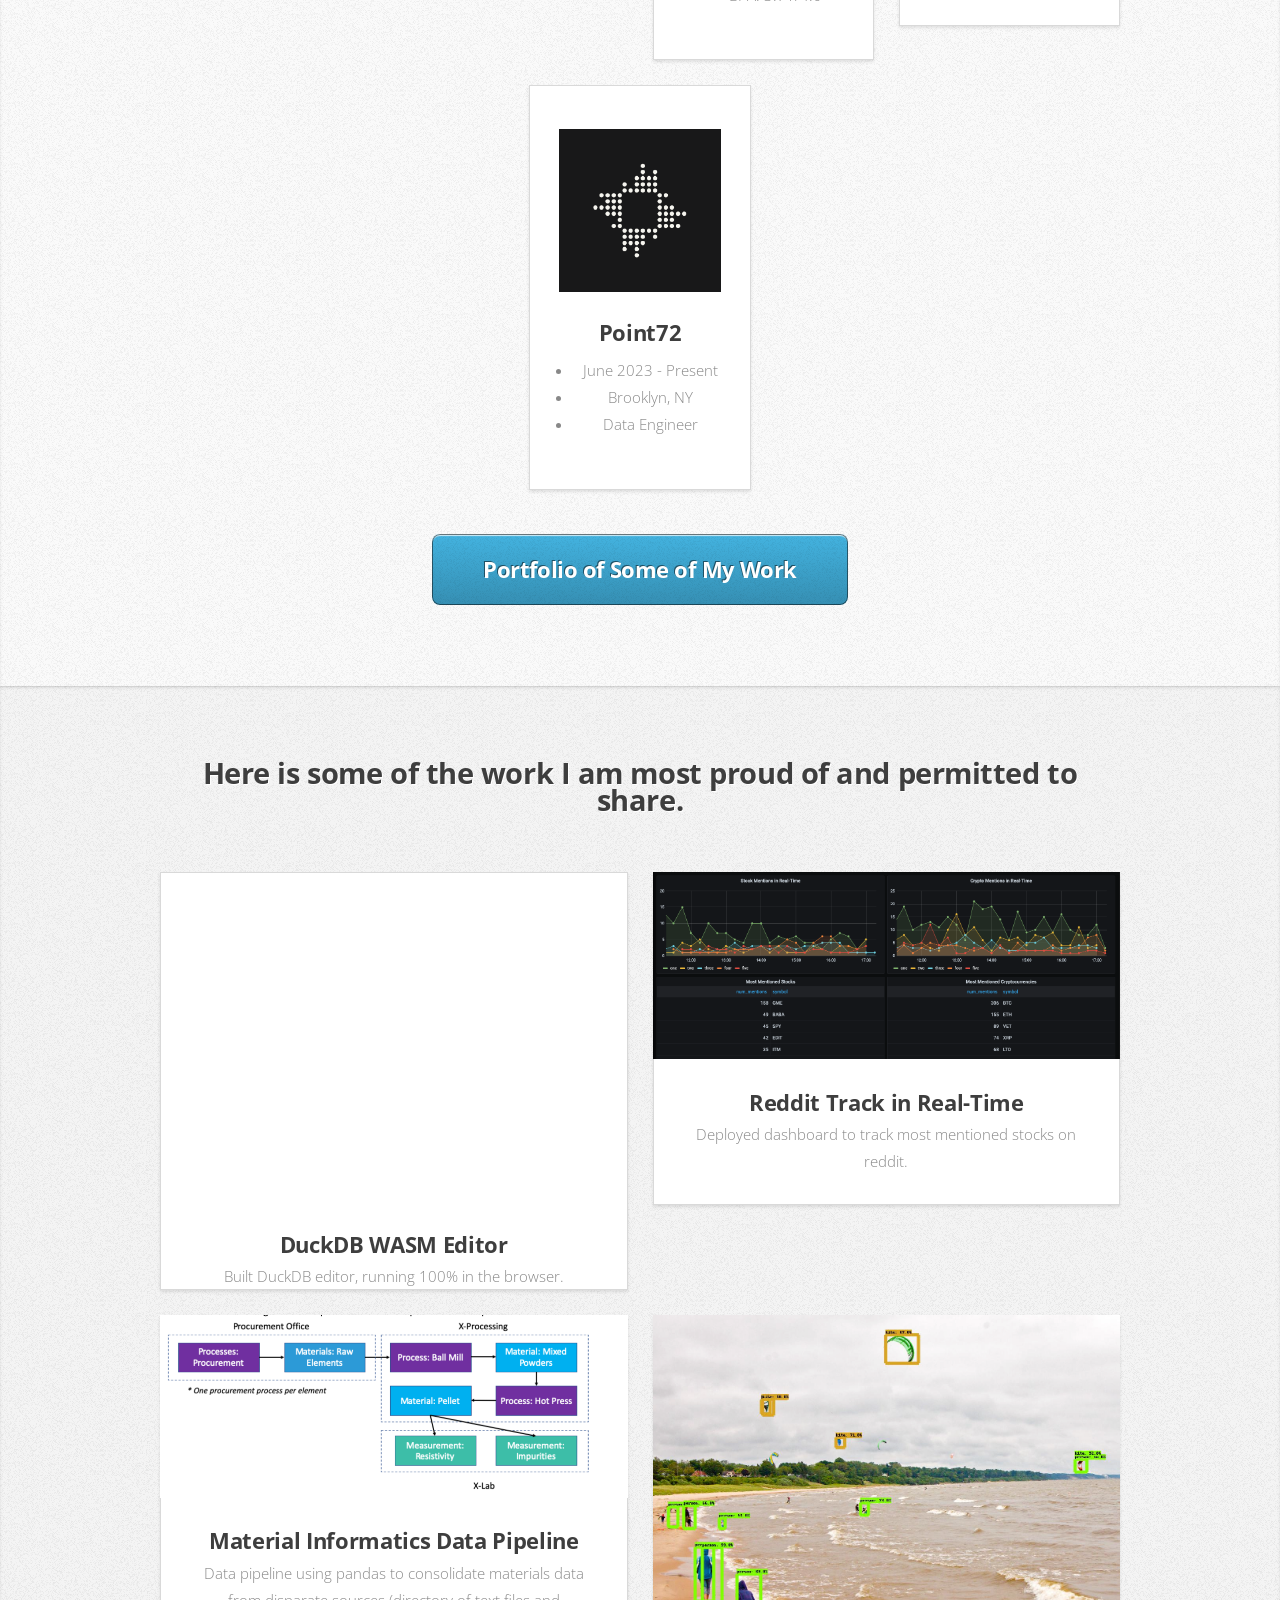
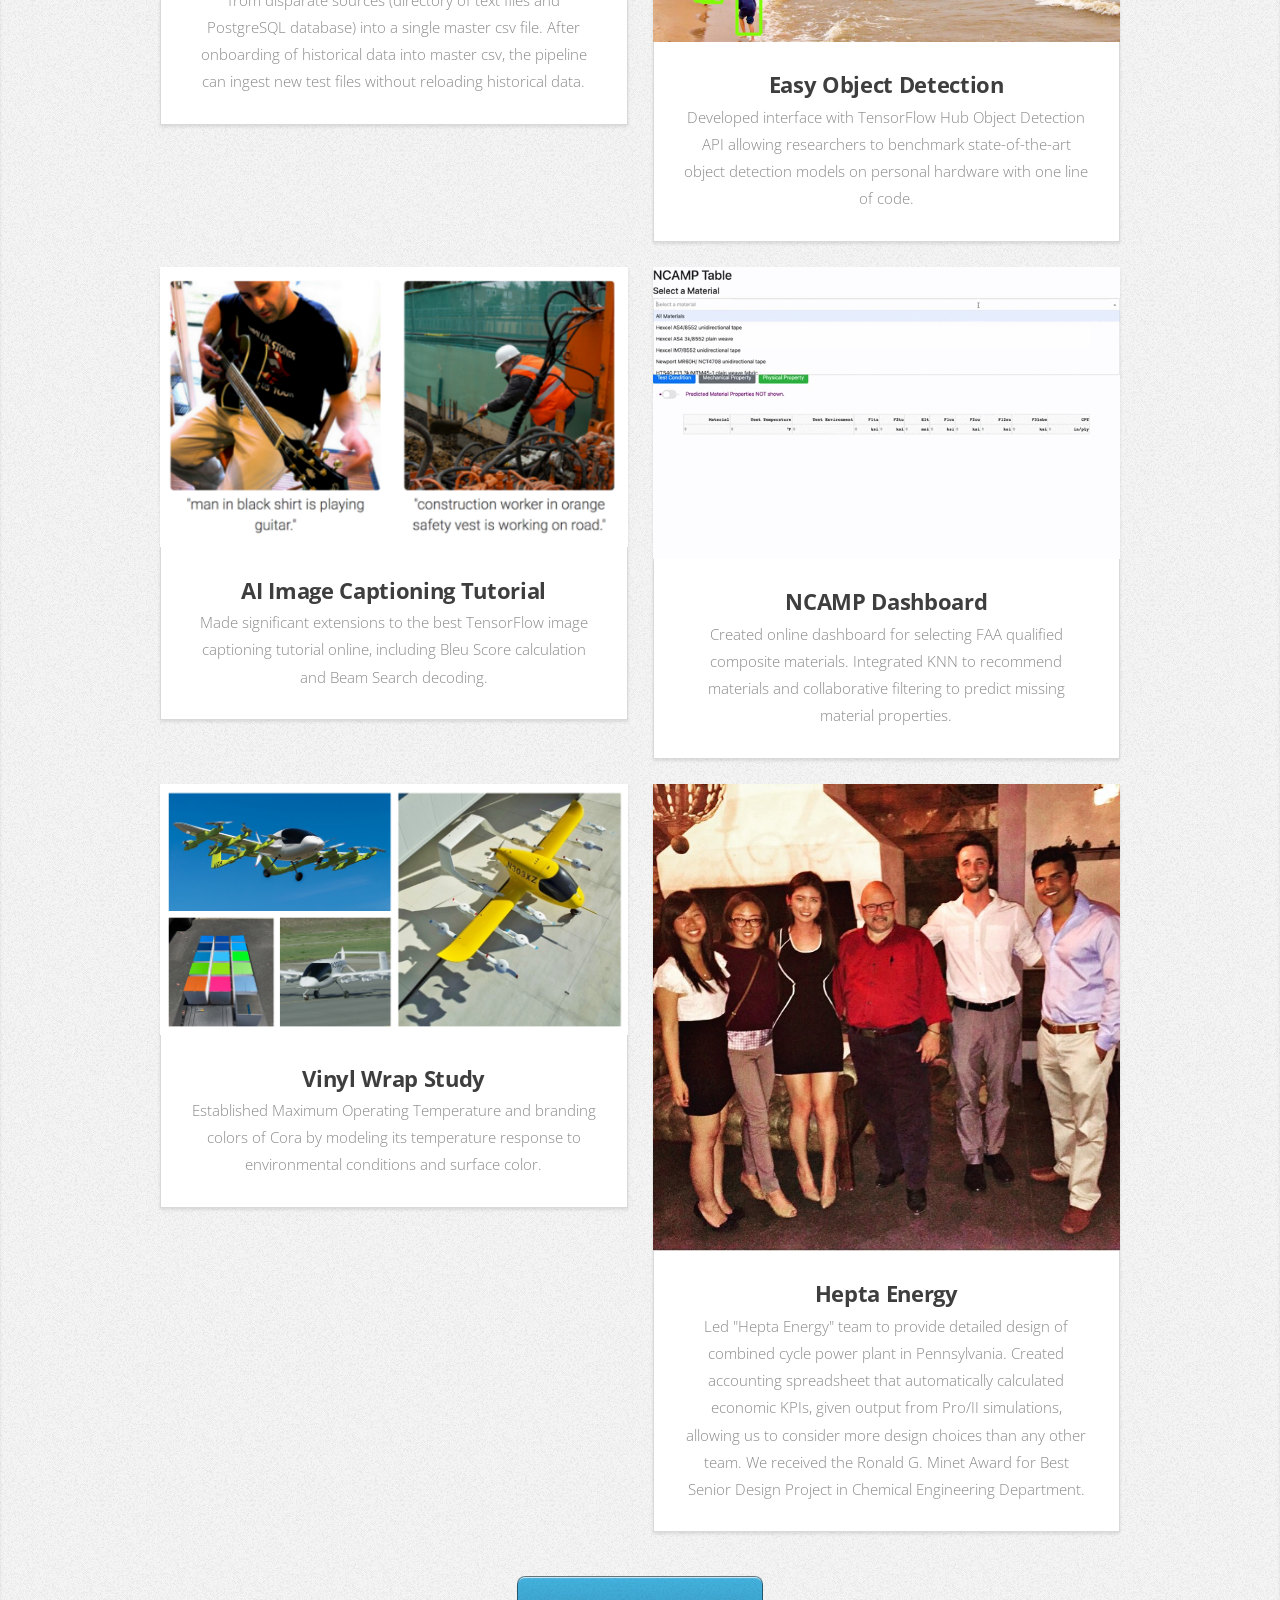
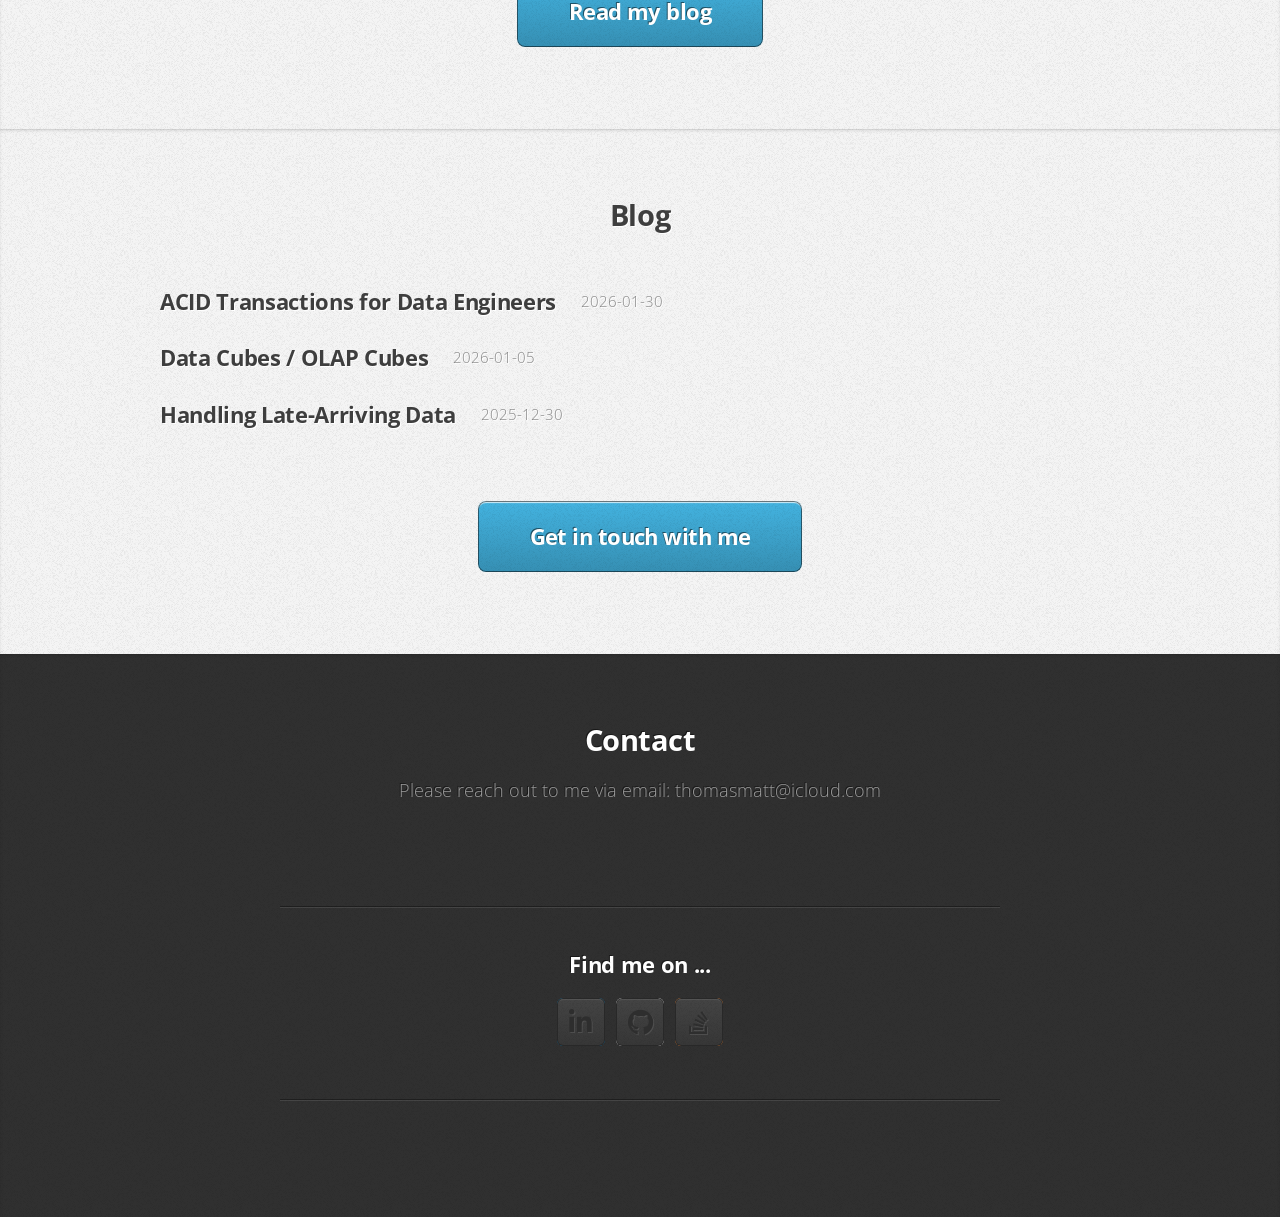
==== commit dd3b5e05: "version 1 of blog 3" ====
--- a/index.html
+++ b/index.html
@@ -227,7 +227,7 @@
 			</header>
 			<div class="row">
 				<h3><a href="blog/blog3.html">ACID Transactions for Data Engineers</a></h3>
-				<p>2026-01-28</p>
+				<p>2026-01-30</p>
 			</div>
 			<div class="row">
 				<h3><a href="blog/blog2.html">Data Cubes / OLAP Cubes</a></h3>
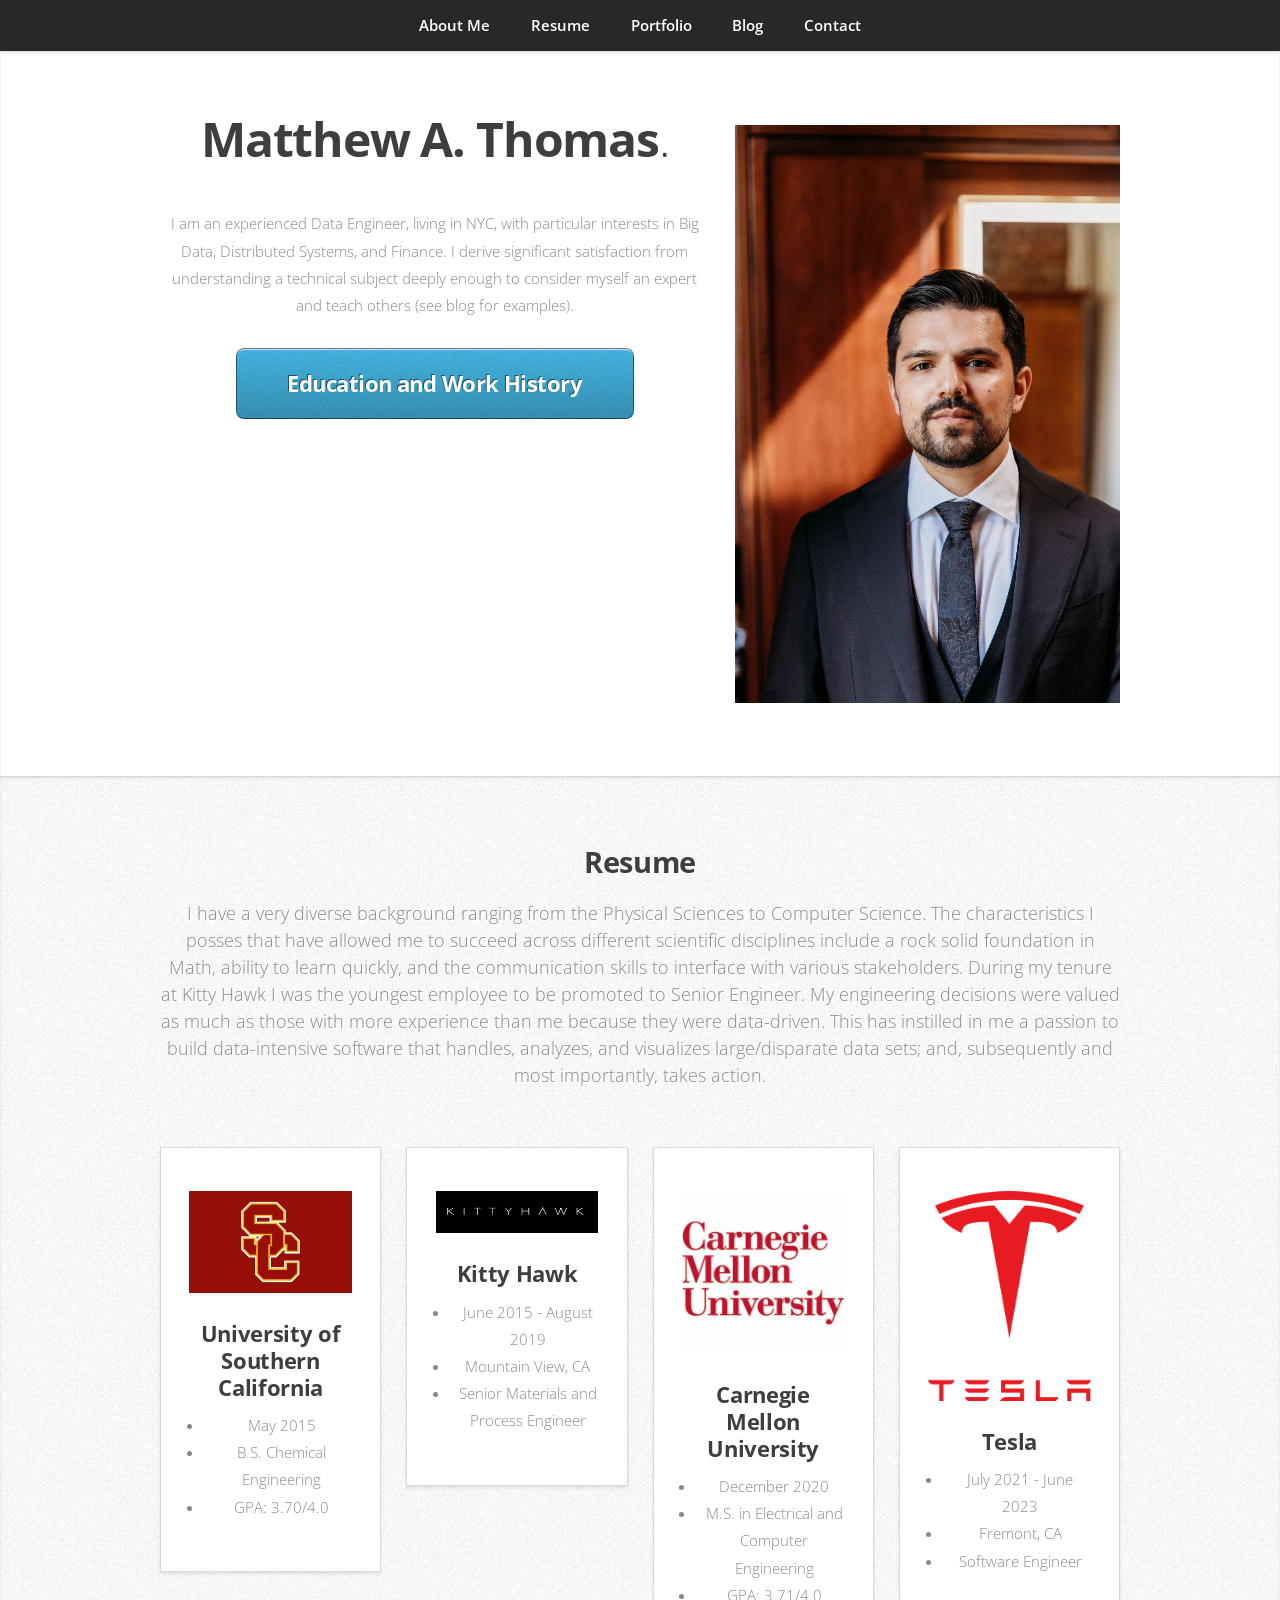
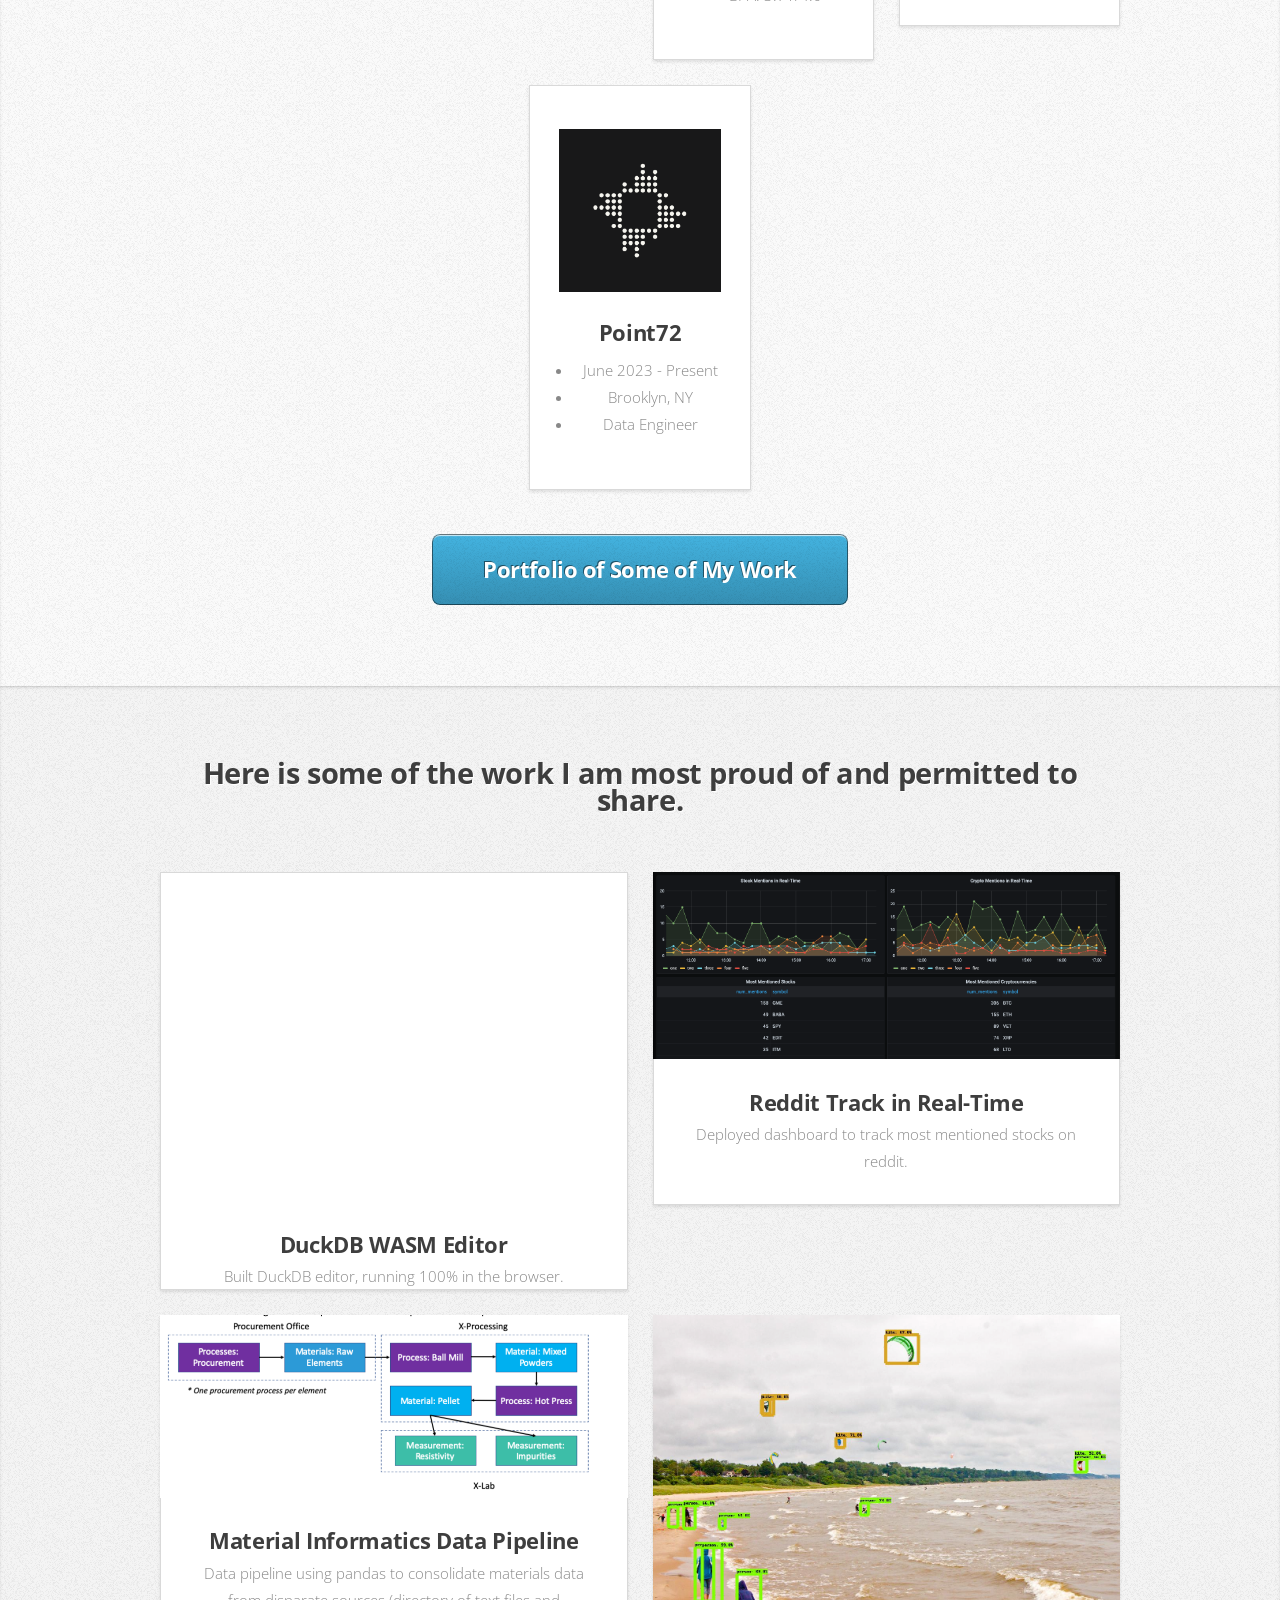
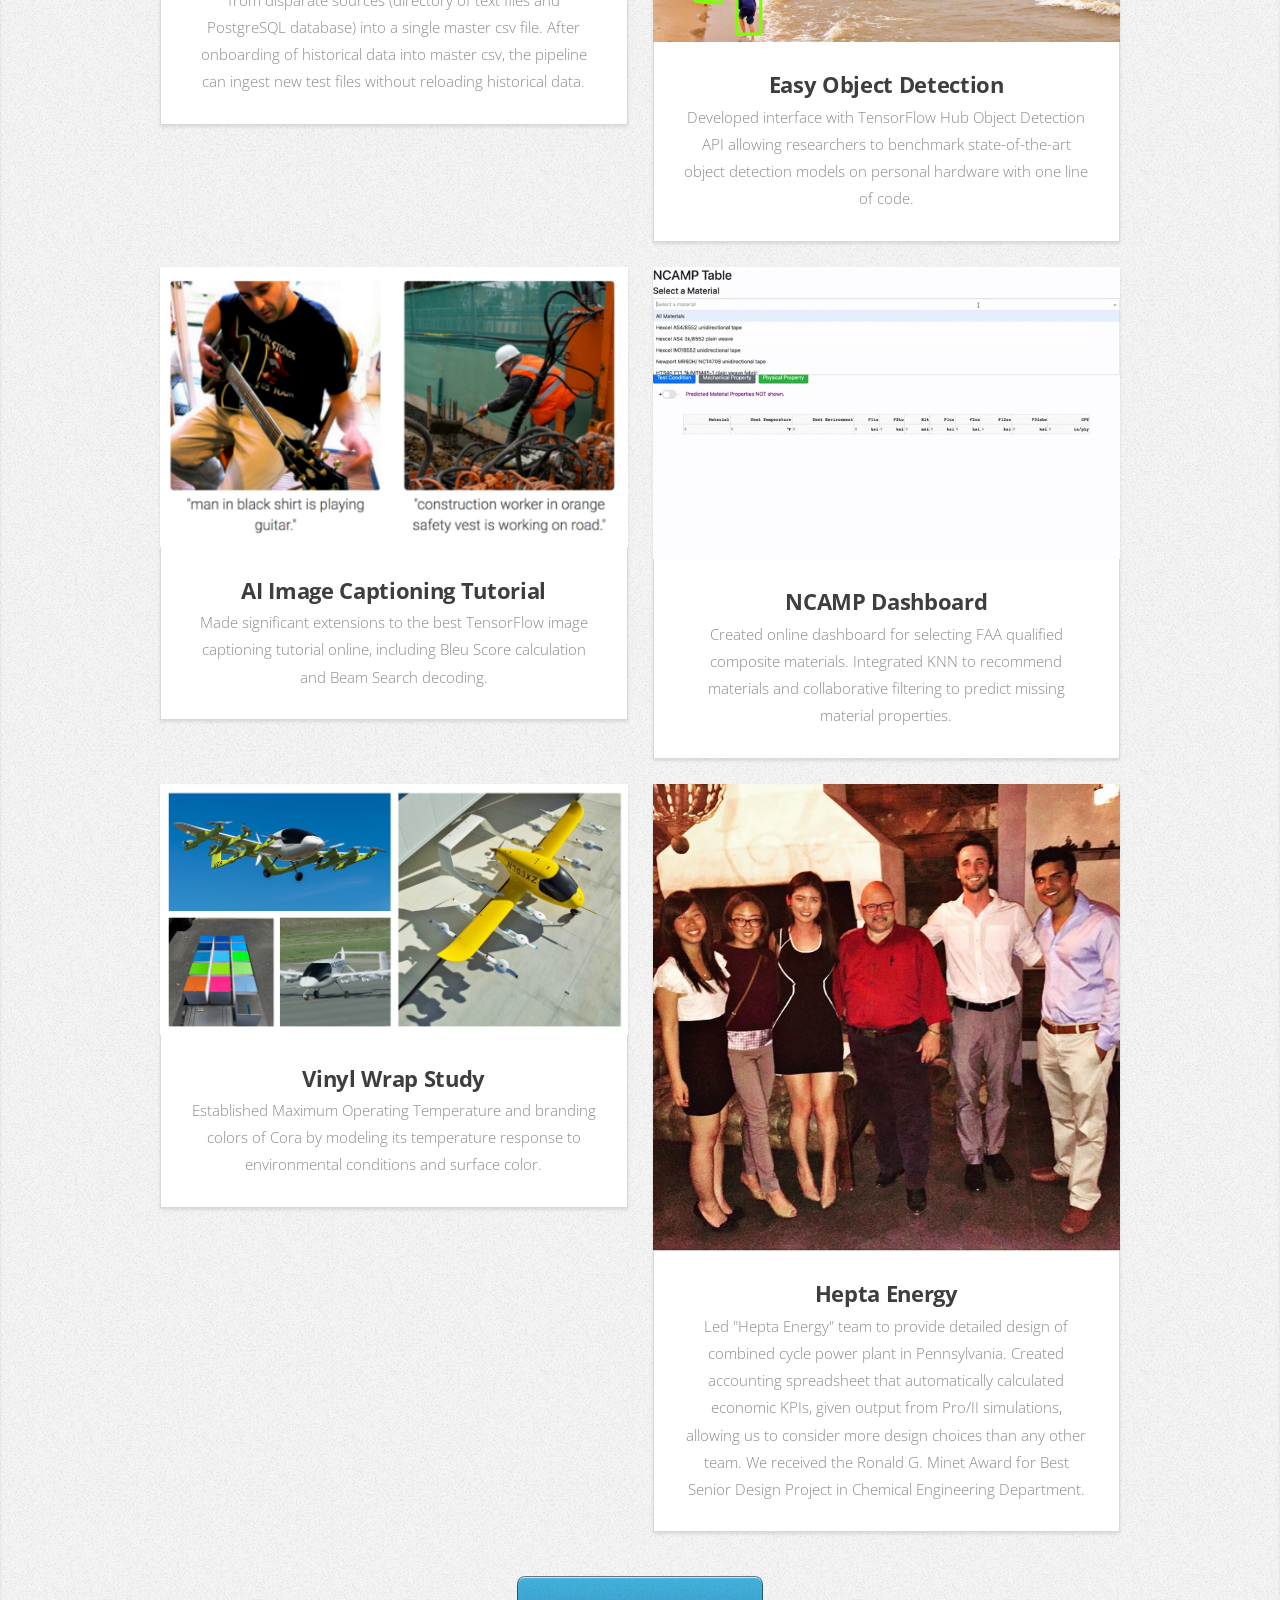
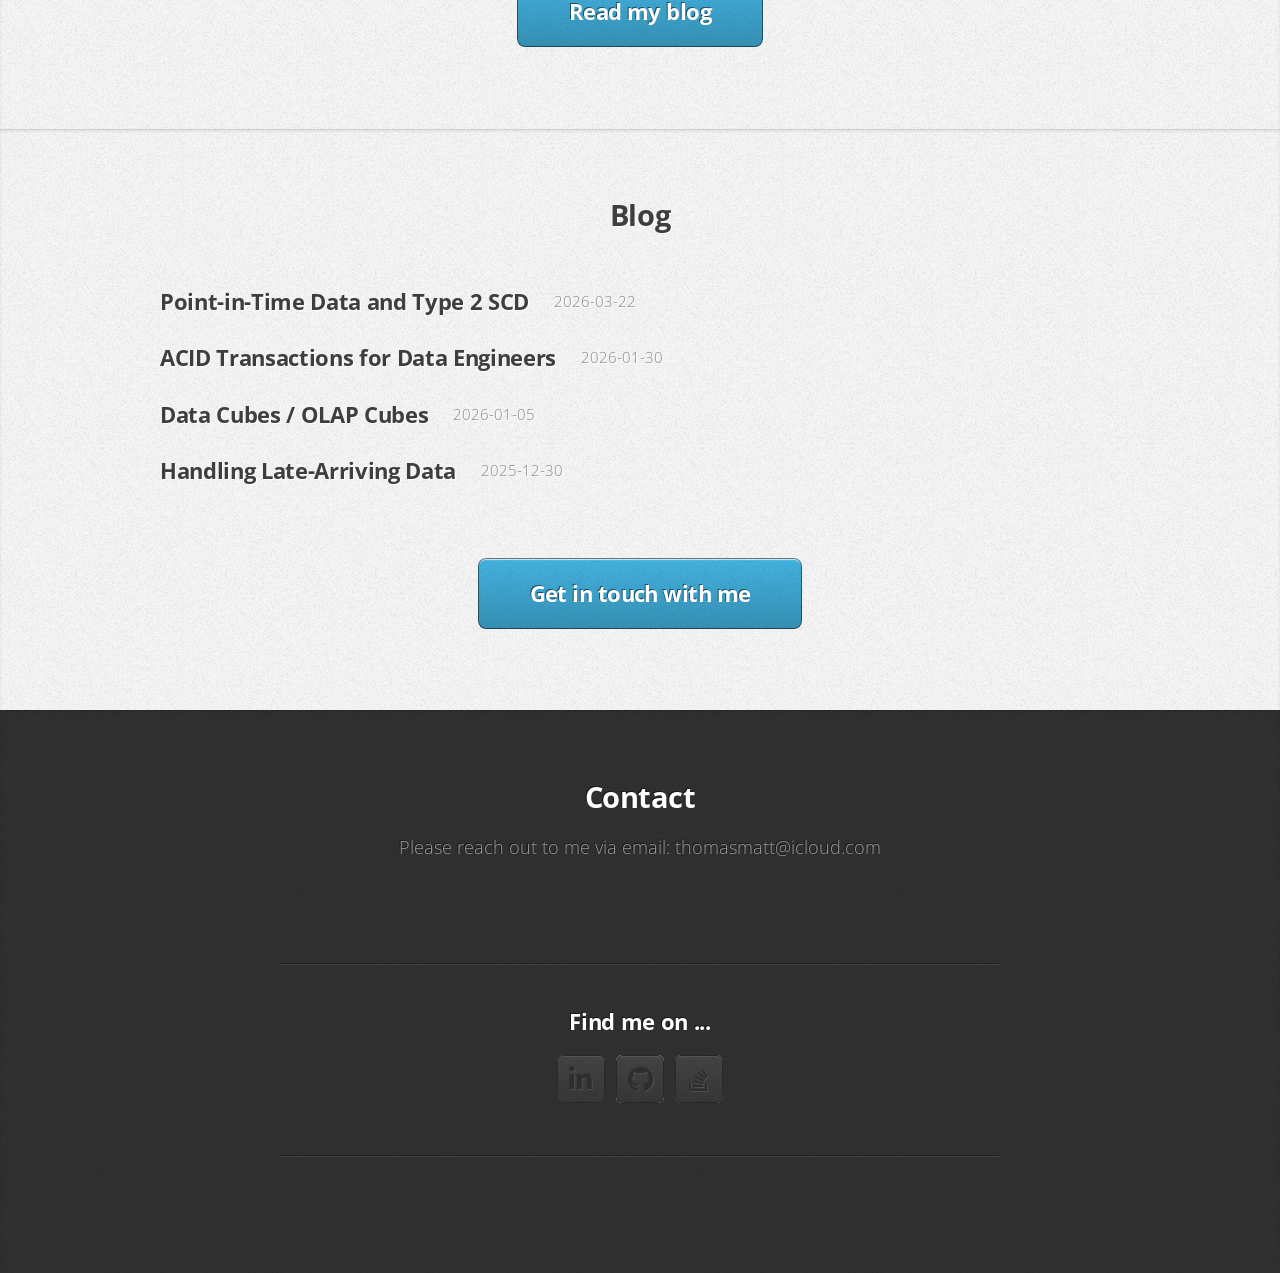
==== commit 7b7abb4c: "add blog 4" ====
--- a/index.html
+++ b/index.html
@@ -225,6 +225,10 @@
 			<header>
 				<h2>Blog</h2>
 			</header>
+			<div class="row">
+				<h3><a href="blog/blog4.html">Point-in-Time Data and Type 2 SCD</a></h3>
+				<p>2026-03-22</p>
+			</div>
 			<div class="row">
 				<h3><a href="blog/blog3.html">ACID Transactions for Data Engineers</a></h3>
 				<p>2026-01-30</p>
